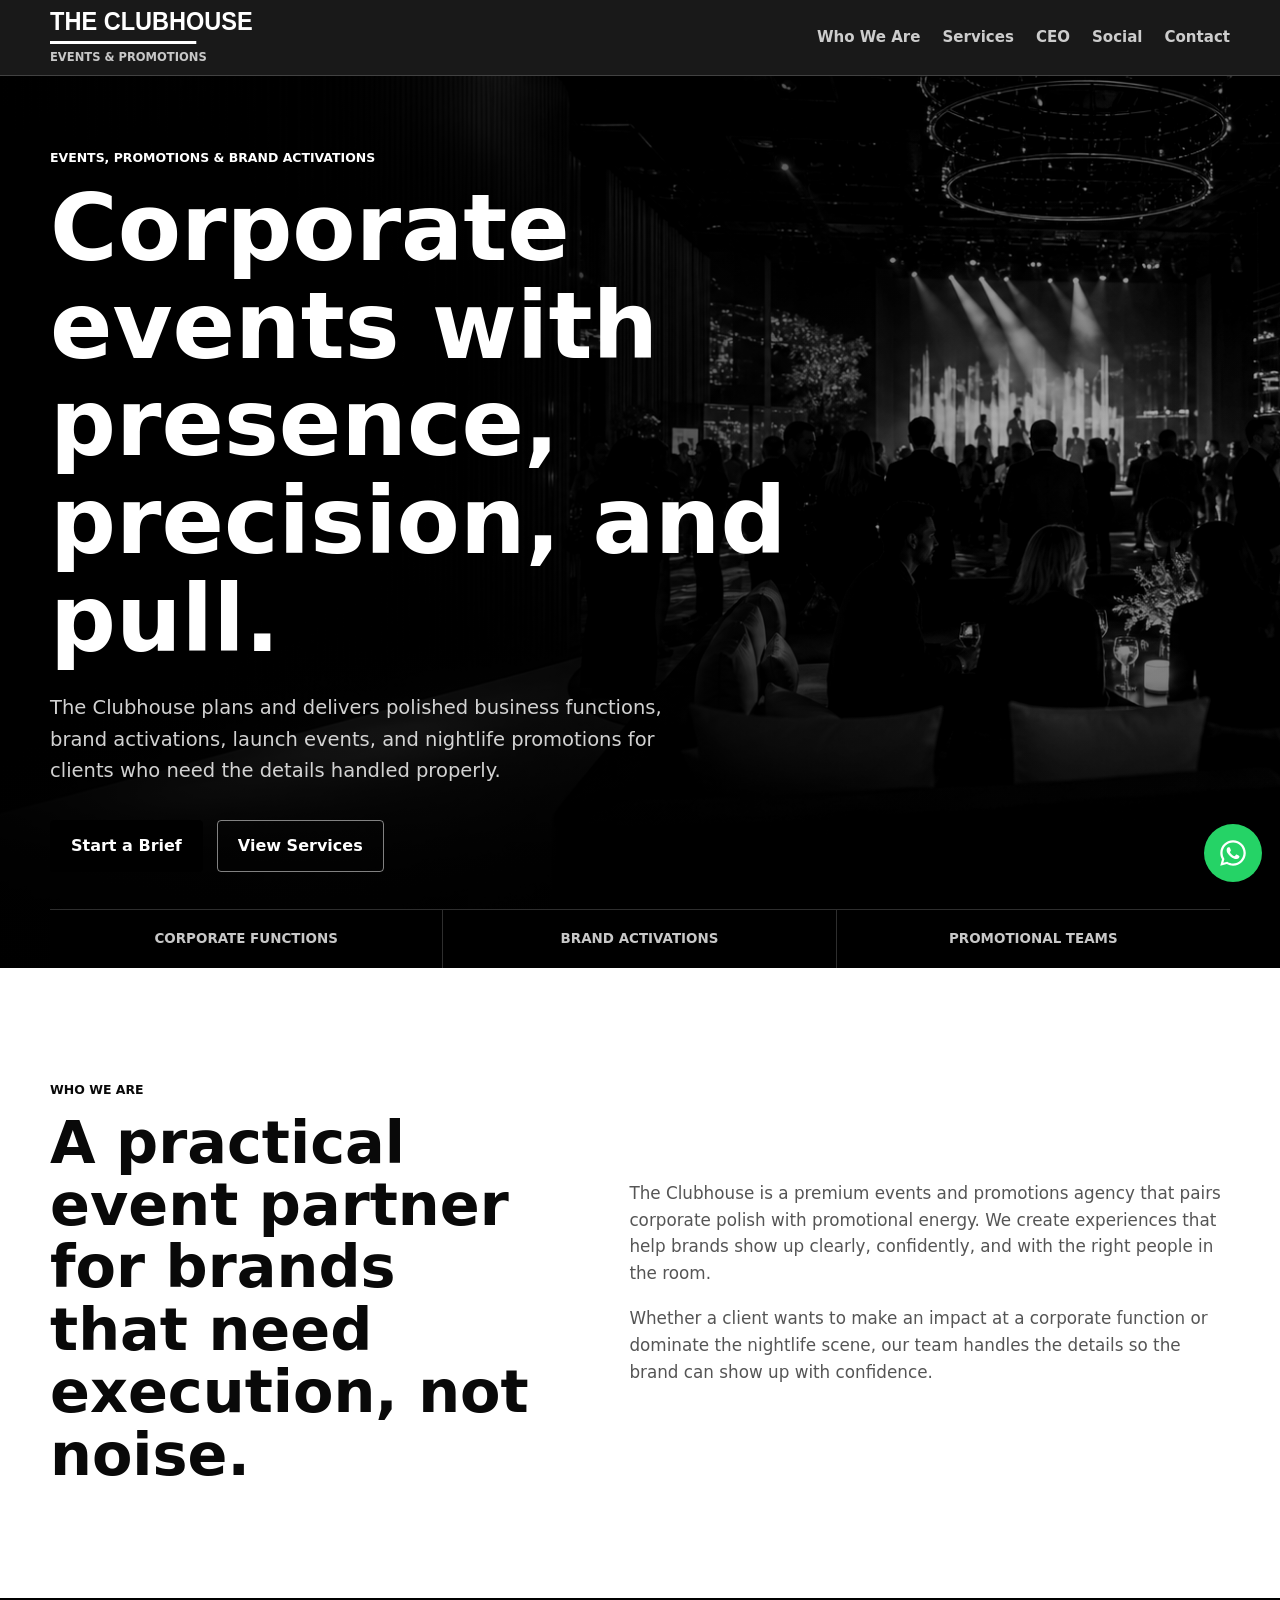
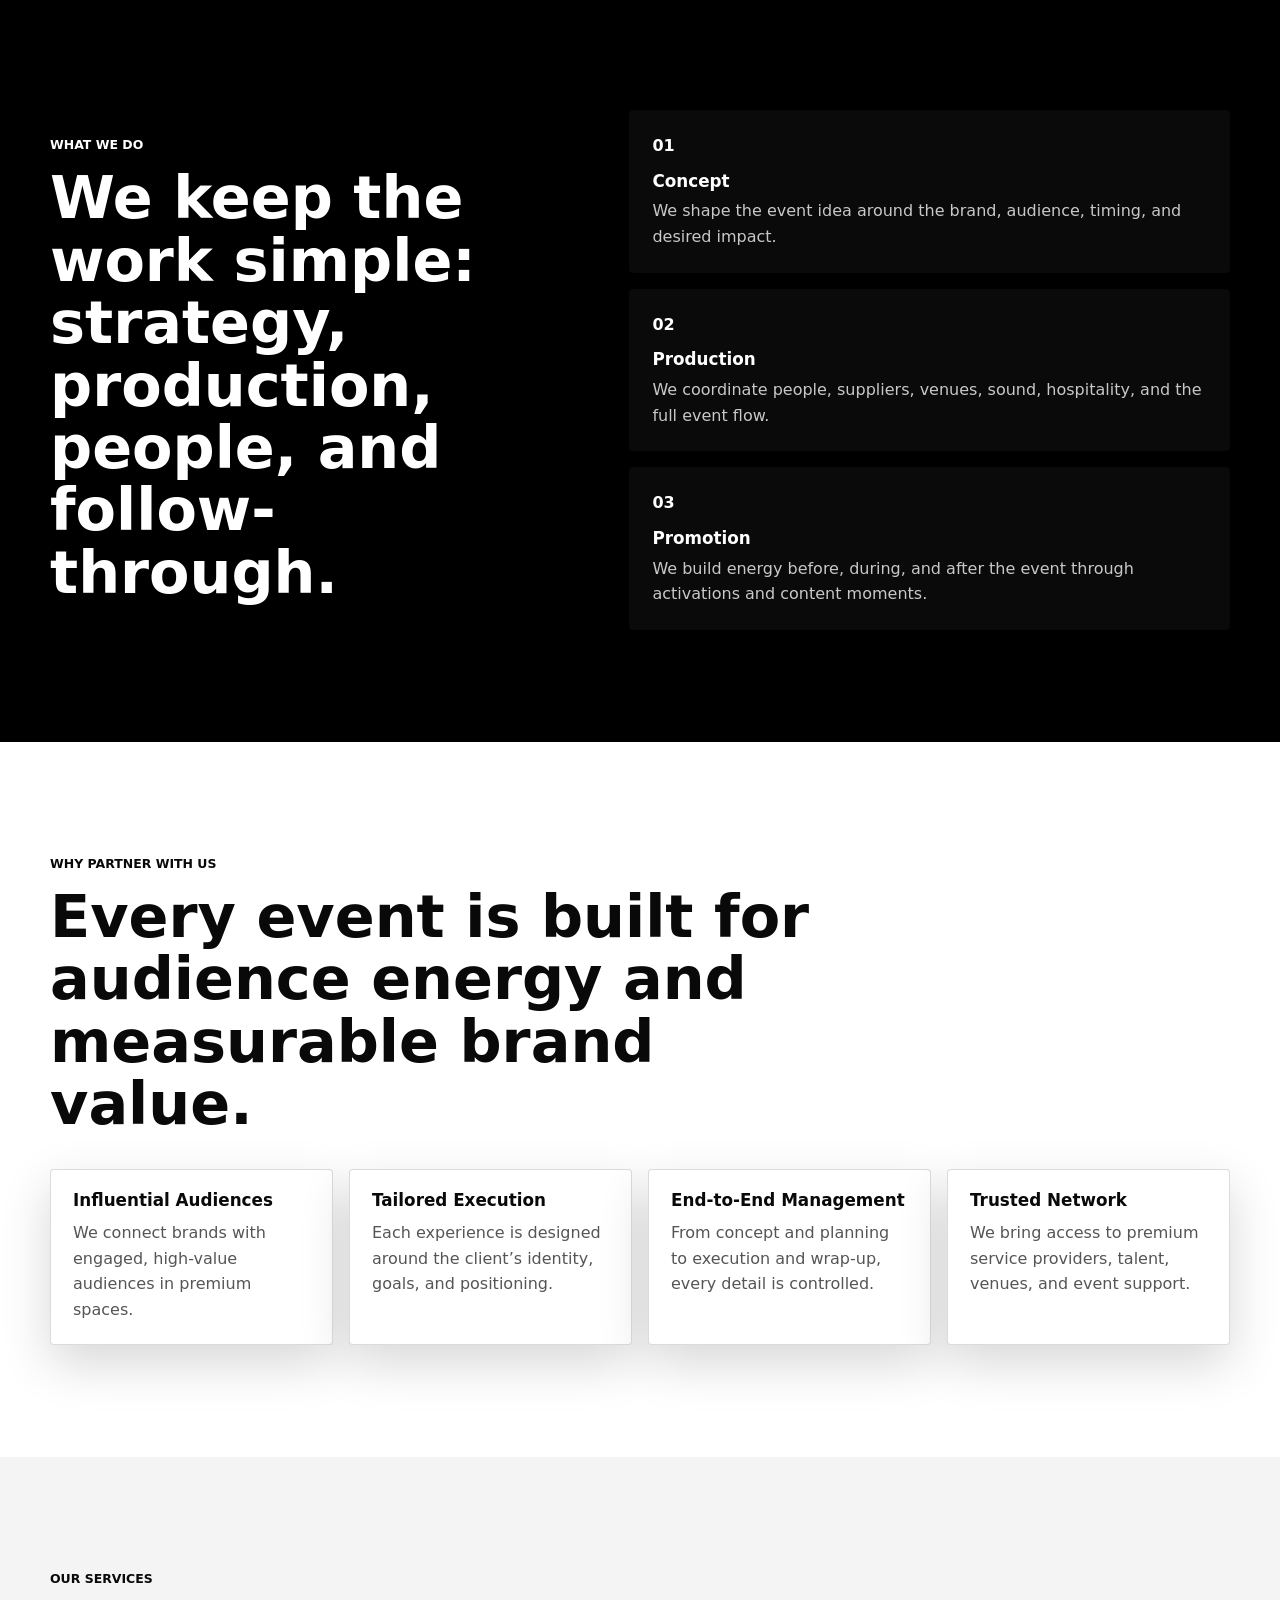
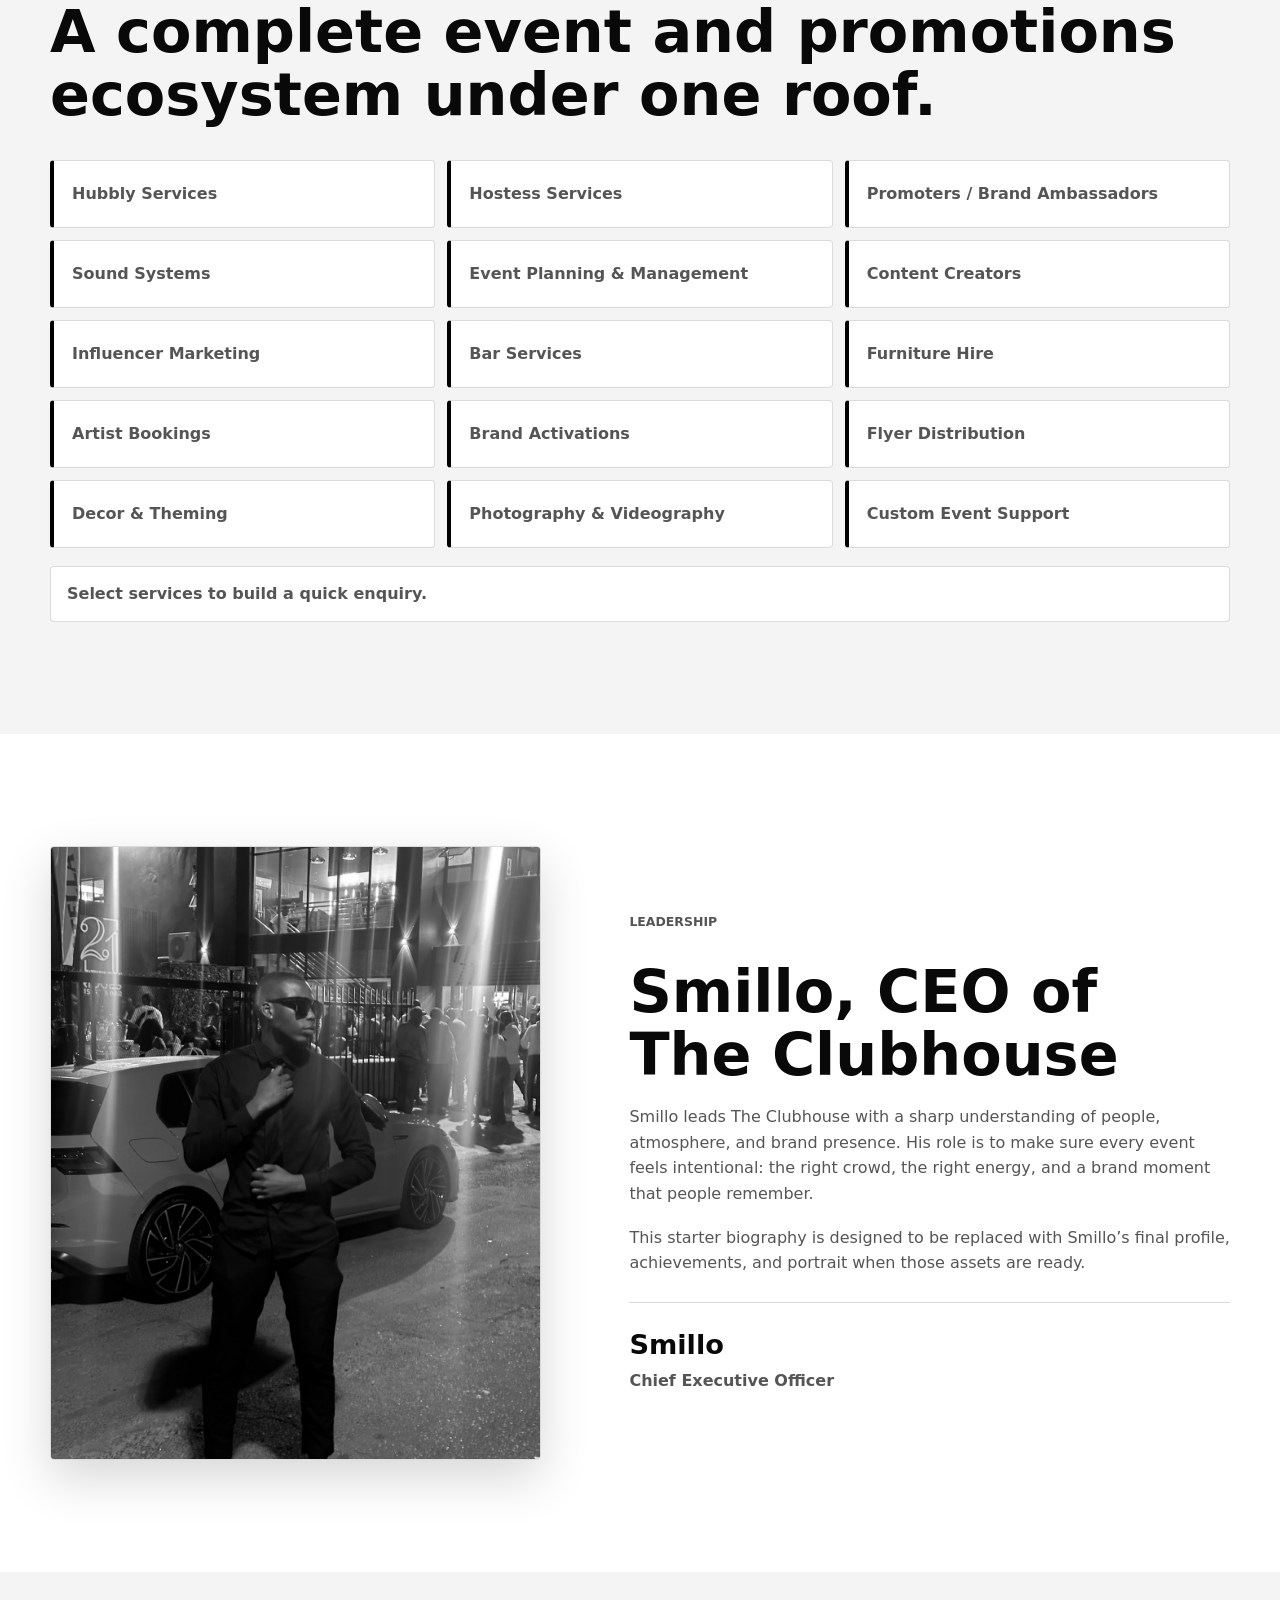
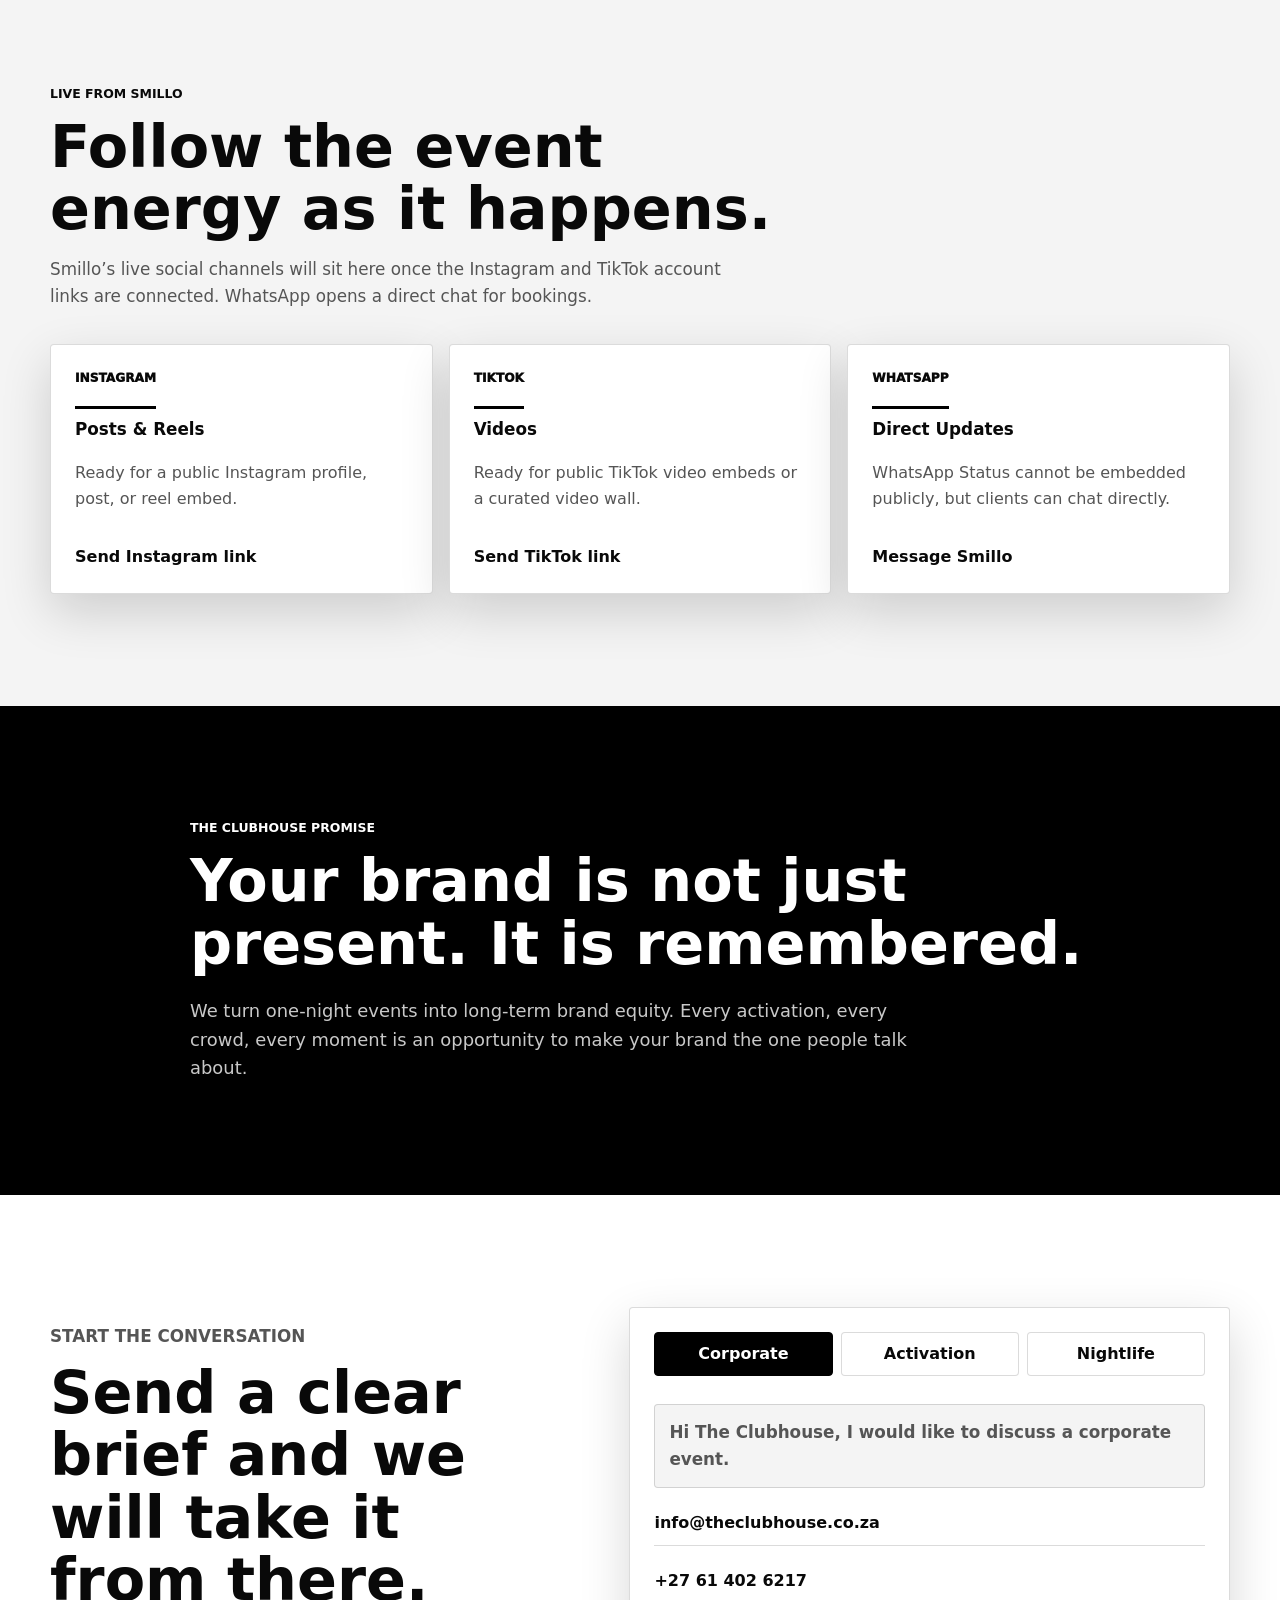
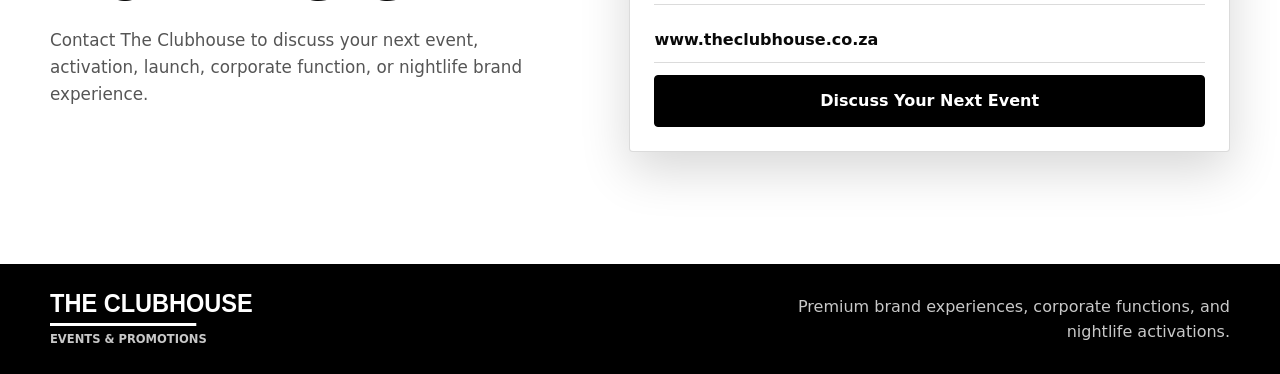
==== index.html @ cc48cd17 "Add Smillo social contact section" ====
<!DOCTYPE html>
<html lang="en">
<head>
  <meta charset="UTF-8" />
  <meta name="viewport" content="width=device-width, initial-scale=1.0" />
  <meta http-equiv="X-UA-Compatible" content="IE=edge" />

  <title>The Clubhouse | Events & Promotions Agency</title>
  <meta
    name="description"
    content="The Clubhouse is a premium events and promotions agency creating corporate functions, nightlife activations, brand experiences, and unforgettable audience moments in South Africa."
  />
  <meta
    name="keywords"
    content="The Clubhouse, events agency, promotions agency, brand activations, corporate events, nightlife events, South Africa"
  />
  <meta name="author" content="The Clubhouse" />
  <meta name="theme-color" content="#000000" />
  <meta name="robots" content="index, follow" />

  <meta property="og:title" content="The Clubhouse | Events, Promotions & Brand Activations" />
  <meta
    property="og:description"
    content="Corporate events, brand activations, launch events, and nightlife promotions planned with precision."
  />
  <meta property="og:type" content="website" />
  <meta property="og:url" content="https://www.theclubhouse.co.za/" />
  <meta property="og:image" content="https://www.theclubhouse.co.za/assets/images/hero-event.png" />

  <meta name="twitter:card" content="summary_large_image" />
  <meta name="twitter:title" content="The Clubhouse | Events & Promotions Agency" />
  <meta
    name="twitter:description"
    content="Corporate events, brand activations, launch events, and nightlife promotions planned with precision."
  />
  <meta name="twitter:image" content="https://www.theclubhouse.co.za/assets/images/hero-event.png" />

  <link rel="canonical" href="https://www.theclubhouse.co.za/" />
  <link rel="preload" as="image" href="assets/images/hero-event.png" fetchpriority="high" />
  <link rel="stylesheet" href="assets/css/styles.css" />

  <script type="application/ld+json">
  {
    "@context": "https://schema.org",
    "@type": "EventService",
    "name": "The Clubhouse",
    "url": "https://www.theclubhouse.co.za/",
    "image": "https://www.theclubhouse.co.za/assets/images/hero-event.png",
    "description": "The Clubhouse is a premium events and promotions agency for corporate functions, nightlife experiences, brand activations, and audience engagement.",
    "email": "info@theclubhouse.co.za",
    "telephone": "+27614026217",
    "address": {
      "@type": "PostalAddress",
      "addressCountry": "ZA"
    },
    "areaServed": {
      "@type": "Country",
      "name": "South Africa"
    },
    "founder": {
      "@type": "Person",
      "name": "Smillo",
      "jobTitle": "Chief Executive Officer"
    }
  }
  </script>
</head>
<body>
  <a class="skip-link" href="#main">Skip to content</a>

  <header class="site-header" data-header>
    <nav class="nav container" aria-label="Main navigation">
      <a class="brand" href="#top" aria-label="The Clubhouse home">
        <span>
          <strong>The Clubhouse</strong>
          <small>Events & Promotions</small>
        </span>
      </a>

      <button class="nav-toggle" type="button" aria-expanded="false" aria-controls="primary-navigation">
        <span class="sr-only">Toggle navigation</span>
        <span aria-hidden="true"></span>
        <span aria-hidden="true"></span>
      </button>

      <div class="nav-menu" id="primary-navigation" data-nav-menu>
        <a href="#about">Who We Are</a>
        <a href="#services">Services</a>
        <a href="#ceo">CEO</a>
        <a href="#social">Social</a>
        <a href="#contact">Contact</a>
      </div>
    </nav>
  </header>

  <main id="main">
    <section class="hero" id="top" aria-labelledby="hero-title">
      <img
        class="hero-image"
        src="assets/images/hero-event.png"
        alt="Premium evening event with guests, lounge seating, and stage lighting"
        width="1747"
        height="931"
        loading="eager"
        fetchpriority="high"
      />
      <div class="hero-overlay" aria-hidden="true"></div>
      <div class="container hero-content">
        <p class="eyebrow">Events, Promotions & Brand Activations</p>
        <h1 id="hero-title">Corporate events with presence, precision, and pull.</h1>
        <p class="hero-lead">
          The Clubhouse plans and delivers polished business functions, brand
          activations, launch events, and nightlife promotions for clients who need
          the details handled properly.
        </p>
        <div class="hero-actions" aria-label="Primary calls to action">
          <a class="btn btn-primary" href="#contact">Start a Brief</a>
          <a class="btn btn-secondary" href="#services">View Services</a>
        </div>
      </div>
      <div class="hero-proof container" aria-label="The Clubhouse strengths">
        <span>Corporate Functions</span>
        <span>Brand Activations</span>
        <span>Promotional Teams</span>
      </div>
    </section>

    <section class="section intro" id="about" aria-labelledby="about-title">
      <div class="container two-column">
        <div>
          <p class="section-label">Who We Are</p>
          <h2 id="about-title">A practical event partner for brands that need execution, not noise.</h2>
        </div>
        <div class="section-copy">
          <p>
            The Clubhouse is a premium events and promotions agency that pairs
            corporate polish with promotional energy. We create experiences that
            help brands show up clearly, confidently, and with the right people in
            the room.
          </p>
          <p>
            Whether a client wants to make an impact at a corporate function or
            dominate the nightlife scene, our team handles the details so the brand
            can show up with confidence.
          </p>
        </div>
      </div>
    </section>

    <section class="section dark-band" aria-labelledby="what-title">
      <div class="container split-feature">
        <div>
          <p class="section-label light">What We Do</p>
          <h2 id="what-title">We keep the work simple: strategy, production, people, and follow-through.</h2>
        </div>
        <div class="feature-list">
          <article>
            <span>01</span>
            <h3>Concept</h3>
            <p>We shape the event idea around the brand, audience, timing, and desired impact.</p>
          </article>
          <article>
            <span>02</span>
            <h3>Production</h3>
            <p>We coordinate people, suppliers, venues, sound, hospitality, and the full event flow.</p>
          </article>
          <article>
            <span>03</span>
            <h3>Promotion</h3>
            <p>We build energy before, during, and after the event through activations and content moments.</p>
          </article>
        </div>
      </div>
    </section>

    <section class="section partner" aria-labelledby="partner-title">
      <div class="container">
        <div class="section-heading narrow">
          <p class="section-label">Why Partner With Us</p>
          <h2 id="partner-title">Every event is built for audience energy and measurable brand value.</h2>
        </div>
        <div class="reason-grid">
          <article>
            <h3>Influential Audiences</h3>
            <p>We connect brands with engaged, high-value audiences in premium spaces.</p>
          </article>
          <article>
            <h3>Tailored Execution</h3>
            <p>Each experience is designed around the client’s identity, goals, and positioning.</p>
          </article>
          <article>
            <h3>End-to-End Management</h3>
            <p>From concept and planning to execution and wrap-up, every detail is controlled.</p>
          </article>
          <article>
            <h3>Trusted Network</h3>
            <p>We bring access to premium service providers, talent, venues, and event support.</p>
          </article>
        </div>
      </div>
    </section>

    <section class="section services" id="services" aria-labelledby="services-title">
      <div class="container">
        <div class="section-heading">
          <p class="section-label">Our Services</p>
          <h2 id="services-title">A complete event and promotions ecosystem under one roof.</h2>
        </div>
        <div class="service-grid" aria-label="The Clubhouse services">
          <button type="button" data-service="Hubbly Services">Hubbly Services</button>
          <button type="button" data-service="Hostess Services">Hostess Services</button>
          <button type="button" data-service="Promoters / Brand Ambassadors">Promoters / Brand Ambassadors</button>
          <button type="button" data-service="Sound Systems">Sound Systems</button>
          <button type="button" data-service="Event Planning & Management">Event Planning & Management</button>
          <button type="button" data-service="Content Creators">Content Creators</button>
          <button type="button" data-service="Influencer Marketing">Influencer Marketing</button>
          <button type="button" data-service="Bar Services">Bar Services</button>
          <button type="button" data-service="Furniture Hire">Furniture Hire</button>
          <button type="button" data-service="Artist Bookings">Artist Bookings</button>
          <button type="button" data-service="Brand Activations">Brand Activations</button>
          <button type="button" data-service="Flyer Distribution">Flyer Distribution</button>
          <button type="button" data-service="Decor & Theming">Decor & Theming</button>
          <button type="button" data-service="Photography & Videography">Photography & Videography</button>
          <button type="button" data-service="Custom Event Support">Custom Event Support</button>
        </div>
        <div class="service-selection" data-service-selection aria-live="polite">
          Select services to build a quick enquiry.
        </div>
      </div>
    </section>

    <section class="section ceo" id="ceo" aria-labelledby="ceo-title">
      <div class="container ceo-grid">
        <div class="ceo-media">
          <img
            src="assets/images/smillo-ceo.jpg"
            alt="Smillo, CEO of The Clubhouse, at a nightlife event venue"
            width="1200"
            height="1600"
            loading="lazy"
          />
        </div>
        <div class="ceo-copy">
          <p class="section-label">Leadership</p>
          <h2 id="ceo-title">Smillo, CEO of The Clubhouse</h2>
          <p>
            Smillo leads The Clubhouse with a sharp understanding of people,
            atmosphere, and brand presence. His role is to make sure every event
            feels intentional: the right crowd, the right energy, and a brand moment
            that people remember.
          </p>
          <p>
            This starter biography is designed to be replaced with Smillo’s final
            profile, achievements, and portrait when those assets are ready.
          </p>
          <div class="ceo-signature">
            <strong>Smillo</strong>
            <span>Chief Executive Officer</span>
          </div>
        </div>
      </div>
    </section>

    <section class="section social-feed" id="social" aria-labelledby="social-title">
      <div class="container">
        <div class="section-heading narrow">
          <p class="section-label">Live From Smillo</p>
          <h2 id="social-title">Follow the event energy as it happens.</h2>
          <p>
            Smillo’s live social channels will sit here once the Instagram and TikTok
            account links are connected. WhatsApp opens a direct chat for bookings.
          </p>
        </div>
        <div class="social-grid" aria-label="Smillo social channels">
          <article class="social-card">
            <span>Instagram</span>
            <h3>Posts & Reels</h3>
            <p>Ready for a public Instagram profile, post, or reel embed.</p>
            <a href="#contact">Send Instagram link</a>
          </article>
          <article class="social-card">
            <span>TikTok</span>
            <h3>Videos</h3>
            <p>Ready for public TikTok video embeds or a curated video wall.</p>
            <a href="#contact">Send TikTok link</a>
          </article>
          <article class="social-card">
            <span>WhatsApp</span>
            <h3>Direct Updates</h3>
            <p>WhatsApp Status cannot be embedded publicly, but clients can chat directly.</p>
            <a href="https://wa.me/27614026217?text=Hi%20Smillo%2C%20I%20would%20like%20to%20connect%20with%20The%20Clubhouse." target="_blank" rel="noopener noreferrer">Message Smillo</a>
          </article>
        </div>
      </div>
    </section>

    <section class="section promise" aria-labelledby="promise-title">
      <div class="container promise-inner">
        <p class="section-label light">The Clubhouse Promise</p>
        <h2 id="promise-title">Your brand is not just present. It is remembered.</h2>
        <p>
          We turn one-night events into long-term brand equity. Every activation,
          every crowd, every moment is an opportunity to make your brand the one
          people talk about.
        </p>
      </div>
    </section>

    <section class="section contact" id="contact" aria-labelledby="contact-title">
      <div class="container contact-grid">
        <div>
          <p class="section-label">Start the Conversation</p>
          <h2 id="contact-title">Send a clear brief and we will take it from there.</h2>
          <p>
            Contact The Clubhouse to discuss your next event, activation, launch,
            corporate function, or nightlife brand experience.
          </p>
        </div>
        <div class="contact-panel" aria-label="Contact details">
          <div class="brief-options" aria-label="Choose event type">
            <button class="is-active" type="button" data-brief="Corporate event">Corporate</button>
            <button type="button" data-brief="Brand activation">Activation</button>
            <button type="button" data-brief="Nightlife promotion">Nightlife</button>
          </div>
          <p class="brief-preview" data-brief-preview>
            I would like to discuss a corporate event with The Clubhouse.
          </p>
          <a href="mailto:info@theclubhouse.co.za" data-email-link>info@theclubhouse.co.za</a>
          <a href="tel:+27614026217">+27 61 402 6217</a>
          <a href="https://www.theclubhouse.co.za/" target="_blank" rel="noopener noreferrer">www.theclubhouse.co.za</a>
          <a class="btn btn-primary" href="mailto:info@theclubhouse.co.za?subject=The%20Clubhouse%20Event%20Enquiry" data-brief-email>Discuss Your Next Event</a>
        </div>
      </div>
    </section>
  </main>

  <a
    class="whatsapp-float"
    href="https://wa.me/27614026217?text=Hi%20The%20Clubhouse%2C%20I%20would%20like%20to%20discuss%20an%20event."
    target="_blank"
    rel="noopener noreferrer"
    aria-label="Chat to The Clubhouse on WhatsApp"
    data-whatsapp-link
  >
    <svg aria-hidden="true" viewBox="0 0 32 32" focusable="false">
      <path d="M16.04 4C9.42 4 4.04 9.38 4.04 16c0 2.11.55 4.17 1.6 5.98L4 28l6.17-1.62A11.95 11.95 0 0 0 16.04 28c6.62 0 12-5.38 12-12s-5.38-12-12-12Zm0 21.86c-1.8 0-3.56-.49-5.09-1.42l-.36-.22-3.66.96.98-3.57-.24-.37A9.82 9.82 0 0 1 6.18 16c0-5.43 4.42-9.85 9.86-9.85 5.43 0 9.85 4.42 9.85 9.85s-4.42 9.86-9.85 9.86Zm5.4-7.38c-.3-.15-1.75-.86-2.02-.96-.27-.1-.47-.15-.67.15-.2.29-.77.96-.94 1.16-.17.2-.35.22-.64.07-.3-.15-1.26-.46-2.39-1.47-.88-.79-1.48-1.76-1.65-2.06-.17-.29-.02-.45.13-.6.13-.13.3-.35.44-.52.15-.17.2-.3.3-.49.1-.2.05-.37-.02-.52-.08-.15-.67-1.61-.91-2.2-.24-.58-.49-.5-.67-.51h-.57c-.2 0-.52.07-.79.37-.27.29-1.04 1.01-1.04 2.47s1.06 2.88 1.21 3.07c.15.2 2.09 3.19 5.06 4.47.71.31 1.26.49 1.69.62.71.23 1.35.19 1.86.12.57-.08 1.75-.72 2-1.41.25-.69.25-1.29.17-1.41-.07-.13-.27-.2-.56-.35Z" />
    </svg>
  </a>

  <footer class="site-footer">
    <div class="container footer-inner">
      <a class="brand" href="#top" aria-label="The Clubhouse home">
        <span>
          <strong>The Clubhouse</strong>
          <small>Events & Promotions</small>
        </span>
      </a>
      <p>Premium brand experiences, corporate functions, and nightlife activations.</p>
    </div>
  </footer>

  <script src="assets/js/main.js" defer></script>
</body>
</html>
---- assets/css/styles.css ----
:root {
  --bg: #000;
  --bg-soft: #111;
  --ink: #fff;
  --muted: #c8c8c8;
  --paper: #fff;
  --paper-muted: #f4f4f4;
  --text: #090909;
  --text-muted: #555;
  --line: rgba(0, 0, 0, 0.14);
  --line-invert: rgba(255, 255, 255, 0.18);
  --shadow: 0 18px 50px rgba(0, 0, 0, 0.16);
  --container: 1180px;
  --header-height: 76px;
  --radius: 4px;
}

*,
*::before,
*::after {
  box-sizing: border-box;
}

html {
  scroll-behavior: smooth;
  text-size-adjust: 100%;
}

body {
  margin: 0;
  min-width: 320px;
  background: var(--paper);
  color: var(--text);
  font-family: Inter, ui-sans-serif, system-ui, -apple-system, BlinkMacSystemFont, "Segoe UI", sans-serif;
  line-height: 1.6;
  overflow-x: hidden;
}

body.nav-open {
  overflow: hidden;
}

img {
  display: block;
  max-width: 100%;
  height: auto;
}

a {
  color: inherit;
}

a:focus-visible,
button:focus-visible {
  outline: 3px solid rgba(0, 0, 0, 0.32);
  outline-offset: 4px;
}

.container {
  width: min(calc(100% - 32px), var(--container));
  margin-inline: auto;
}

.sr-only,
.skip-link {
  position: absolute;
  width: 1px;
  height: 1px;
  padding: 0;
  margin: -1px;
  overflow: hidden;
  clip: rect(0, 0, 0, 0);
  white-space: nowrap;
  border: 0;
}

.skip-link:focus {
  z-index: 99999;
  top: 16px;
  left: 16px;
  width: auto;
  height: auto;
  margin: 0;
  padding: 10px 14px;
  clip: auto;
  background: var(--ink);
  color: var(--bg);
  font-weight: 800;
}

.site-header {
  position: sticky;
  top: 0;
  z-index: 50;
  height: var(--header-height);
  border-bottom: 1px solid var(--line-invert);
  background: rgba(0, 0, 0, 0.9);
  color: var(--ink);
  backdrop-filter: blur(18px);
}

.nav {
  height: 100%;
  display: flex;
  align-items: center;
  justify-content: space-between;
  gap: 24px;
}

.brand {
  display: inline-flex;
  align-items: center;
  color: inherit;
  text-decoration: none;
}

.brand strong {
  display: block;
  font-family: "Arial Black", Impact, Haettenschweiler, "Franklin Gothic Heavy", sans-serif;
  font-size: clamp(1.25rem, 2vw, 1.72rem);
  line-height: 0.92;
  letter-spacing: 0;
  text-transform: uppercase;
  transform: scaleX(0.92);
  transform-origin: left center;
}

.brand strong::after {
  content: "";
  display: block;
  width: 72%;
  height: 3px;
  margin-top: 7px;
  background: currentColor;
}

.brand small {
  display: block;
  color: var(--muted);
  margin-top: 7px;
  font-size: 0.72rem;
  font-weight: 850;
  line-height: 1.2;
  text-transform: uppercase;
}

.nav-menu {
  display: flex;
  align-items: center;
  gap: 22px;
}

.nav-menu a {
  color: rgba(255, 255, 255, 0.78);
  font-size: 0.94rem;
  font-weight: 700;
  text-decoration: none;
}

.nav-menu a:hover {
  color: var(--ink);
  text-decoration: underline;
  text-underline-offset: 6px;
}

.nav-toggle {
  display: none;
  width: 44px;
  aspect-ratio: 1;
  border: 1px solid var(--line-invert);
  border-radius: var(--radius);
  background: transparent;
  color: var(--ink);
  cursor: pointer;
}

.nav-toggle span[aria-hidden="true"] {
  display: block;
  width: 18px;
  height: 2px;
  margin: 4px auto;
  background: currentColor;
}

.hero {
  position: relative;
  min-height: 690px;
  display: grid;
  align-items: center;
  padding: 72px 0 96px;
  color: var(--ink);
  background: var(--bg);
  overflow: hidden;
}

.hero-image,
.hero-overlay {
  position: absolute;
  inset: 0;
  width: 100%;
  height: 100%;
}

.hero-image {
  object-fit: cover;
  object-position: center;
  filter: grayscale(1) contrast(1.05);
}

.hero-overlay {
  background:
    linear-gradient(90deg, rgba(0, 0, 0, 0.94) 0%, rgba(0, 0, 0, 0.72) 42%, rgba(0, 0, 0, 0.22) 78%),
    linear-gradient(0deg, rgba(0, 0, 0, 0.84) 0%, rgba(0, 0, 0, 0.08) 52%, rgba(0, 0, 0, 0.4) 100%);
}

.hero-content {
  position: relative;
  z-index: 1;
  max-width: 760px;
  margin-inline: max(16px, calc((100vw - var(--container)) / 2));
}

.eyebrow,
.section-label {
  margin: 0 0 12px;
  color: var(--text);
  font-size: 0.78rem;
  font-weight: 900;
  letter-spacing: 0;
  text-transform: uppercase;
}

h1,
h2,
h3,
p {
  overflow-wrap: anywhere;
}

h1,
h2,
h3 {
  margin: 0;
  line-height: 1.06;
  letter-spacing: 0;
}

h1 {
  max-width: 760px;
  font-size: clamp(2.8rem, 7.2vw, 6.8rem);
  font-weight: 850;
}

h2 {
  font-size: clamp(2rem, 4.6vw, 4.2rem);
  font-weight: 850;
}

h3 {
  font-size: 1.05rem;
  font-weight: 900;
}

p {
  margin: 0;
}

.hero-lead {
  max-width: 640px;
  margin-top: 24px;
  color: rgba(255, 255, 255, 0.82);
  font-size: clamp(1rem, 2vw, 1.22rem);
}

.hero .eyebrow {
  color: var(--ink);
}

.hero-actions {
  display: flex;
  flex-wrap: wrap;
  gap: 14px;
  margin-top: 34px;
}

.btn {
  display: inline-flex;
  align-items: center;
  justify-content: center;
  min-height: 48px;
  padding: 12px 20px;
  border-radius: var(--radius);
  font-weight: 900;
  text-decoration: none;
  transition: transform 180ms ease, background 180ms ease, border-color 180ms ease, color 180ms ease, box-shadow 180ms ease;
}

.btn:hover {
  transform: translateY(-2px);
  box-shadow: 0 12px 26px rgba(0, 0, 0, 0.22);
}

.btn-primary {
  border: 1px solid var(--bg);
  background: var(--bg);
  color: var(--ink);
}

.btn-secondary {
  border: 1px solid rgba(255, 255, 255, 0.5);
  color: var(--ink);
}

.btn-secondary:hover {
  border-color: var(--ink);
  background: var(--ink);
  color: var(--bg);
}

.hero-proof {
  position: absolute;
  z-index: 2;
  inset: auto 0 0;
  display: grid;
  grid-template-columns: repeat(3, 1fr);
  border-top: 1px solid var(--line-invert);
  background: rgba(0, 0, 0, 0.76);
  color: var(--muted);
}

.hero-proof span {
  padding: 18px;
  border-right: 1px solid var(--line-invert);
  font-size: 0.84rem;
  font-weight: 900;
  text-align: center;
  text-transform: uppercase;
}

.hero-proof span:last-child {
  border-right: 0;
}

.section {
  padding: clamp(64px, 9vw, 112px) 0;
}

.two-column,
.split-feature,
.contact-grid,
.ceo-grid {
  display: grid;
  grid-template-columns: minmax(0, 0.9fr) minmax(0, 1.1fr);
  gap: clamp(32px, 7vw, 88px);
  align-items: center;
}

.section-copy {
  display: grid;
  gap: 18px;
  color: var(--text-muted);
  font-size: 1.05rem;
}

.dark-band {
  background: var(--bg);
  color: var(--ink);
}

.dark-band h2,
.promise h2 {
  color: var(--ink);
}

.section-label.light {
  color: var(--ink);
}

.feature-list {
  display: grid;
  gap: 16px;
}

.feature-list article,
.reason-grid article {
  border: 1px solid var(--line);
  border-radius: var(--radius);
  background: rgba(255, 255, 255, 0.04);
  padding: 22px;
}

.feature-list span {
  display: inline-block;
  margin-bottom: 14px;
  color: var(--ink);
  font-weight: 900;
}

.feature-list p {
  margin-top: 8px;
  color: var(--muted);
}

.section-heading {
  margin-bottom: 34px;
}

.section-heading.narrow {
  max-width: 780px;
}

.reason-grid {
  display: grid;
  grid-template-columns: repeat(4, minmax(0, 1fr));
  gap: 16px;
}

.reason-grid article {
  background: var(--paper);
  box-shadow: var(--shadow);
}

.reason-grid p,
.service-grid button,
.service-selection,
.social-card p,
.contact p,
.ceo-copy p {
  color: var(--text-muted);
}

.reason-grid p {
  margin-top: 10px;
}

.services {
  background: var(--paper-muted);
}

.service-grid {
  display: grid;
  grid-template-columns: repeat(3, minmax(0, 1fr));
  gap: 12px;
}

.service-grid button {
  display: flex;
  align-items: center;
  justify-content: flex-start;
  min-height: 68px;
  padding: 16px 18px;
  border: 1px solid var(--line);
  border-left: 4px solid var(--bg);
  border-radius: var(--radius);
  background: var(--paper);
  font: inherit;
  font-weight: 850;
  text-align: left;
  cursor: pointer;
  transition: background 160ms ease, color 160ms ease, transform 160ms ease, border-color 160ms ease;
}

.service-grid button:hover,
.service-grid button.is-selected {
  border-color: var(--bg);
  background: var(--bg);
  color: var(--ink);
  transform: translateY(-2px);
}

.service-selection {
  margin-top: 18px;
  padding: 14px 16px;
  border: 1px solid var(--line);
  border-radius: var(--radius);
  background: var(--paper);
  font-weight: 800;
}

.ceo {
  background: var(--paper);
}

.ceo-media {
  border: 1px solid var(--line);
  border-radius: var(--radius);
  overflow: hidden;
  box-shadow: var(--shadow);
}

.ceo-media img {
  width: 100%;
  aspect-ratio: 4 / 5;
  object-fit: cover;
  filter: grayscale(1);
}

.ceo-copy {
  display: grid;
  gap: 18px;
}

.ceo-signature {
  display: grid;
  gap: 2px;
  margin-top: 8px;
  padding-top: 20px;
  border-top: 1px solid var(--line);
}

.ceo-signature strong {
  font-size: 1.7rem;
}

.ceo-signature span {
  color: var(--text-muted);
  font-weight: 800;
}

.social-feed {
  background: var(--paper-muted);
}

.social-feed .section-heading p:last-child {
  max-width: 700px;
  margin-top: 16px;
  color: var(--text-muted);
  font-size: 1.05rem;
}

.social-grid {
  display: grid;
  grid-template-columns: repeat(3, minmax(0, 1fr));
  gap: 16px;
}

.social-card {
  display: grid;
  gap: 12px;
  min-height: 250px;
  padding: 24px;
  border: 1px solid var(--line);
  border-radius: var(--radius);
  background: var(--paper);
  box-shadow: var(--shadow);
}

.social-card span {
  width: max-content;
  padding-bottom: 7px;
  border-bottom: 3px solid var(--bg);
  font-size: 0.76rem;
  font-weight: 950;
  text-transform: uppercase;
}

.social-card p {
  align-self: start;
}

.social-card a {
  align-self: end;
  color: var(--text);
  font-weight: 900;
  text-decoration: none;
}

.social-card a:hover {
  text-decoration: underline;
  text-underline-offset: 5px;
}

.promise {
  background: var(--bg);
  color: var(--ink);
}

.promise-inner {
  max-width: 900px;
}

.promise p:last-child {
  max-width: 740px;
  margin-top: 22px;
  color: var(--muted);
  font-size: 1.12rem;
}

.contact {
  background: var(--paper);
}

.contact-grid {
  align-items: start;
}

.contact p {
  max-width: 680px;
  margin-top: 16px;
  font-size: 1.05rem;
}

.contact-panel {
  display: grid;
  gap: 12px;
  padding: 24px;
  border: 1px solid var(--line);
  border-radius: var(--radius);
  background: var(--paper);
  box-shadow: var(--shadow);
}

.brief-options {
  display: grid;
  grid-template-columns: repeat(3, 1fr);
  gap: 8px;
}

.brief-options button {
  min-height: 44px;
  border: 1px solid var(--line);
  border-radius: var(--radius);
  background: var(--paper);
  color: var(--text);
  font: inherit;
  font-weight: 900;
  cursor: pointer;
  transition: background 160ms ease, color 160ms ease, border-color 160ms ease;
}

.brief-options button:hover,
.brief-options button.is-active {
  border-color: var(--bg);
  background: var(--bg);
  color: var(--ink);
}

.brief-preview {
  padding: 14px;
  border: 1px solid var(--line);
  border-radius: var(--radius);
  background: var(--paper-muted);
  font-weight: 750;
}

.contact-panel a:not(.btn) {
  min-height: 44px;
  padding: 10px 0;
  border-bottom: 1px solid var(--line);
  color: var(--text);
  font-weight: 850;
  text-decoration: none;
}

.contact-panel a:not(.btn):hover {
  text-decoration: underline;
  text-underline-offset: 5px;
}

.site-footer {
  padding: 28px 0;
  background: var(--bg);
  color: var(--ink);
}

.whatsapp-float {
  position: fixed;
  z-index: 60;
  right: 18px;
  bottom: 18px;
  display: grid;
  place-items: center;
  width: 58px;
  aspect-ratio: 1;
  border: 0;
  border-radius: 999px;
  background: #25d366;
  color: var(--ink);
  box-shadow: 0 14px 32px rgba(0, 0, 0, 0.28);
  text-decoration: none;
  transition: transform 160ms ease, background 160ms ease, color 160ms ease;
}

.whatsapp-float svg {
  width: 34px;
  height: 34px;
  fill: currentColor;
}

.whatsapp-float:hover {
  transform: translateY(-3px);
  background: #1ebe5d;
  color: var(--ink);
}

.footer-inner {
  display: flex;
  align-items: center;
  justify-content: space-between;
  gap: 24px;
}

.footer-inner p {
  max-width: 480px;
  color: var(--muted);
  text-align: right;
}

@media (max-width: 920px) {
  .nav-toggle {
    display: inline-grid;
    place-items: center;
  }

  .nav-menu {
    position: absolute;
    top: var(--header-height);
    left: 0;
    right: 0;
    display: none;
    padding: 18px 16px 24px;
    border-bottom: 1px solid var(--line-invert);
    background: rgba(0, 0, 0, 0.98);
  }

  .nav-menu.is-open {
    display: grid;
    gap: 12px;
  }

  .nav-menu a {
    padding: 12px;
    border: 1px solid var(--line-invert);
    border-radius: var(--radius);
  }

  .two-column,
  .split-feature,
  .contact-grid,
  .ceo-grid {
    grid-template-columns: 1fr;
  }

  .reason-grid,
  .social-grid,
  .service-grid {
    grid-template-columns: repeat(2, minmax(0, 1fr));
  }
}

@media (max-width: 640px) {
  :root {
    --header-height: 70px;
  }

  .container {
    width: min(calc(100% - 24px), var(--container));
  }

  .brand strong {
    font-size: 0.9rem;
  }

  .hero {
    min-height: 700px;
    padding-bottom: 140px;
  }

  .hero-overlay {
    background:
      linear-gradient(90deg, rgba(0, 0, 0, 0.95), rgba(0, 0, 0, 0.66)),
      linear-gradient(0deg, rgba(0, 0, 0, 0.86), rgba(0, 0, 0, 0.18));
  }

  .hero-proof,
  .reason-grid,
  .social-grid,
  .service-grid {
    grid-template-columns: 1fr;
  }

  .hero-proof span {
    padding: 11px;
    border-right: 0;
    border-bottom: 1px solid var(--line-invert);
  }

  .brief-options {
    grid-template-columns: 1fr;
  }

  .whatsapp-float {
    right: 12px;
    bottom: 12px;
  }

  .hero-actions .btn,
  .contact-panel .btn {
    width: 100%;
  }

  .footer-inner {
    align-items: flex-start;
    flex-direction: column;
  }

  .footer-inner p {
    text-align: left;
  }
}

@media (prefers-reduced-motion: reduce) {
  *,
  *::before,
  *::after {
    scroll-behavior: auto !important;
    transition-duration: 0.01ms !important;
    animation-duration: 0.01ms !important;
    animation-iteration-count: 1 !important;
  }
}
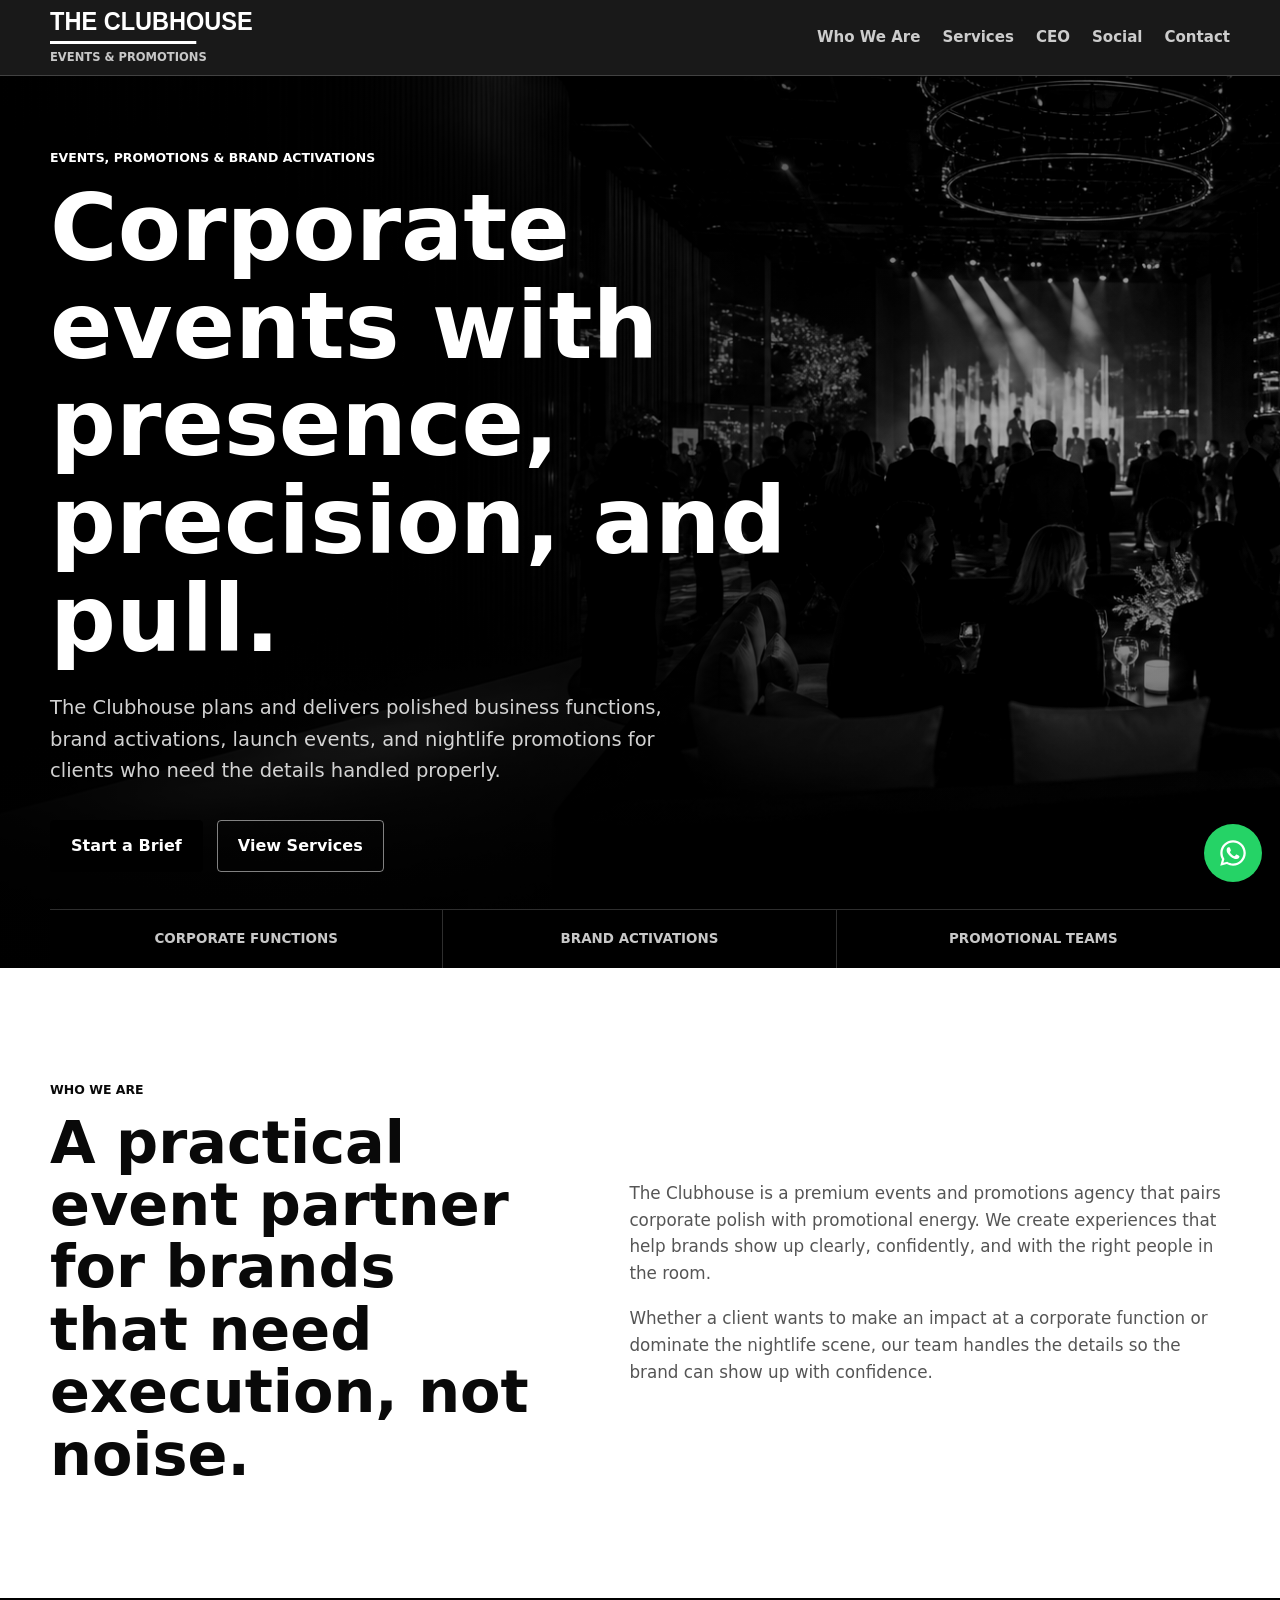
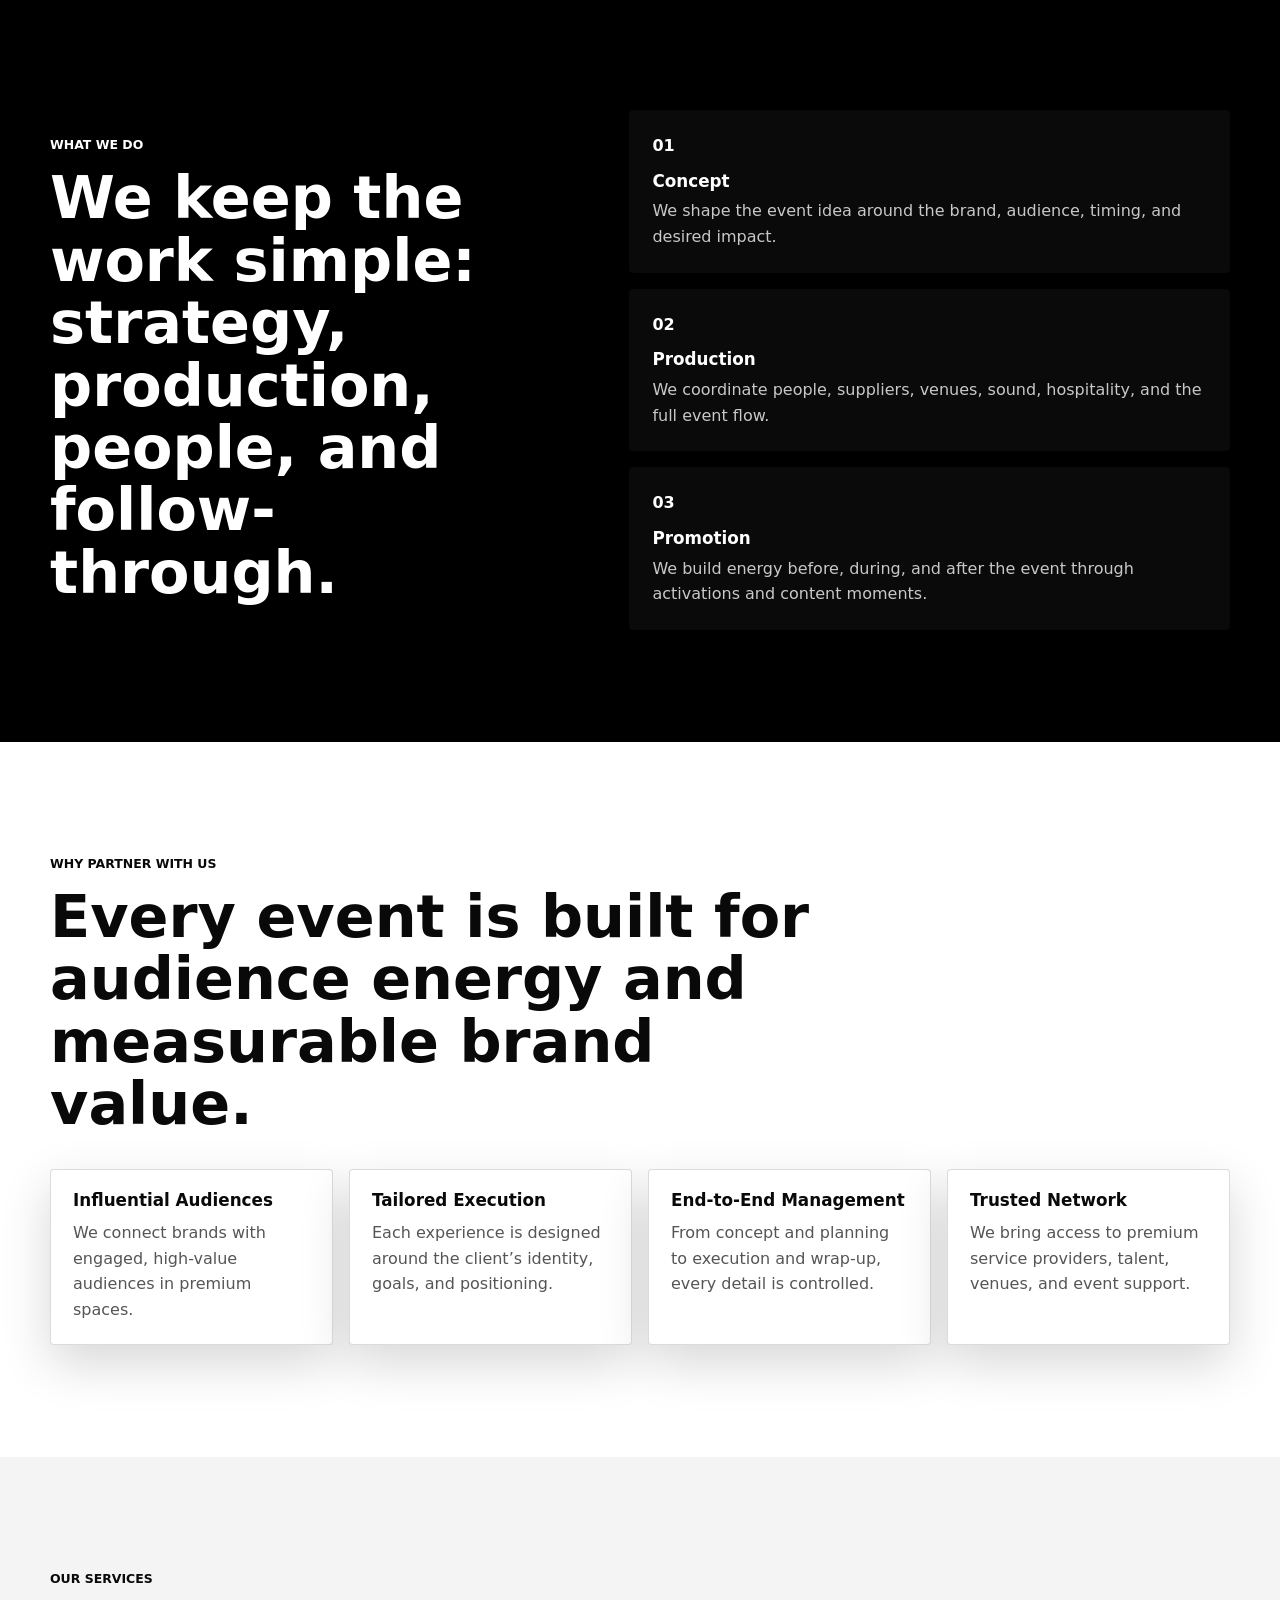
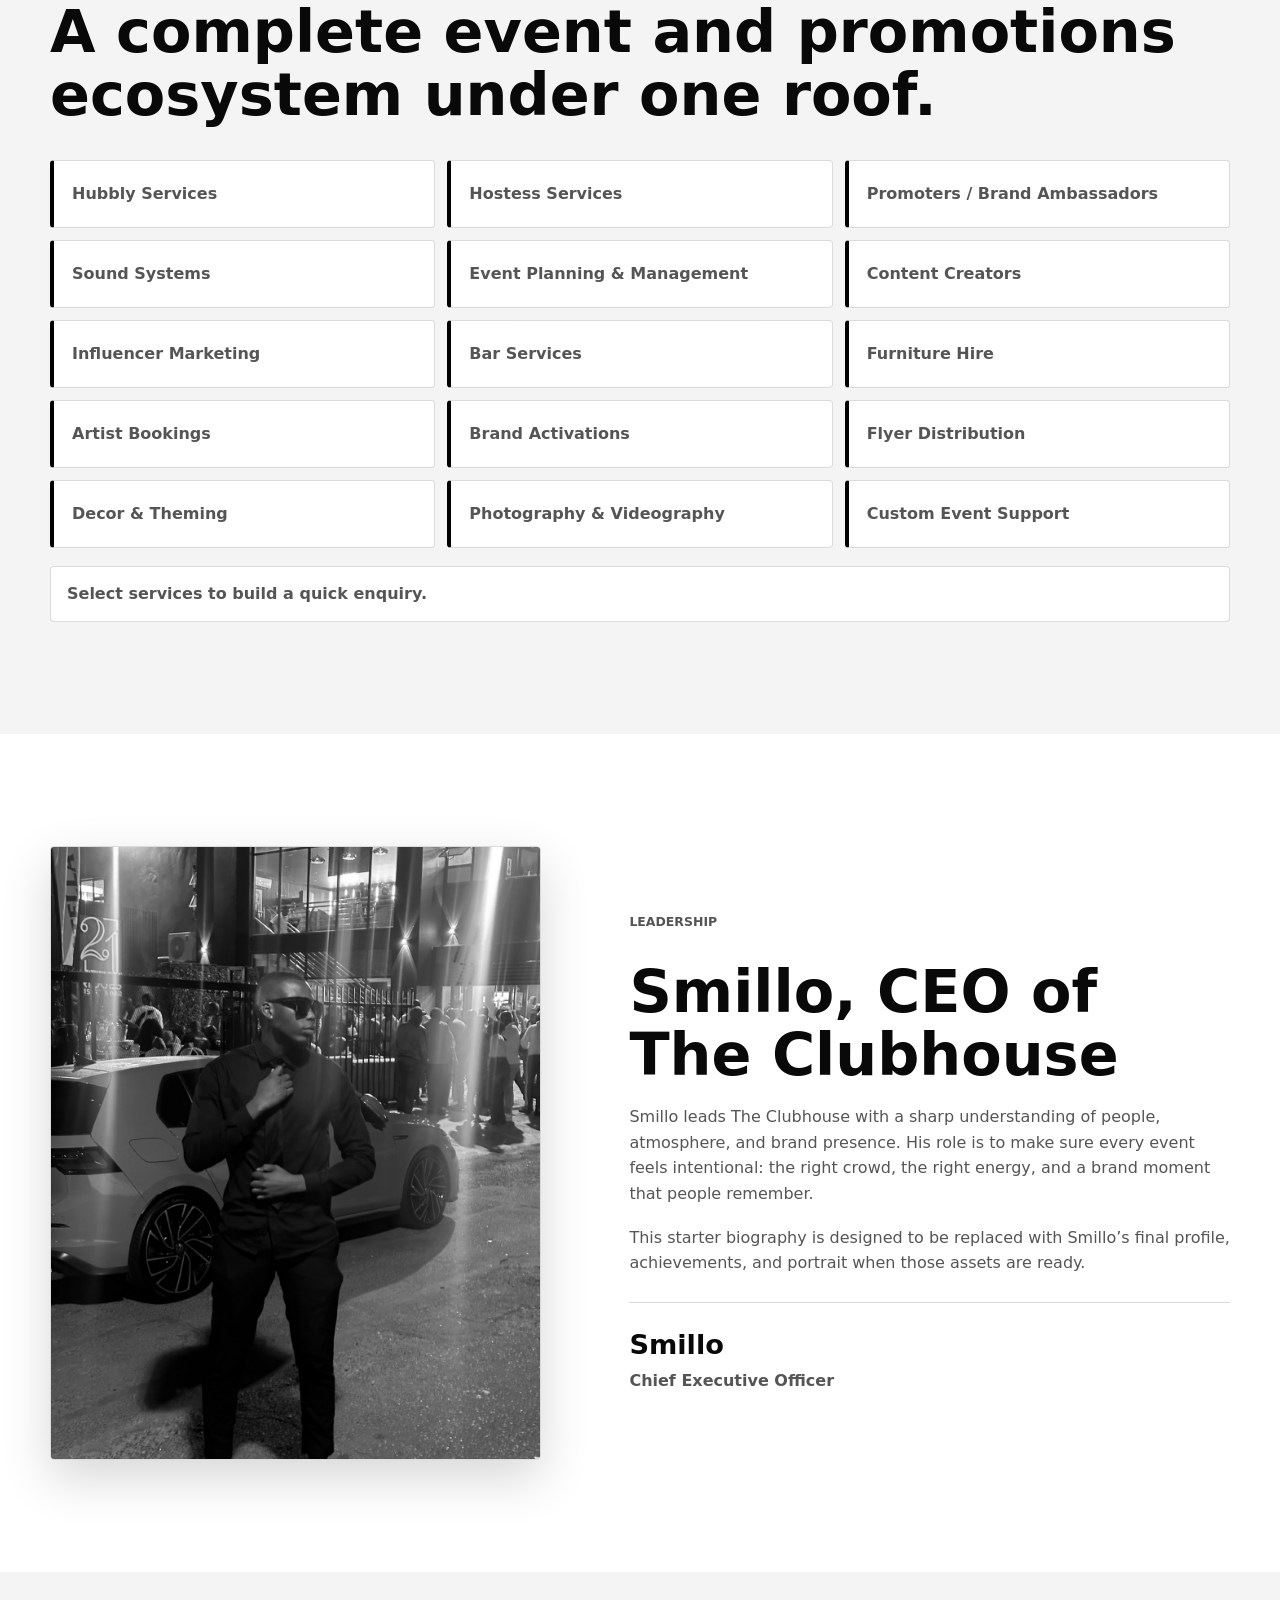
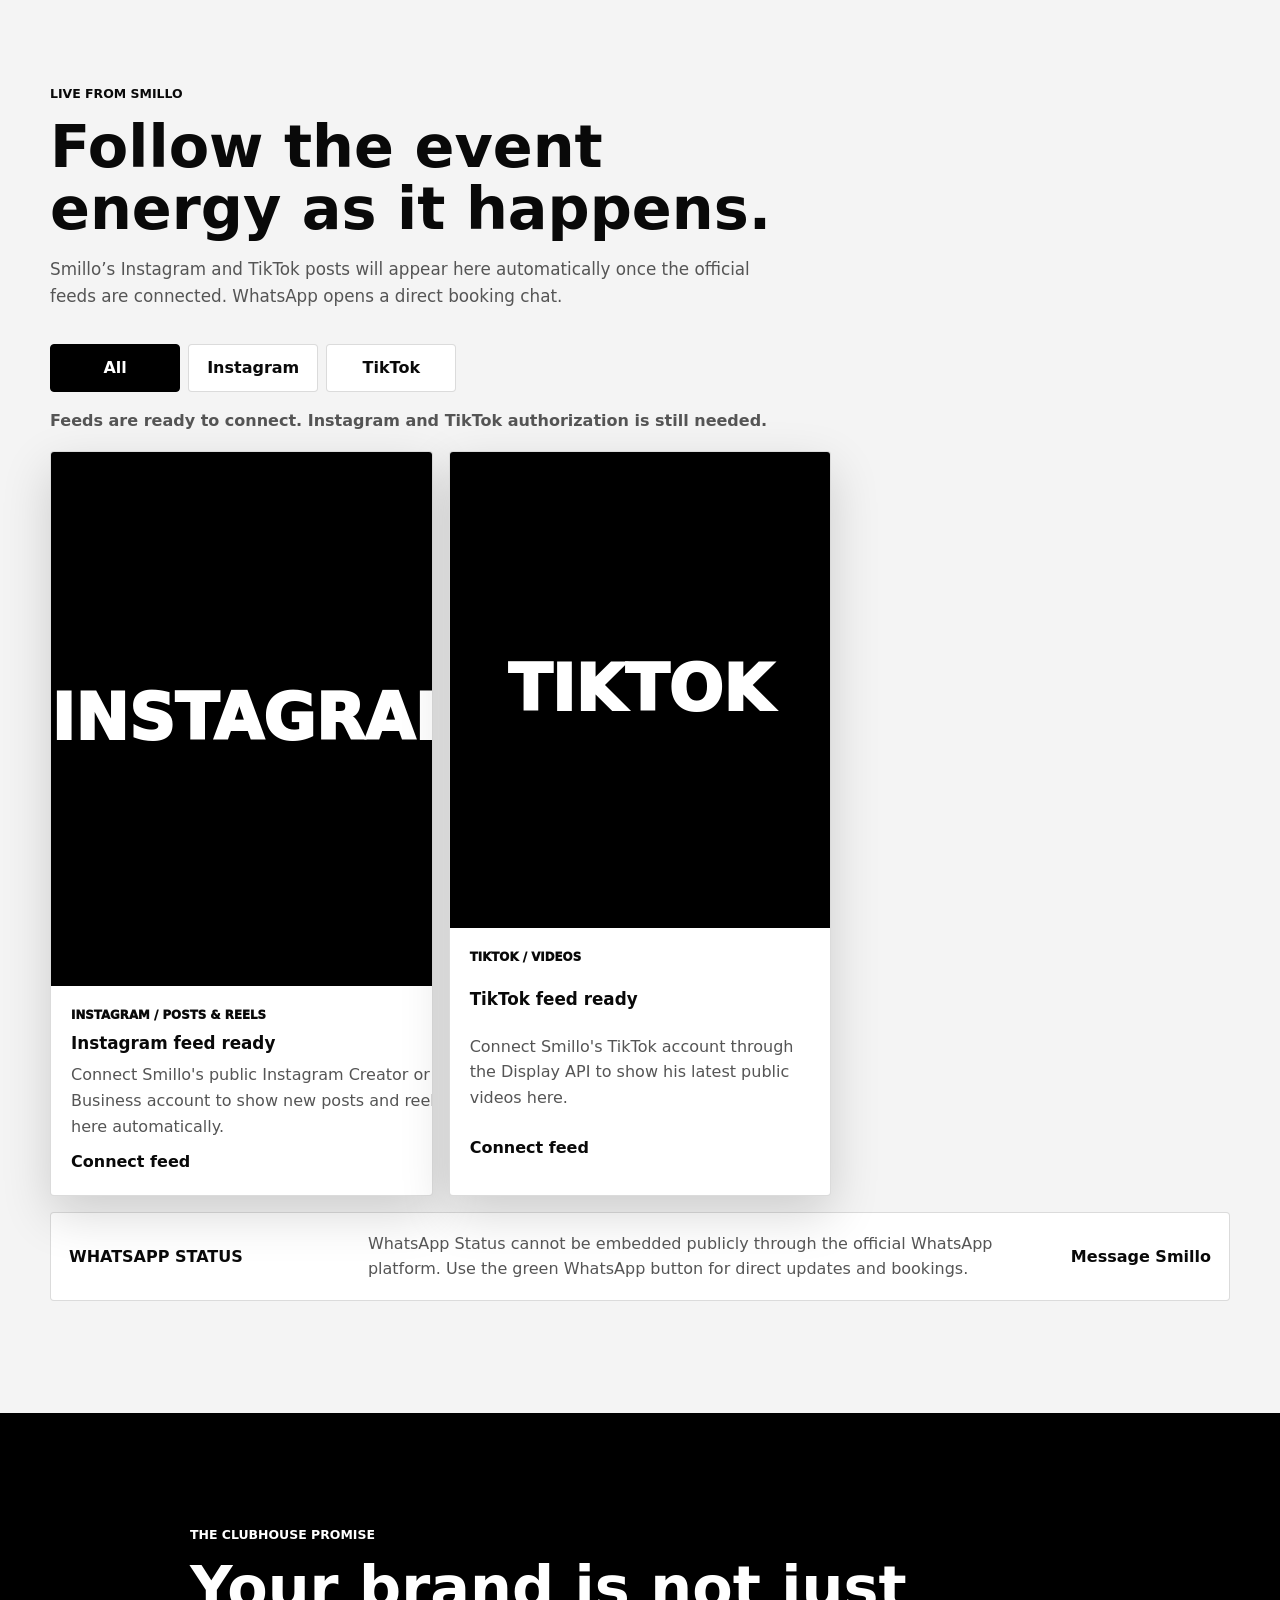
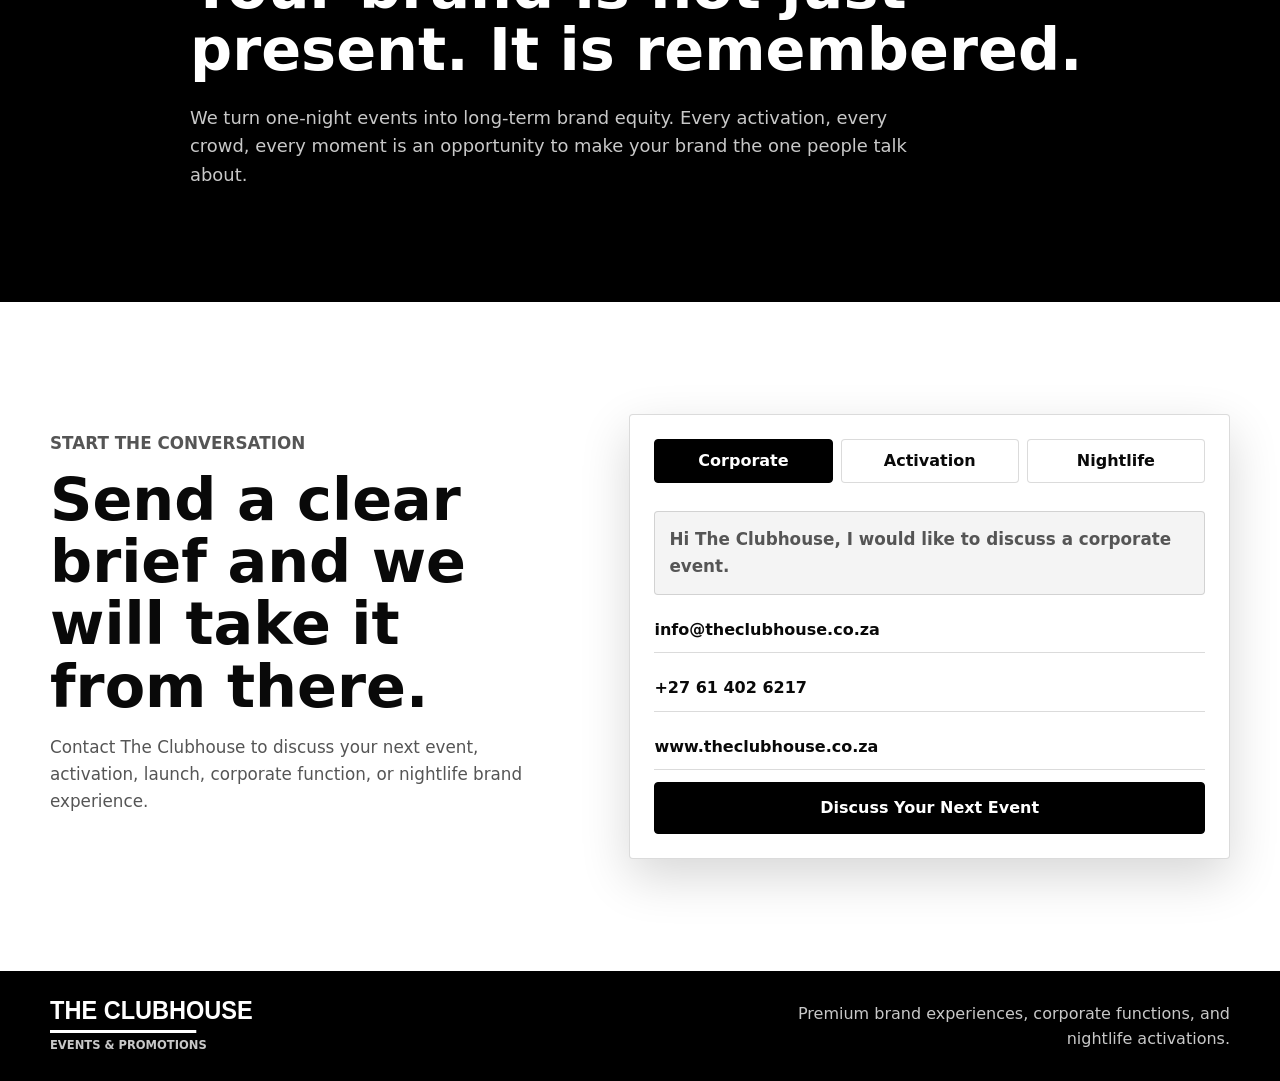
==== commit bc8bb1cb: "Add API-ready social feed view" ====
--- a/index.html
+++ b/index.html
@@ -267,29 +267,23 @@
           <p class="section-label">Live From Smillo</p>
           <h2 id="social-title">Follow the event energy as it happens.</h2>
           <p>
-            Smillo’s live social channels will sit here once the Instagram and TikTok
-            account links are connected. WhatsApp opens a direct chat for bookings.
-          </p>
-        </div>
-        <div class="social-grid" aria-label="Smillo social channels">
-          <article class="social-card">
-            <span>Instagram</span>
-            <h3>Posts & Reels</h3>
-            <p>Ready for a public Instagram profile, post, or reel embed.</p>
-            <a href="#contact">Send Instagram link</a>
-          </article>
-          <article class="social-card">
-            <span>TikTok</span>
-            <h3>Videos</h3>
-            <p>Ready for public TikTok video embeds or a curated video wall.</p>
-            <a href="#contact">Send TikTok link</a>
-          </article>
-          <article class="social-card">
-            <span>WhatsApp</span>
-            <h3>Direct Updates</h3>
-            <p>WhatsApp Status cannot be embedded publicly, but clients can chat directly.</p>
-            <a href="https://wa.me/27614026217?text=Hi%20Smillo%2C%20I%20would%20like%20to%20connect%20with%20The%20Clubhouse." target="_blank" rel="noopener noreferrer">Message Smillo</a>
-          </article>
+            Smillo’s Instagram and TikTok posts will appear here automatically once
+            the official feeds are connected. WhatsApp opens a direct booking chat.
+          </p>
+        </div>
+        <div class="feed-toolbar" aria-label="Social feed filters">
+          <button class="is-active" type="button" data-feed-filter="all">All</button>
+          <button type="button" data-feed-filter="instagram">Instagram</button>
+          <button type="button" data-feed-filter="tiktok">TikTok</button>
+        </div>
+        <div class="feed-status" data-feed-status aria-live="polite">
+          Preparing Smillo’s feed view.
+        </div>
+        <div class="feed-grid" data-social-feed aria-label="Smillo social feed"></div>
+        <div class="social-note">
+          <strong>WhatsApp Status</strong>
+          <span>WhatsApp Status cannot be embedded publicly through the official WhatsApp platform. Use the green WhatsApp button for direct updates and bookings.</span>
+          <a href="https://wa.me/27614026217?text=Hi%20Smillo%2C%20I%20would%20like%20to%20connect%20with%20The%20Clubhouse." target="_blank" rel="noopener noreferrer">Message Smillo</a>
         </div>
       </div>
     </section>
--- a/assets/css/styles.css
+++ b/assets/css/styles.css
@@ -423,7 +423,8 @@
 .reason-grid p,
 .service-grid button,
 .service-selection,
-.social-card p,
+.feed-card p,
+.social-note span,
 .contact p,
 .ceo-copy p {
   color: var(--text-muted);
@@ -528,46 +529,118 @@
   font-size: 1.05rem;
 }
 
-.social-grid {
+.feed-toolbar {
+  display: inline-grid;
+  grid-template-columns: repeat(3, minmax(0, 1fr));
+  gap: 8px;
+  margin-bottom: 16px;
+}
+
+.feed-toolbar button {
+  min-height: 42px;
+  padding: 10px 18px;
+  border: 1px solid var(--line);
+  border-radius: var(--radius);
+  background: var(--paper);
+  color: var(--text);
+  font: inherit;
+  font-weight: 900;
+  cursor: pointer;
+}
+
+.feed-toolbar button:hover,
+.feed-toolbar button.is-active {
+  border-color: var(--bg);
+  background: var(--bg);
+  color: var(--ink);
+}
+
+.feed-status {
+  margin-bottom: 18px;
+  color: var(--text-muted);
+  font-weight: 800;
+}
+
+.feed-grid {
   display: grid;
   grid-template-columns: repeat(3, minmax(0, 1fr));
   gap: 16px;
 }
 
-.social-card {
-  display: grid;
-  gap: 12px;
-  min-height: 250px;
-  padding: 24px;
+.feed-card {
+  display: grid;
+  grid-template-rows: auto 1fr;
   border: 1px solid var(--line);
   border-radius: var(--radius);
   background: var(--paper);
+  overflow: hidden;
   box-shadow: var(--shadow);
 }
 
-.social-card span {
-  width: max-content;
-  padding-bottom: 7px;
-  border-bottom: 3px solid var(--bg);
-  font-size: 0.76rem;
+.feed-media {
+  display: grid;
+  place-items: center;
+  min-height: 260px;
+  aspect-ratio: 4 / 5;
+  background: var(--bg);
+  color: var(--ink);
+  text-decoration: none;
+}
+
+.feed-media img {
+  width: 100%;
+  height: 100%;
+  object-fit: cover;
+}
+
+.feed-media span {
+  width: min-content;
+  font-size: clamp(2rem, 5vw, 4rem);
+  font-weight: 950;
+  line-height: 0.9;
+  text-align: center;
+  text-transform: uppercase;
+}
+
+.feed-card-body {
+  display: grid;
+  gap: 10px;
+  padding: 20px;
+}
+
+.feed-meta {
+  font-size: 0.74rem;
   font-weight: 950;
   text-transform: uppercase;
 }
 
-.social-card p {
-  align-self: start;
-}
-
-.social-card a {
-  align-self: end;
+.feed-card a:not(.feed-media),
+.social-note a {
   color: var(--text);
   font-weight: 900;
   text-decoration: none;
 }
 
-.social-card a:hover {
+.feed-card a:not(.feed-media):hover,
+.social-note a:hover {
   text-decoration: underline;
   text-underline-offset: 5px;
+}
+
+.social-note {
+  display: grid;
+  grid-template-columns: 0.7fr 1.7fr auto;
+  gap: 16px;
+  align-items: center;
+  margin-top: 16px;
+  padding: 18px;
+  border: 1px solid var(--line);
+  border-radius: var(--radius);
+  background: var(--paper);
+}
+
+.social-note strong {
+  text-transform: uppercase;
 }
 
 .promise {
@@ -742,9 +815,13 @@
   }
 
   .reason-grid,
-  .social-grid,
+  .feed-grid,
   .service-grid {
     grid-template-columns: repeat(2, minmax(0, 1fr));
+  }
+
+  .social-note {
+    grid-template-columns: 1fr;
   }
 }
 
@@ -774,9 +851,13 @@
 
   .hero-proof,
   .reason-grid,
-  .social-grid,
+  .feed-grid,
   .service-grid {
     grid-template-columns: 1fr;
+  }
+
+  .feed-toolbar {
+    display: grid;
   }
 
   .hero-proof span {
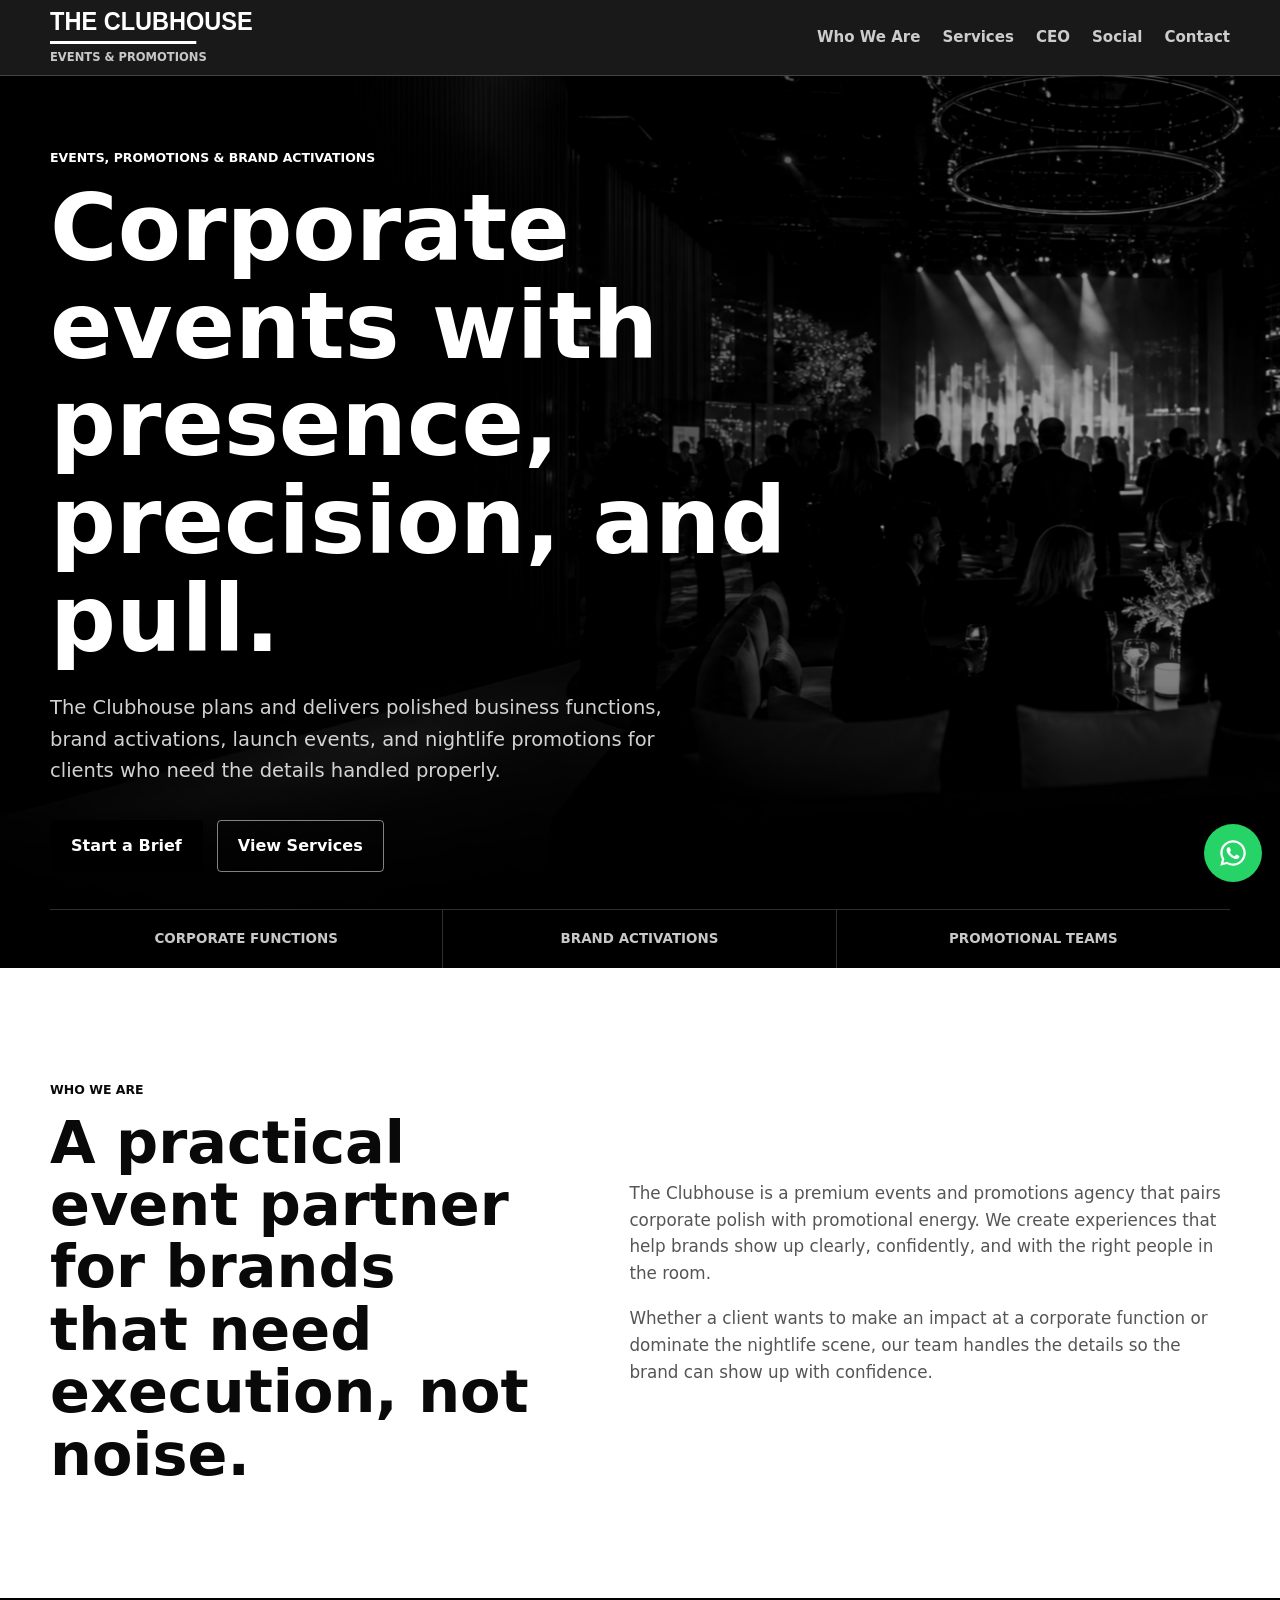
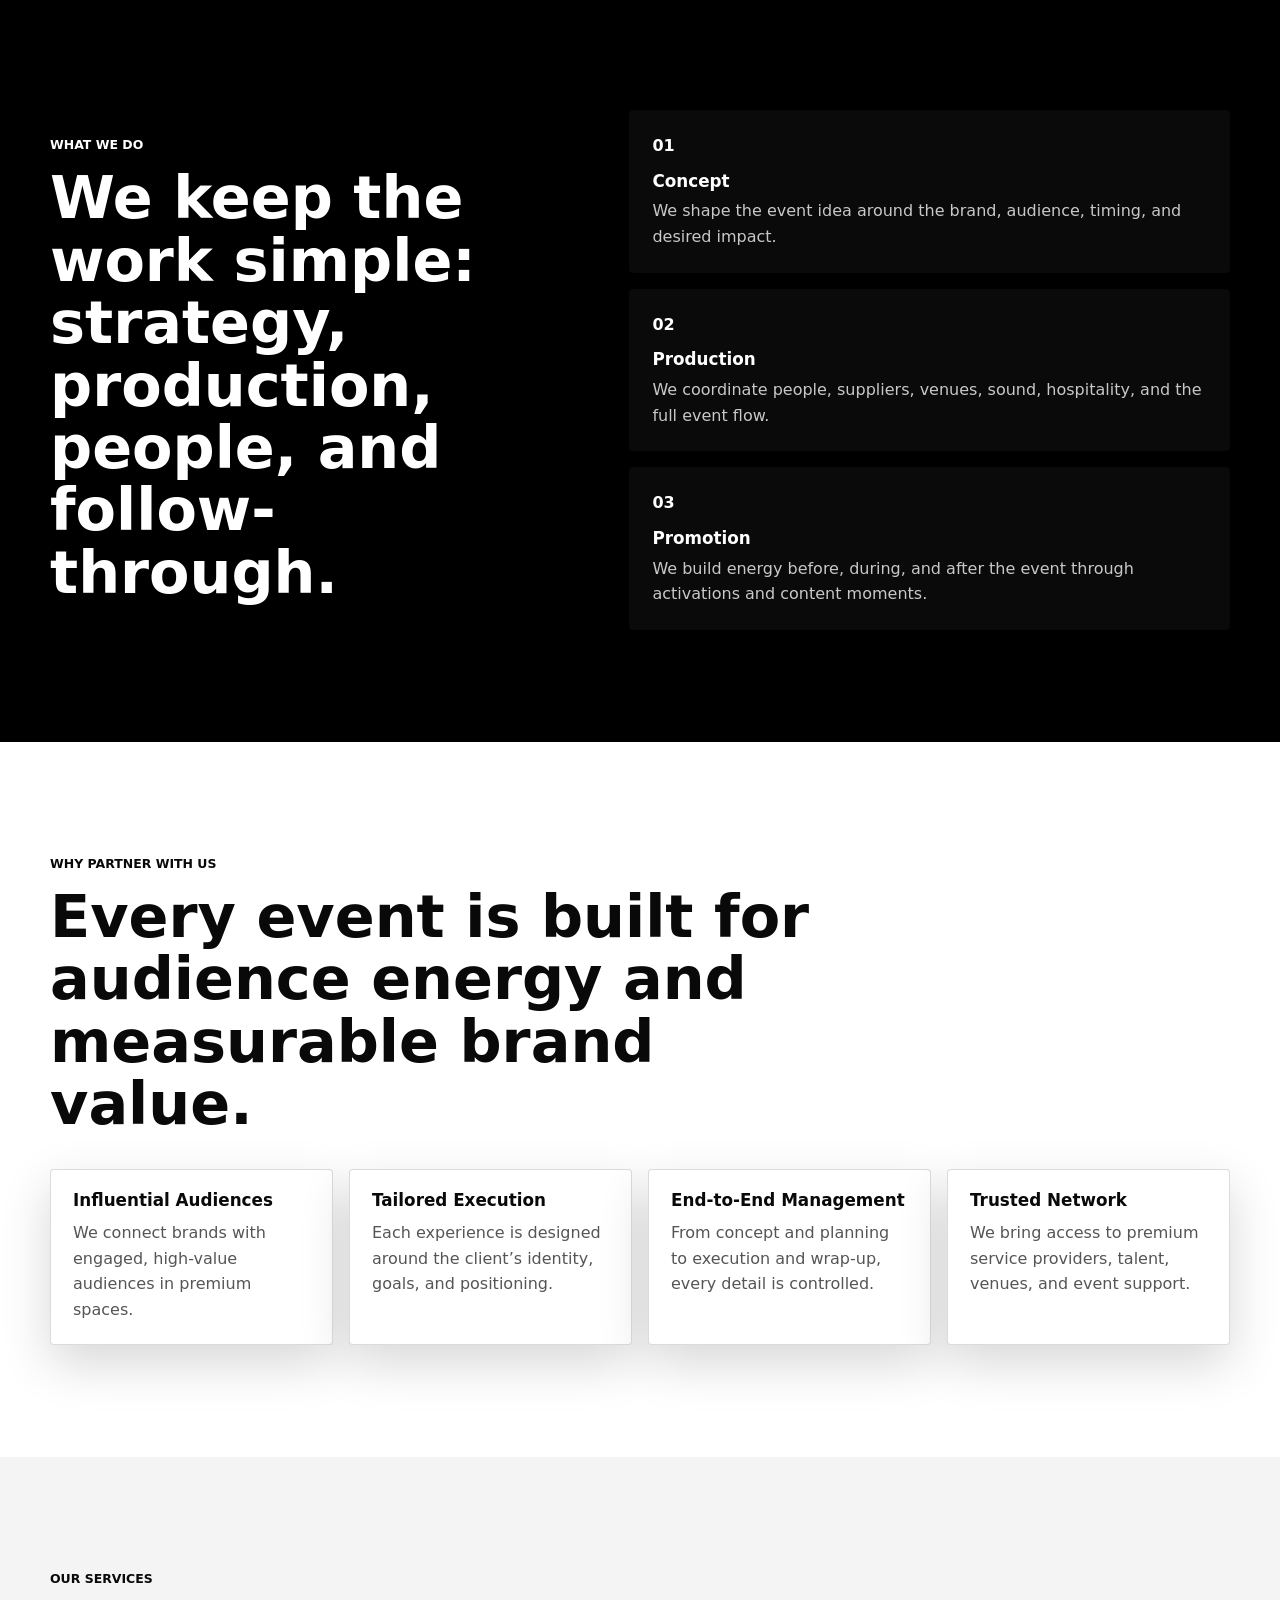
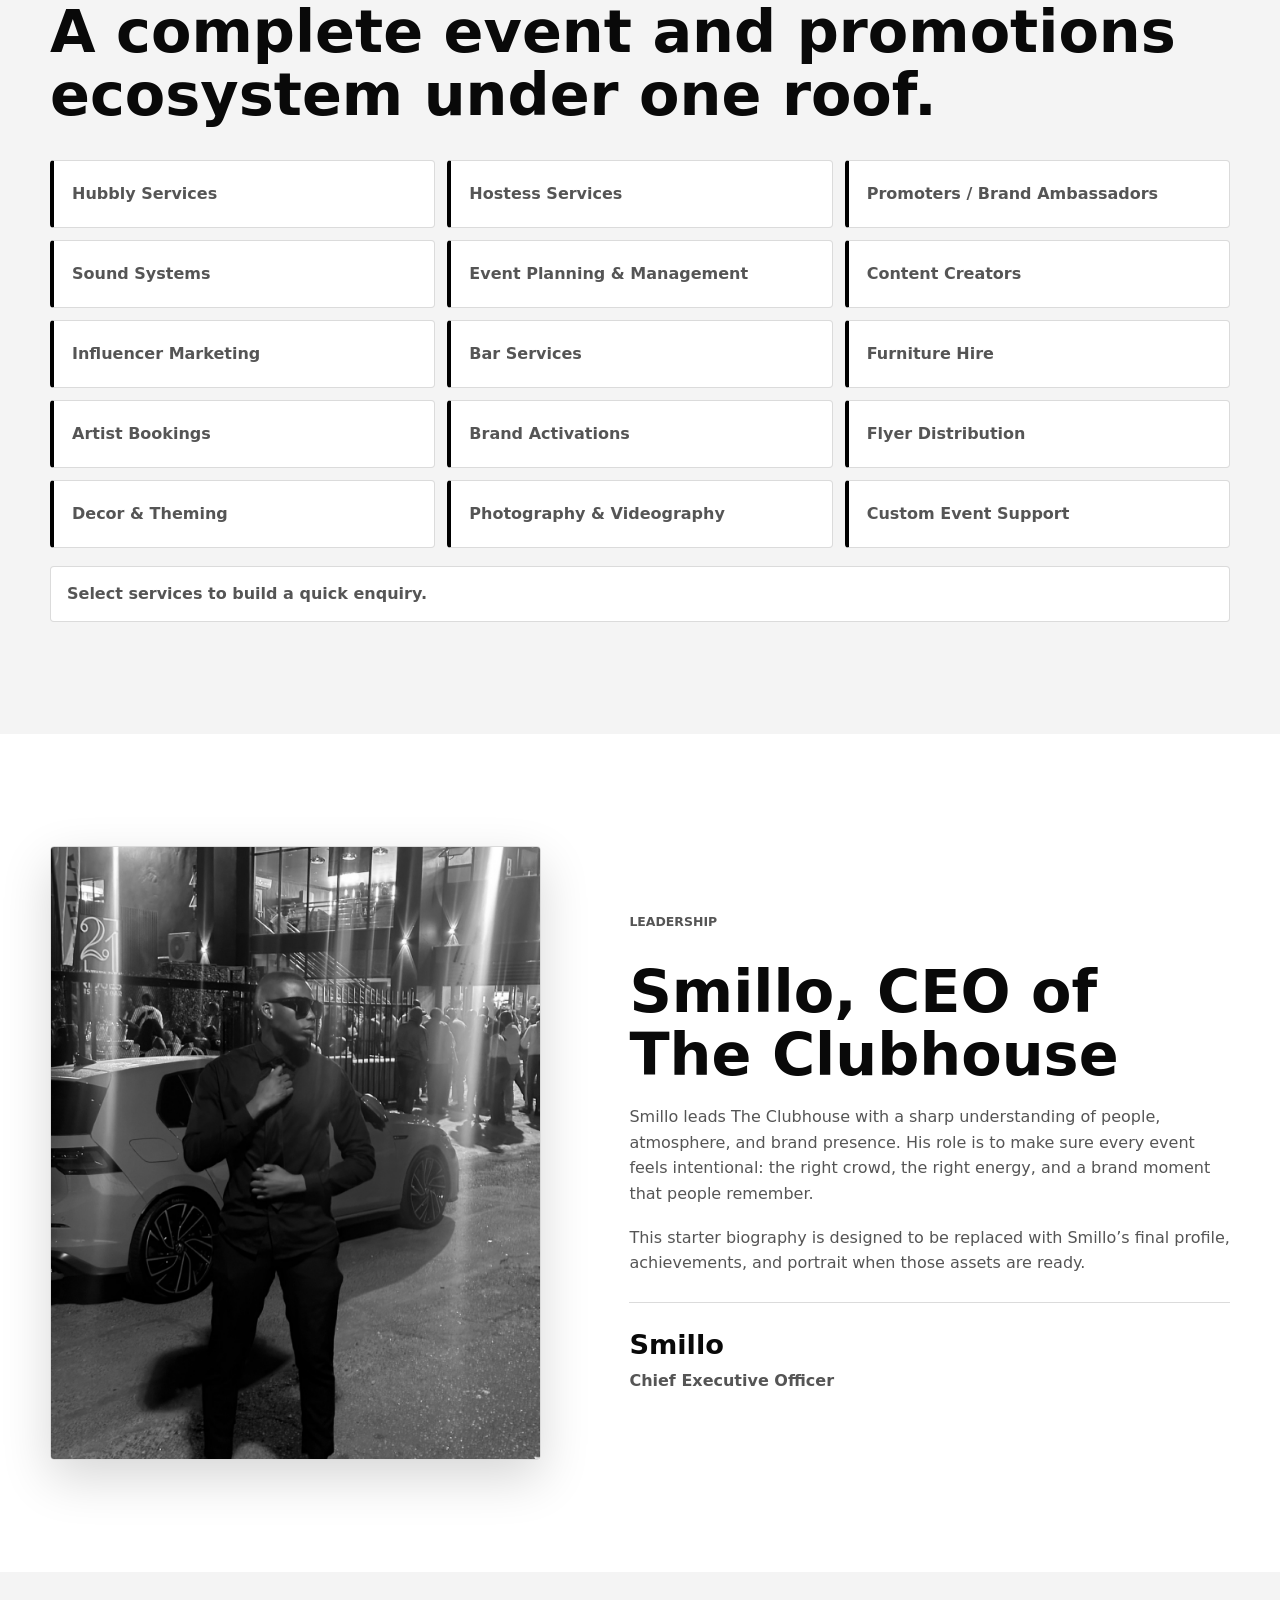
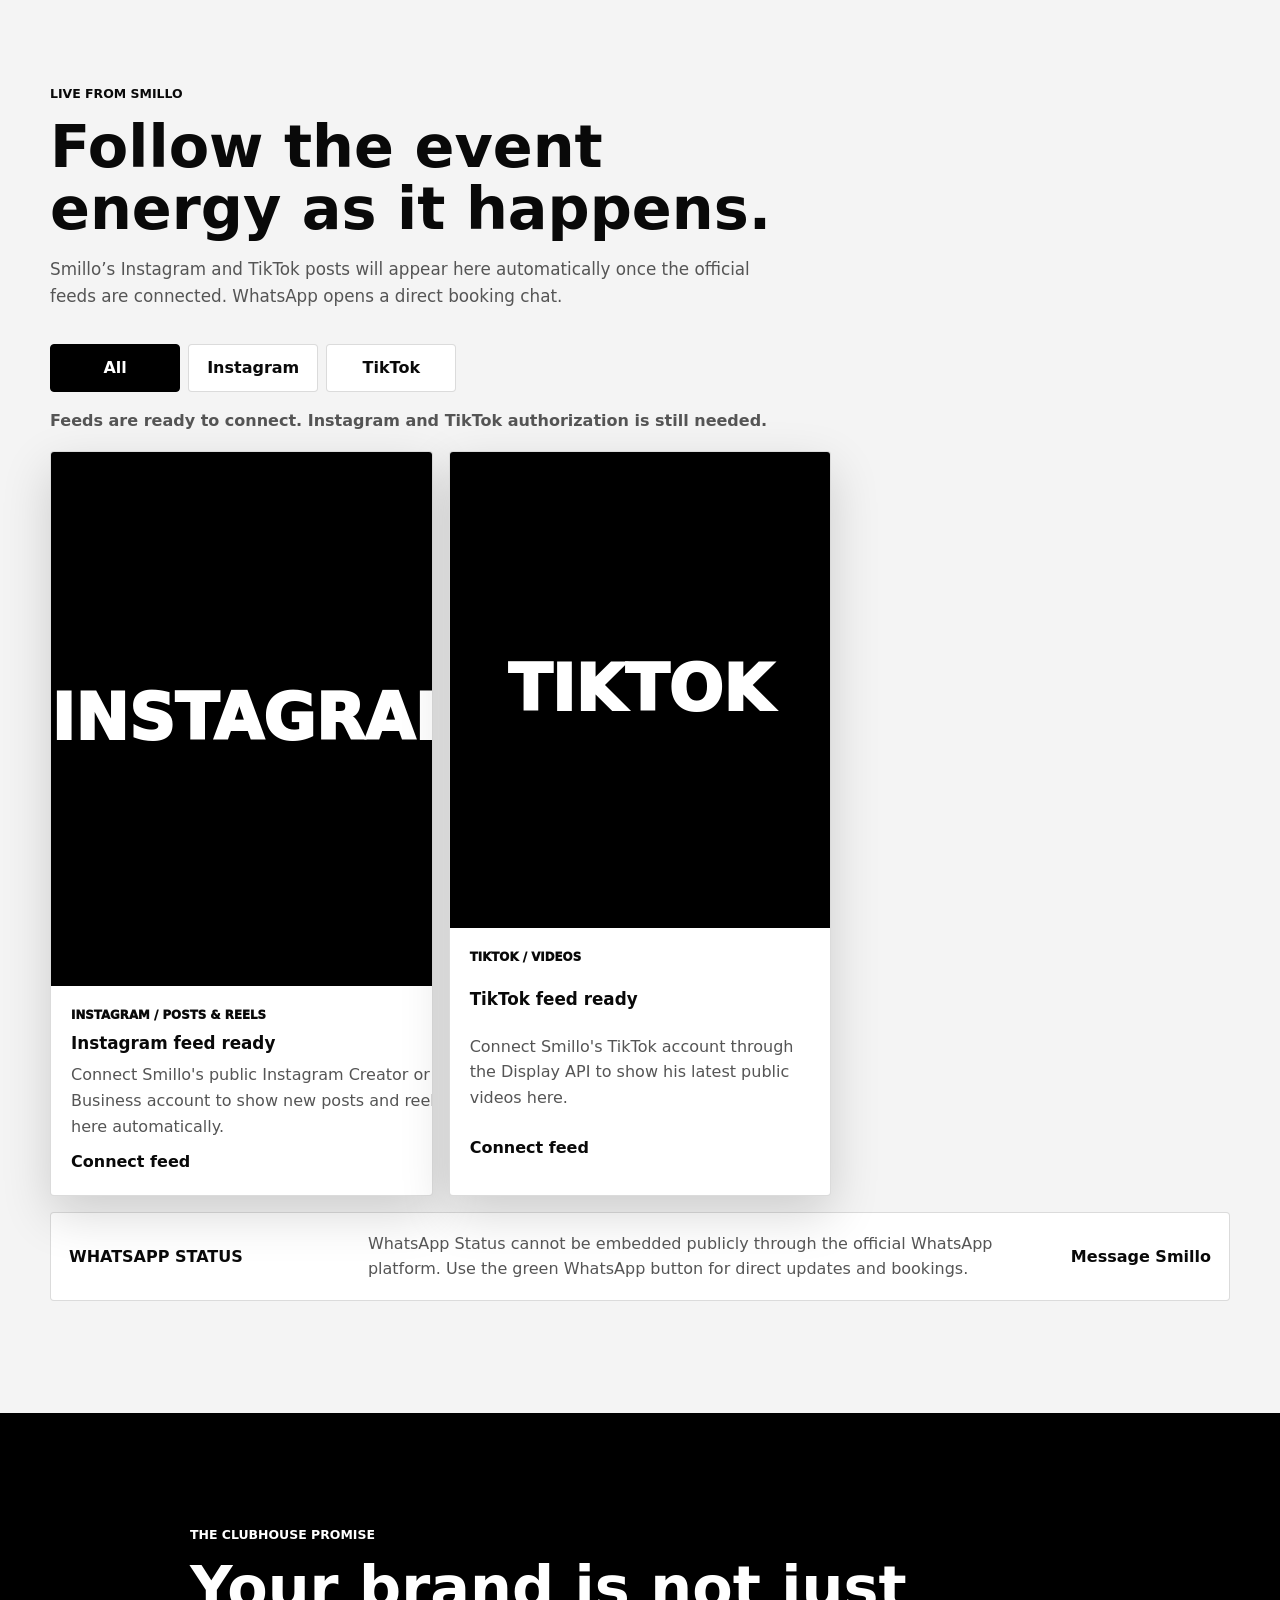
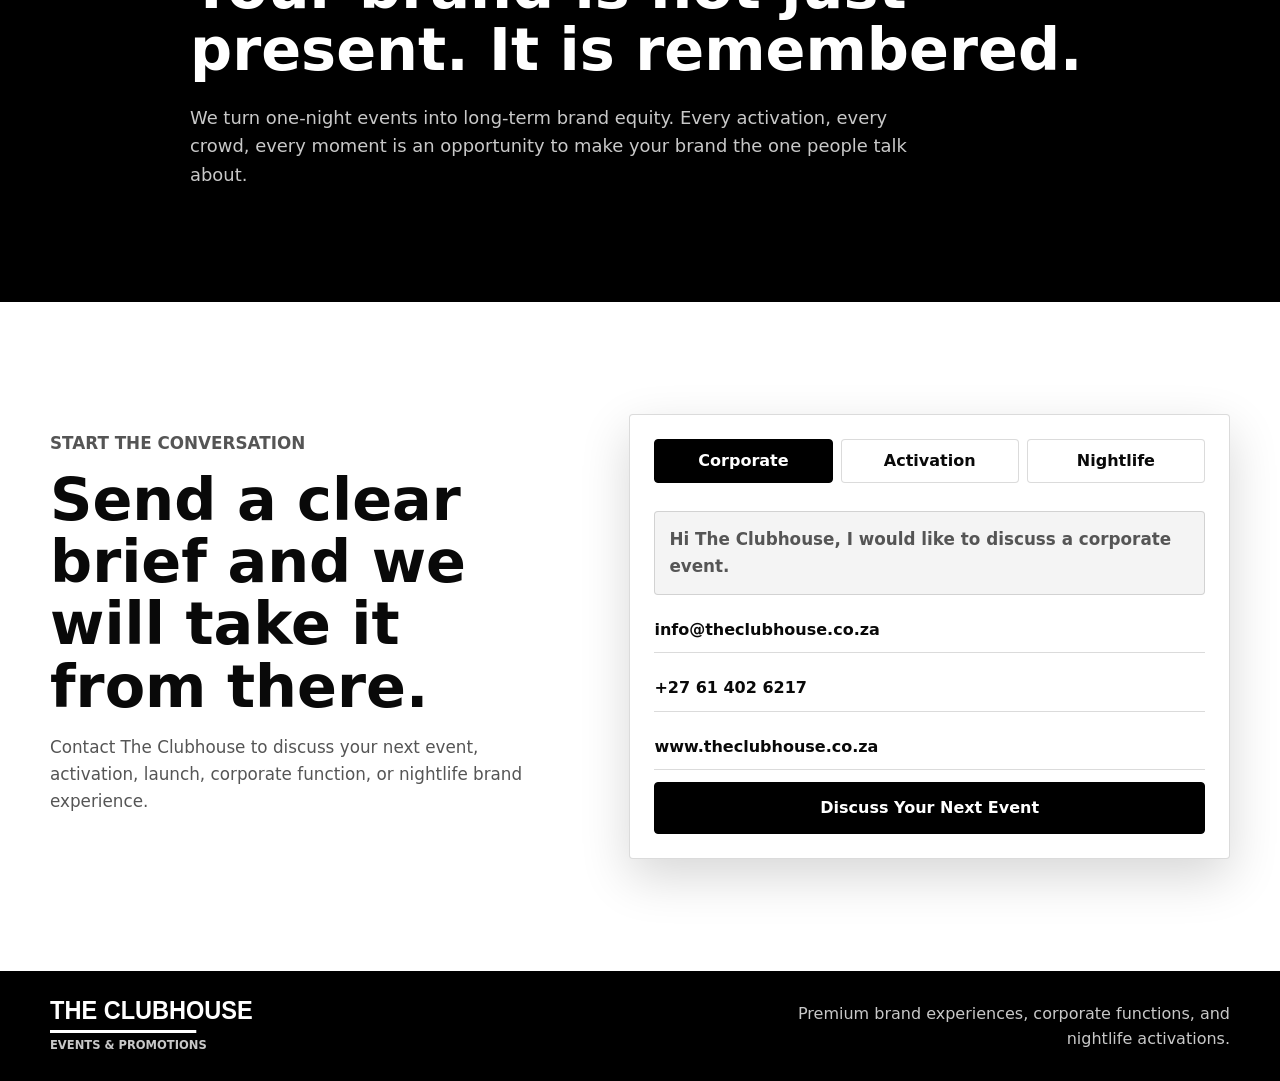
==== commit eeeaec8d: "Add interactive motion and WhatsApp widget" ====
--- a/index.html
+++ b/index.html
@@ -328,18 +328,27 @@
     </section>
   </main>
 
-  <a
-    class="whatsapp-float"
-    href="https://wa.me/27614026217?text=Hi%20The%20Clubhouse%2C%20I%20would%20like%20to%20discuss%20an%20event."
-    target="_blank"
-    rel="noopener noreferrer"
-    aria-label="Chat to The Clubhouse on WhatsApp"
-    data-whatsapp-link
-  >
-    <svg aria-hidden="true" viewBox="0 0 32 32" focusable="false">
-      <path d="M16.04 4C9.42 4 4.04 9.38 4.04 16c0 2.11.55 4.17 1.6 5.98L4 28l6.17-1.62A11.95 11.95 0 0 0 16.04 28c6.62 0 12-5.38 12-12s-5.38-12-12-12Zm0 21.86c-1.8 0-3.56-.49-5.09-1.42l-.36-.22-3.66.96.98-3.57-.24-.37A9.82 9.82 0 0 1 6.18 16c0-5.43 4.42-9.85 9.86-9.85 5.43 0 9.85 4.42 9.85 9.85s-4.42 9.86-9.85 9.86Zm5.4-7.38c-.3-.15-1.75-.86-2.02-.96-.27-.1-.47-.15-.67.15-.2.29-.77.96-.94 1.16-.17.2-.35.22-.64.07-.3-.15-1.26-.46-2.39-1.47-.88-.79-1.48-1.76-1.65-2.06-.17-.29-.02-.45.13-.6.13-.13.3-.35.44-.52.15-.17.2-.3.3-.49.1-.2.05-.37-.02-.52-.08-.15-.67-1.61-.91-2.2-.24-.58-.49-.5-.67-.51h-.57c-.2 0-.52.07-.79.37-.27.29-1.04 1.01-1.04 2.47s1.06 2.88 1.21 3.07c.15.2 2.09 3.19 5.06 4.47.71.31 1.26.49 1.69.62.71.23 1.35.19 1.86.12.57-.08 1.75-.72 2-1.41.25-.69.25-1.29.17-1.41-.07-.13-.27-.2-.56-.35Z" />
-    </svg>
-  </a>
+  <div class="whatsapp-widget" data-whatsapp-widget>
+    <div class="whatsapp-panel" id="whatsapp-panel" data-whatsapp-panel aria-hidden="true">
+      <strong>Chat with Smillo</strong>
+      <span data-copy-status>Ready for bookings and event briefs.</span>
+      <a href="https://wa.me/27614026217?text=Hi%20The%20Clubhouse%2C%20I%20would%20like%20to%20discuss%20an%20event." target="_blank" rel="noopener noreferrer" data-whatsapp-link>Open WhatsApp</a>
+      <a href="tel:+27614026217">Call +27 61 402 6217</a>
+      <button type="button" data-copy-whatsapp>Copy Number</button>
+    </div>
+    <button
+      class="whatsapp-float"
+      type="button"
+      aria-label="Open WhatsApp contact options"
+      aria-expanded="false"
+      aria-controls="whatsapp-panel"
+      data-whatsapp-toggle
+    >
+      <svg aria-hidden="true" viewBox="0 0 32 32" focusable="false">
+        <path d="M16.04 4C9.42 4 4.04 9.38 4.04 16c0 2.11.55 4.17 1.6 5.98L4 28l6.17-1.62A11.95 11.95 0 0 0 16.04 28c6.62 0 12-5.38 12-12s-5.38-12-12-12Zm0 21.86c-1.8 0-3.56-.49-5.09-1.42l-.36-.22-3.66.96.98-3.57-.24-.37A9.82 9.82 0 0 1 6.18 16c0-5.43 4.42-9.85 9.86-9.85 5.43 0 9.85 4.42 9.85 9.85s-4.42 9.86-9.85 9.86Zm5.4-7.38c-.3-.15-1.75-.86-2.02-.96-.27-.1-.47-.15-.67.15-.2.29-.77.96-.94 1.16-.17.2-.35.22-.64.07-.3-.15-1.26-.46-2.39-1.47-.88-.79-1.48-1.76-1.65-2.06-.17-.29-.02-.45.13-.6.13-.13.3-.35.44-.52.15-.17.2-.3.3-.49.1-.2.05-.37-.02-.52-.08-.15-.67-1.61-.91-2.2-.24-.58-.49-.5-.67-.51h-.57c-.2 0-.52.07-.79.37-.27.29-1.04 1.01-1.04 2.47s1.06 2.88 1.21 3.07c.15.2 2.09 3.19 5.06 4.47.71.31 1.26.49 1.69.62.71.23 1.35.19 1.86.12.57-.08 1.75-.72 2-1.41.25-.69.25-1.29.17-1.41-.07-.13-.27-.2-.56-.35Z" />
+      </svg>
+    </button>
+  </div>
 
   <footer class="site-footer">
     <div class="container footer-inner">
--- a/assets/css/styles.css
+++ b/assets/css/styles.css
@@ -40,6 +40,21 @@
   overflow: hidden;
 }
 
+body.effects-ready .section,
+body.effects-ready .hero-content,
+body.effects-ready .hero-proof {
+  opacity: 0;
+  transform: translateY(26px);
+  transition: opacity 650ms ease, transform 650ms ease;
+}
+
+body.effects-ready .section.is-visible,
+body.effects-ready .hero-content.is-visible,
+body.effects-ready .hero-proof.is-visible {
+  opacity: 1;
+  transform: translateY(0);
+}
+
 img {
   display: block;
   max-width: 100%;
@@ -97,6 +112,13 @@
   background: rgba(0, 0, 0, 0.9);
   color: var(--ink);
   backdrop-filter: blur(18px);
+  transition: background 180ms ease, border-color 180ms ease, box-shadow 180ms ease;
+}
+
+.site-header.is-scrolled {
+  border-bottom-color: rgba(255, 255, 255, 0.28);
+  background: rgba(0, 0, 0, 0.96);
+  box-shadow: 0 14px 34px rgba(0, 0, 0, 0.22);
 }
 
 .nav {
@@ -155,9 +177,11 @@
   font-size: 0.94rem;
   font-weight: 700;
   text-decoration: none;
-}
-
-.nav-menu a:hover {
+  transition: color 160ms ease, text-decoration-color 160ms ease;
+}
+
+.nav-menu a:hover,
+.nav-menu a.is-active {
   color: var(--ink);
   text-decoration: underline;
   text-underline-offset: 6px;
@@ -205,6 +229,8 @@
   object-fit: cover;
   object-position: center;
   filter: grayscale(1) contrast(1.05);
+  transform: scale(1.02) translate3d(var(--hero-shift-x, 0), var(--hero-shift-y, 0), 0);
+  transition: transform 800ms ease;
 }
 
 .hero-overlay {
@@ -335,6 +361,12 @@
   font-weight: 900;
   text-align: center;
   text-transform: uppercase;
+  transition: background 160ms ease, color 160ms ease;
+}
+
+.hero-proof span:hover {
+  background: var(--ink);
+  color: var(--bg);
 }
 
 .hero-proof span:last-child {
@@ -387,6 +419,16 @@
   border-radius: var(--radius);
   background: rgba(255, 255, 255, 0.04);
   padding: 22px;
+  transition: transform 180ms ease, border-color 180ms ease, box-shadow 180ms ease;
+}
+
+.feature-list article:hover,
+.reason-grid article:hover,
+.feed-card:hover,
+.contact-panel:hover {
+  transform: translateY(-4px);
+  border-color: rgba(0, 0, 0, 0.34);
+  box-shadow: 0 20px 52px rgba(0, 0, 0, 0.18);
 }
 
 .feature-list span {
@@ -575,6 +617,7 @@
   background: var(--paper);
   overflow: hidden;
   box-shadow: var(--shadow);
+  transition: transform 180ms ease, border-color 180ms ease, box-shadow 180ms ease;
 }
 
 .feed-media {
@@ -591,6 +634,12 @@
   width: 100%;
   height: 100%;
   object-fit: cover;
+  transition: transform 320ms ease, filter 320ms ease;
+}
+
+.feed-card:hover .feed-media img {
+  filter: grayscale(0);
+  transform: scale(1.04);
 }
 
 .feed-media span {
@@ -681,6 +730,7 @@
   border-radius: var(--radius);
   background: var(--paper);
   box-shadow: var(--shadow);
+  transition: transform 180ms ease, border-color 180ms ease, box-shadow 180ms ease;
 }
 
 .brief-options {
@@ -736,11 +786,14 @@
   color: var(--ink);
 }
 
-.whatsapp-float {
+.whatsapp-widget {
   position: fixed;
   z-index: 60;
   right: 18px;
   bottom: 18px;
+}
+
+.whatsapp-float {
   display: grid;
   place-items: center;
   width: 58px;
@@ -750,8 +803,9 @@
   background: #25d366;
   color: var(--ink);
   box-shadow: 0 14px 32px rgba(0, 0, 0, 0.28);
-  text-decoration: none;
+  cursor: pointer;
   transition: transform 160ms ease, background 160ms ease, color 160ms ease;
+  animation: whatsapp-pulse 1.9s ease-out infinite;
 }
 
 .whatsapp-float svg {
@@ -764,6 +818,86 @@
   transform: translateY(-3px);
   background: #1ebe5d;
   color: var(--ink);
+  animation-play-state: paused;
+}
+
+.whatsapp-widget.is-open .whatsapp-float {
+  animation-play-state: paused;
+  transform: rotate(8deg);
+}
+
+.whatsapp-panel {
+  position: absolute;
+  right: 0;
+  bottom: 74px;
+  display: grid;
+  gap: 10px;
+  width: min(280px, calc(100vw - 32px));
+  padding: 16px;
+  border: 1px solid var(--line);
+  border-radius: var(--radius);
+  background: var(--paper);
+  color: var(--text);
+  box-shadow: 0 24px 70px rgba(0, 0, 0, 0.24);
+  opacity: 0;
+  pointer-events: none;
+  transform: translateY(12px) scale(0.96);
+  transform-origin: bottom right;
+  transition: opacity 180ms ease, transform 180ms ease;
+}
+
+.whatsapp-widget.is-open .whatsapp-panel {
+  opacity: 1;
+  pointer-events: auto;
+  transform: translateY(0) scale(1);
+}
+
+.whatsapp-panel strong {
+  font-size: 1.05rem;
+  line-height: 1.2;
+}
+
+.whatsapp-panel span {
+  color: var(--text-muted);
+  font-size: 0.9rem;
+  font-weight: 750;
+}
+
+.whatsapp-panel a,
+.whatsapp-panel button {
+  min-height: 42px;
+  padding: 10px 12px;
+  border: 1px solid var(--line);
+  border-radius: var(--radius);
+  background: var(--paper);
+  color: var(--text);
+  font: inherit;
+  font-weight: 900;
+  text-align: left;
+  text-decoration: none;
+  cursor: pointer;
+  transition: background 160ms ease, color 160ms ease, border-color 160ms ease;
+}
+
+.whatsapp-panel a:hover,
+.whatsapp-panel button:hover {
+  border-color: var(--bg);
+  background: var(--bg);
+  color: var(--ink);
+}
+
+@keyframes whatsapp-pulse {
+  0% {
+    box-shadow: 0 0 0 0 rgba(37, 211, 102, 0.54), 0 14px 32px rgba(0, 0, 0, 0.28);
+  }
+
+  72% {
+    box-shadow: 0 0 0 16px rgba(37, 211, 102, 0), 0 14px 32px rgba(0, 0, 0, 0.28);
+  }
+
+  100% {
+    box-shadow: 0 0 0 0 rgba(37, 211, 102, 0), 0 14px 32px rgba(0, 0, 0, 0.28);
+  }
 }
 
 .footer-inner {
@@ -870,7 +1004,7 @@
     grid-template-columns: 1fr;
   }
 
-  .whatsapp-float {
+  .whatsapp-widget {
     right: 12px;
     bottom: 12px;
   }
@@ -899,4 +1033,11 @@
     animation-duration: 0.01ms !important;
     animation-iteration-count: 1 !important;
   }
-}
+
+  body.effects-ready .section,
+  body.effects-ready .hero-content,
+  body.effects-ready .hero-proof {
+    opacity: 1;
+    transform: none;
+  }
+}
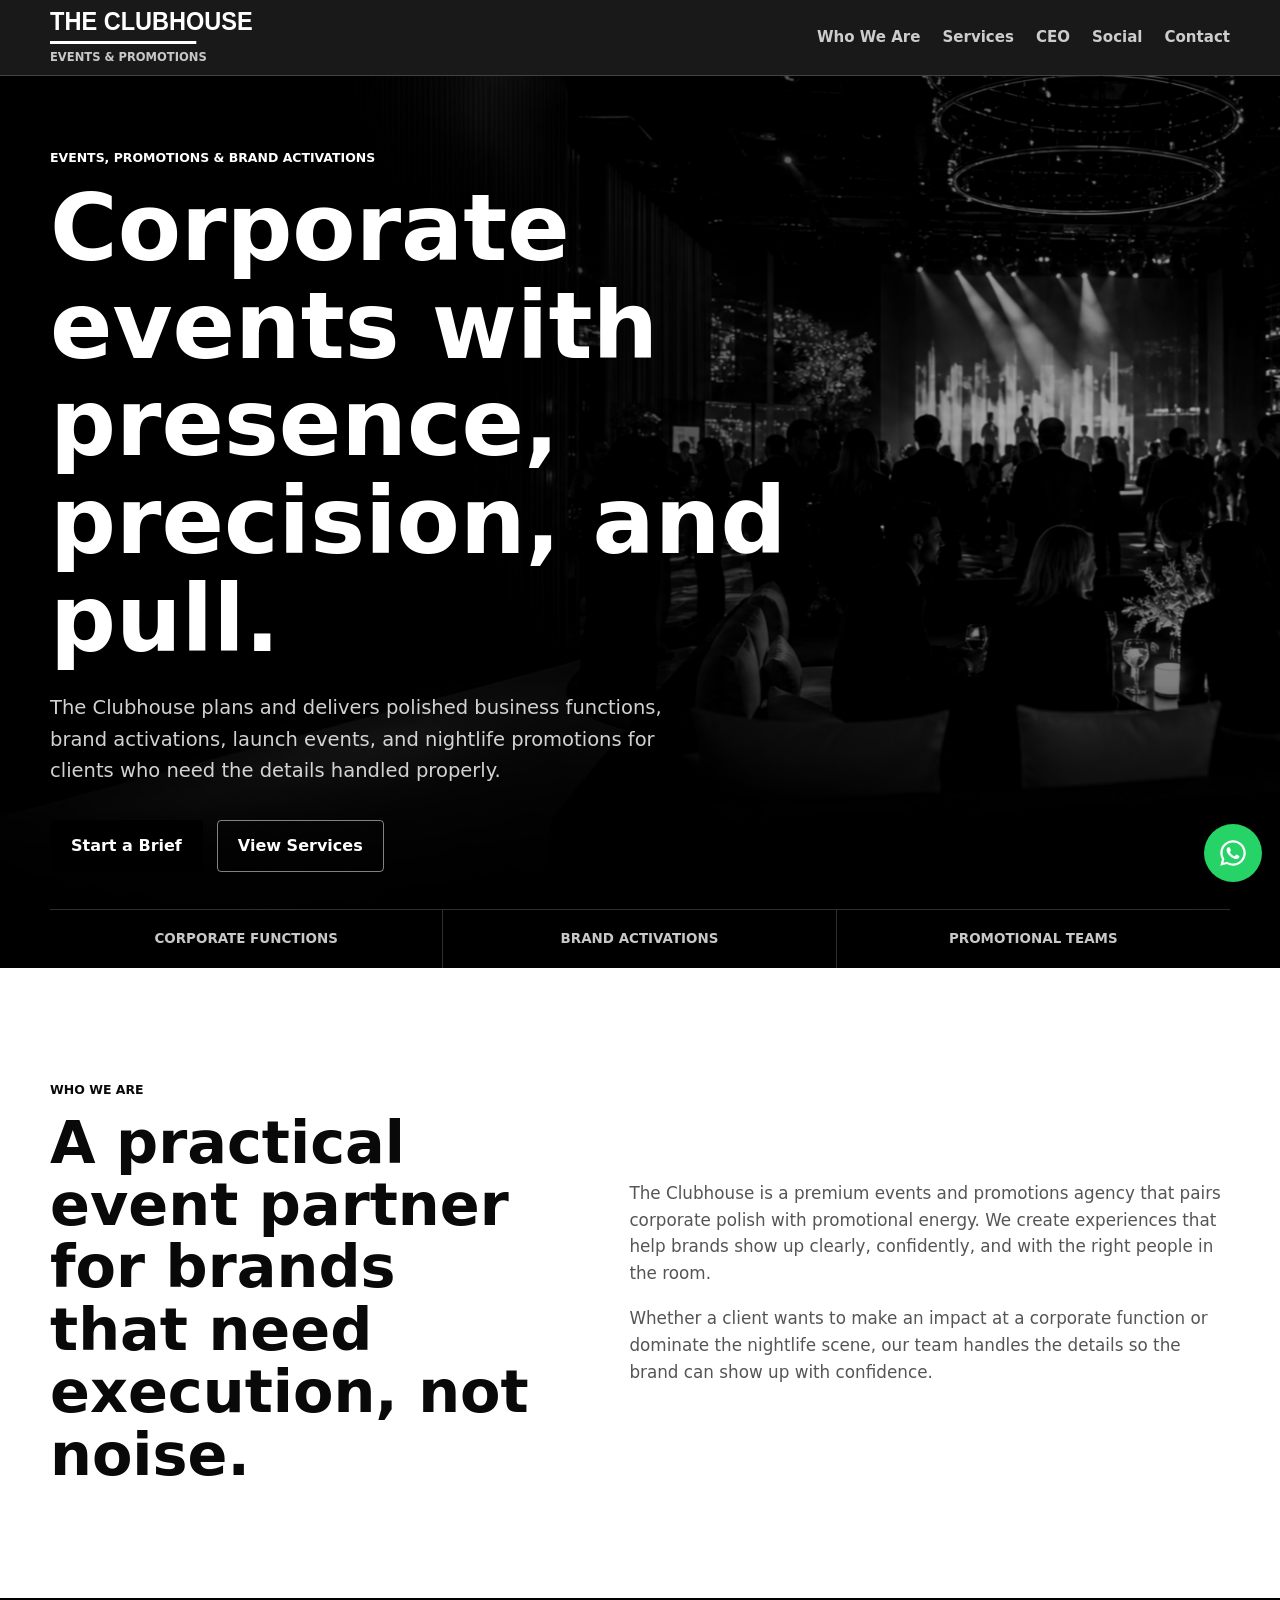
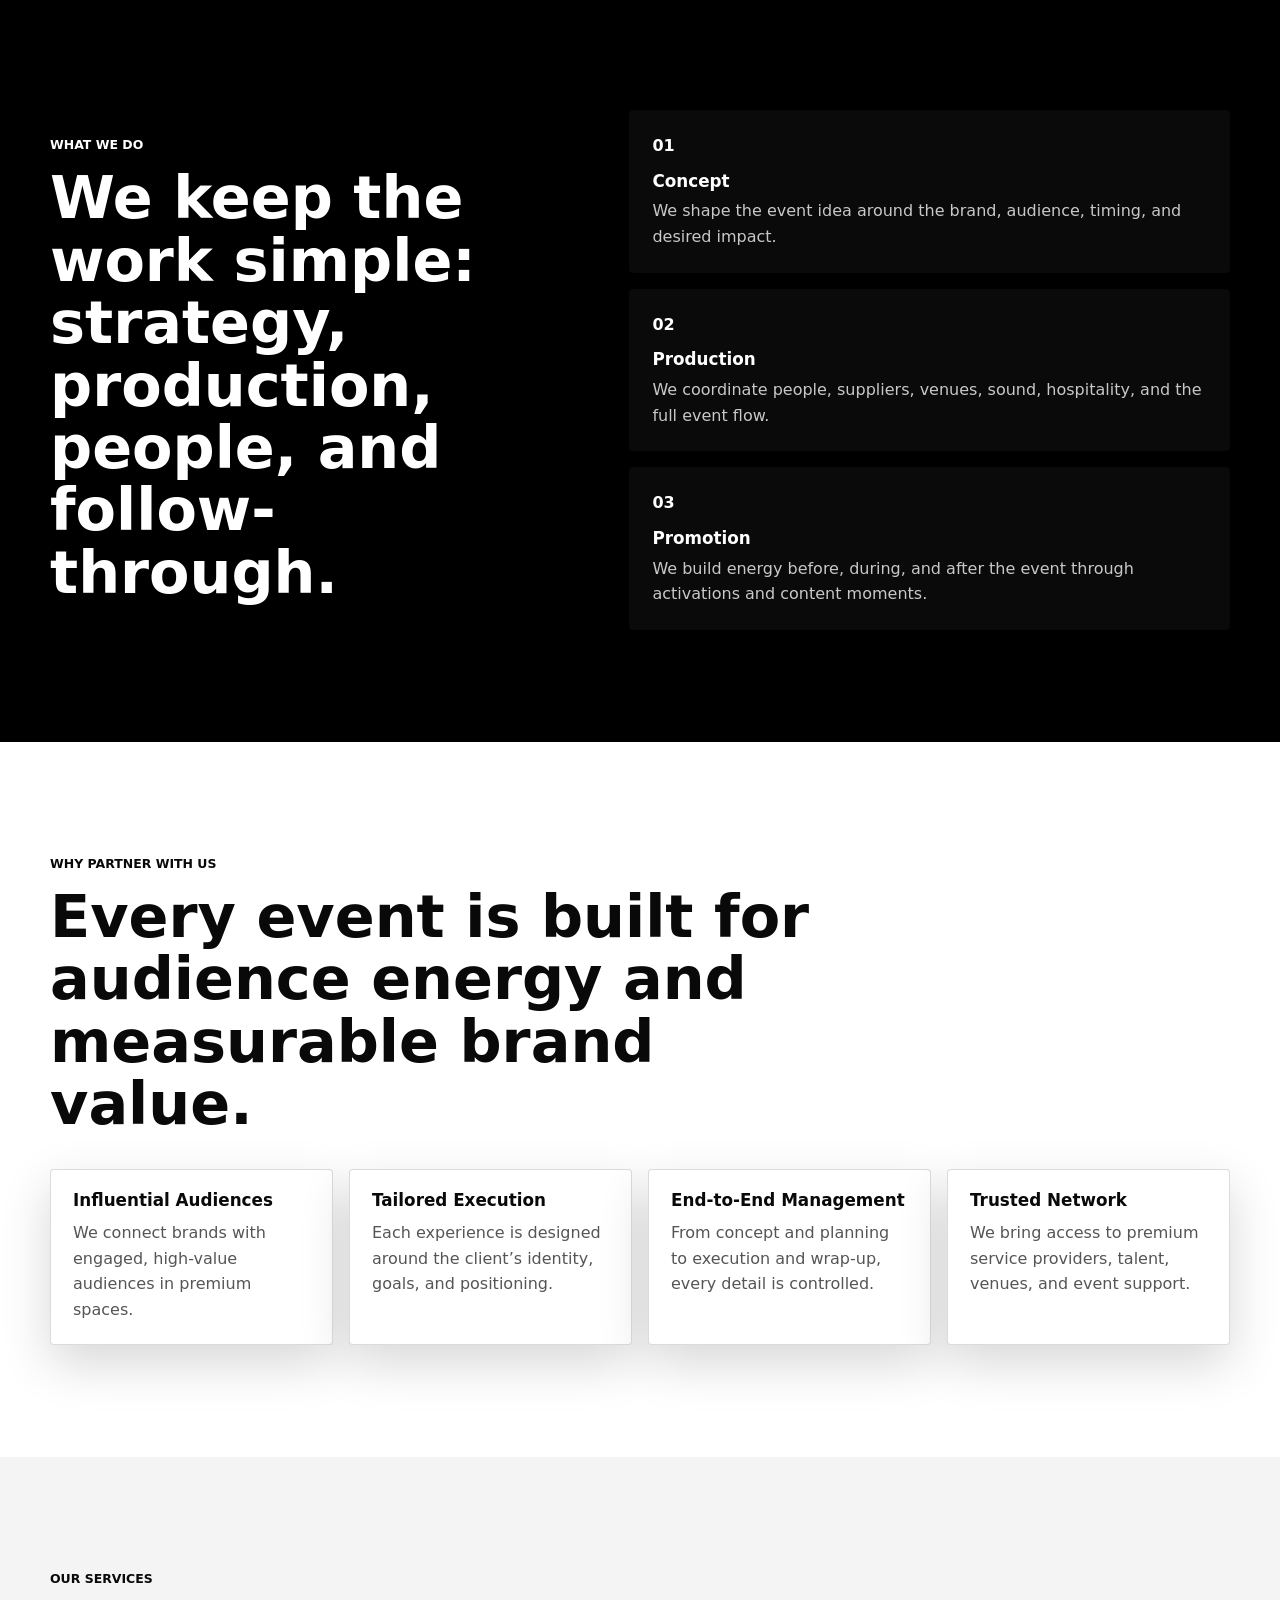
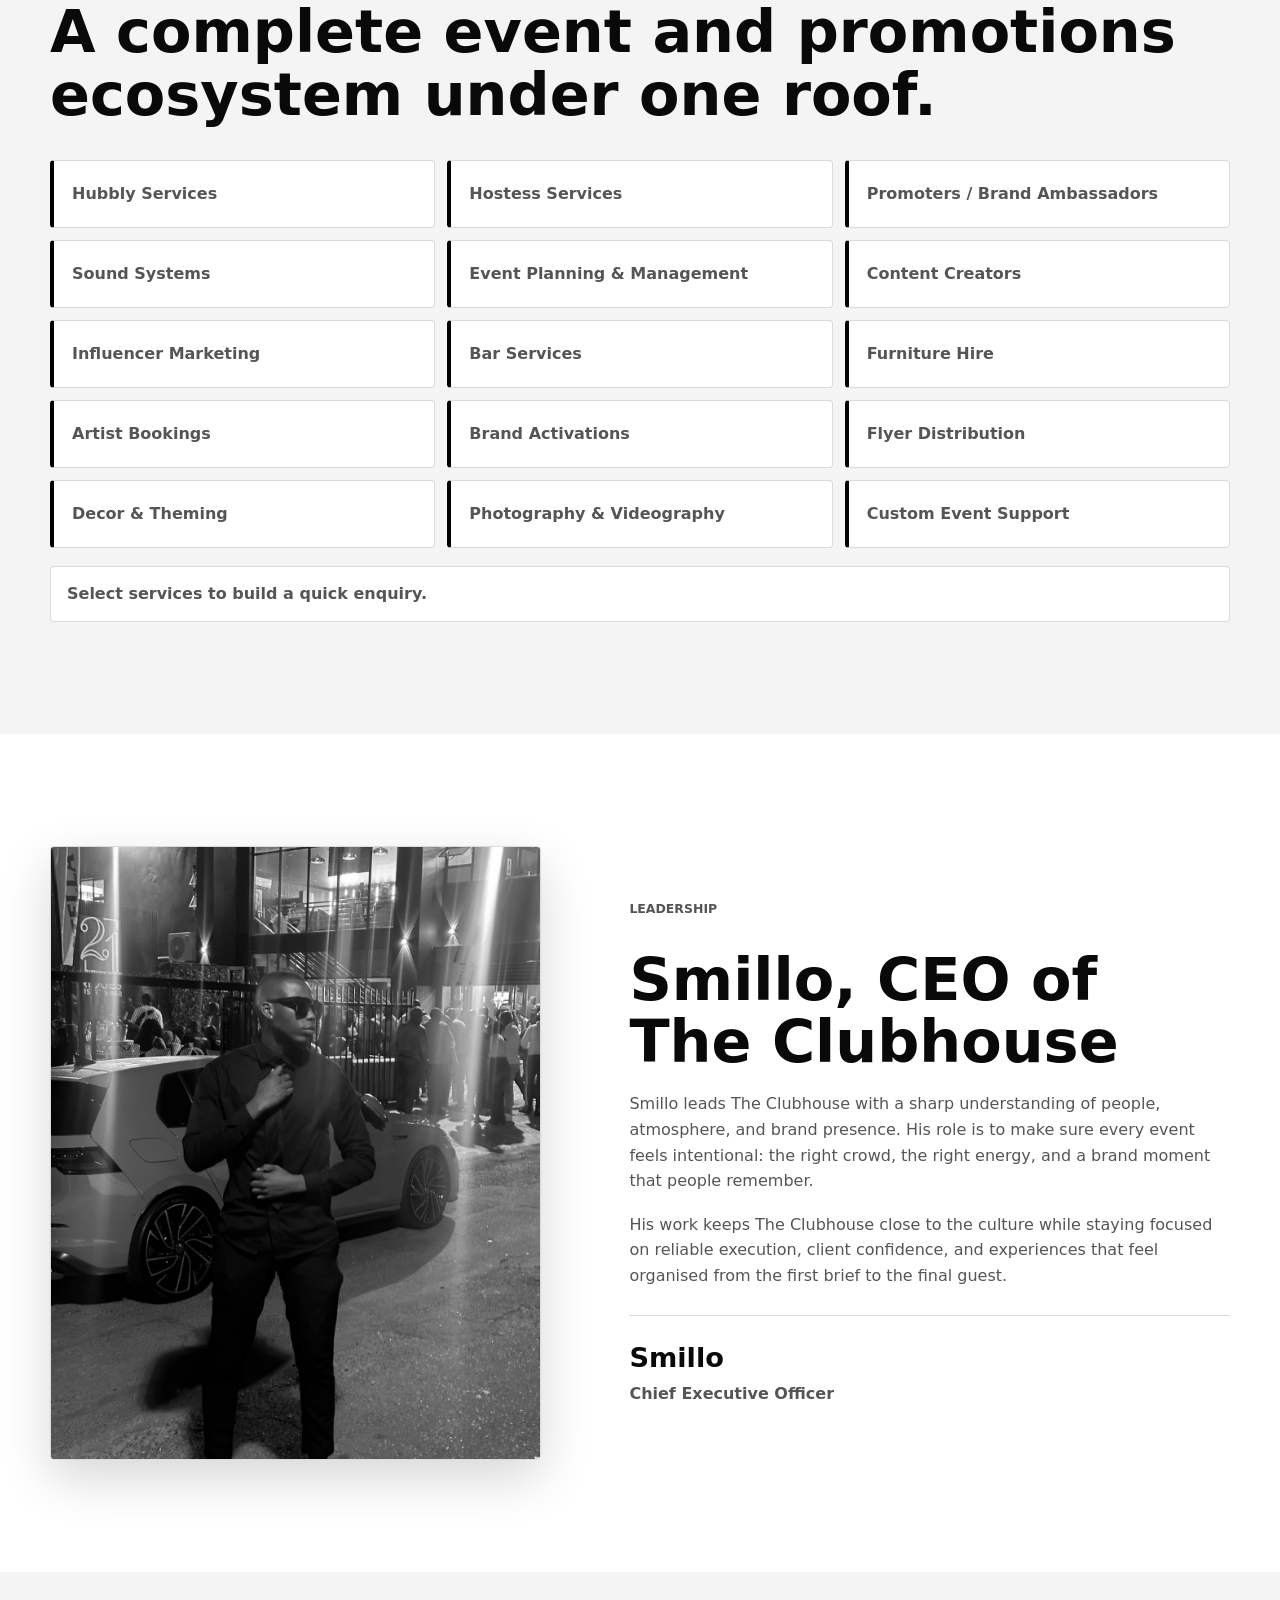
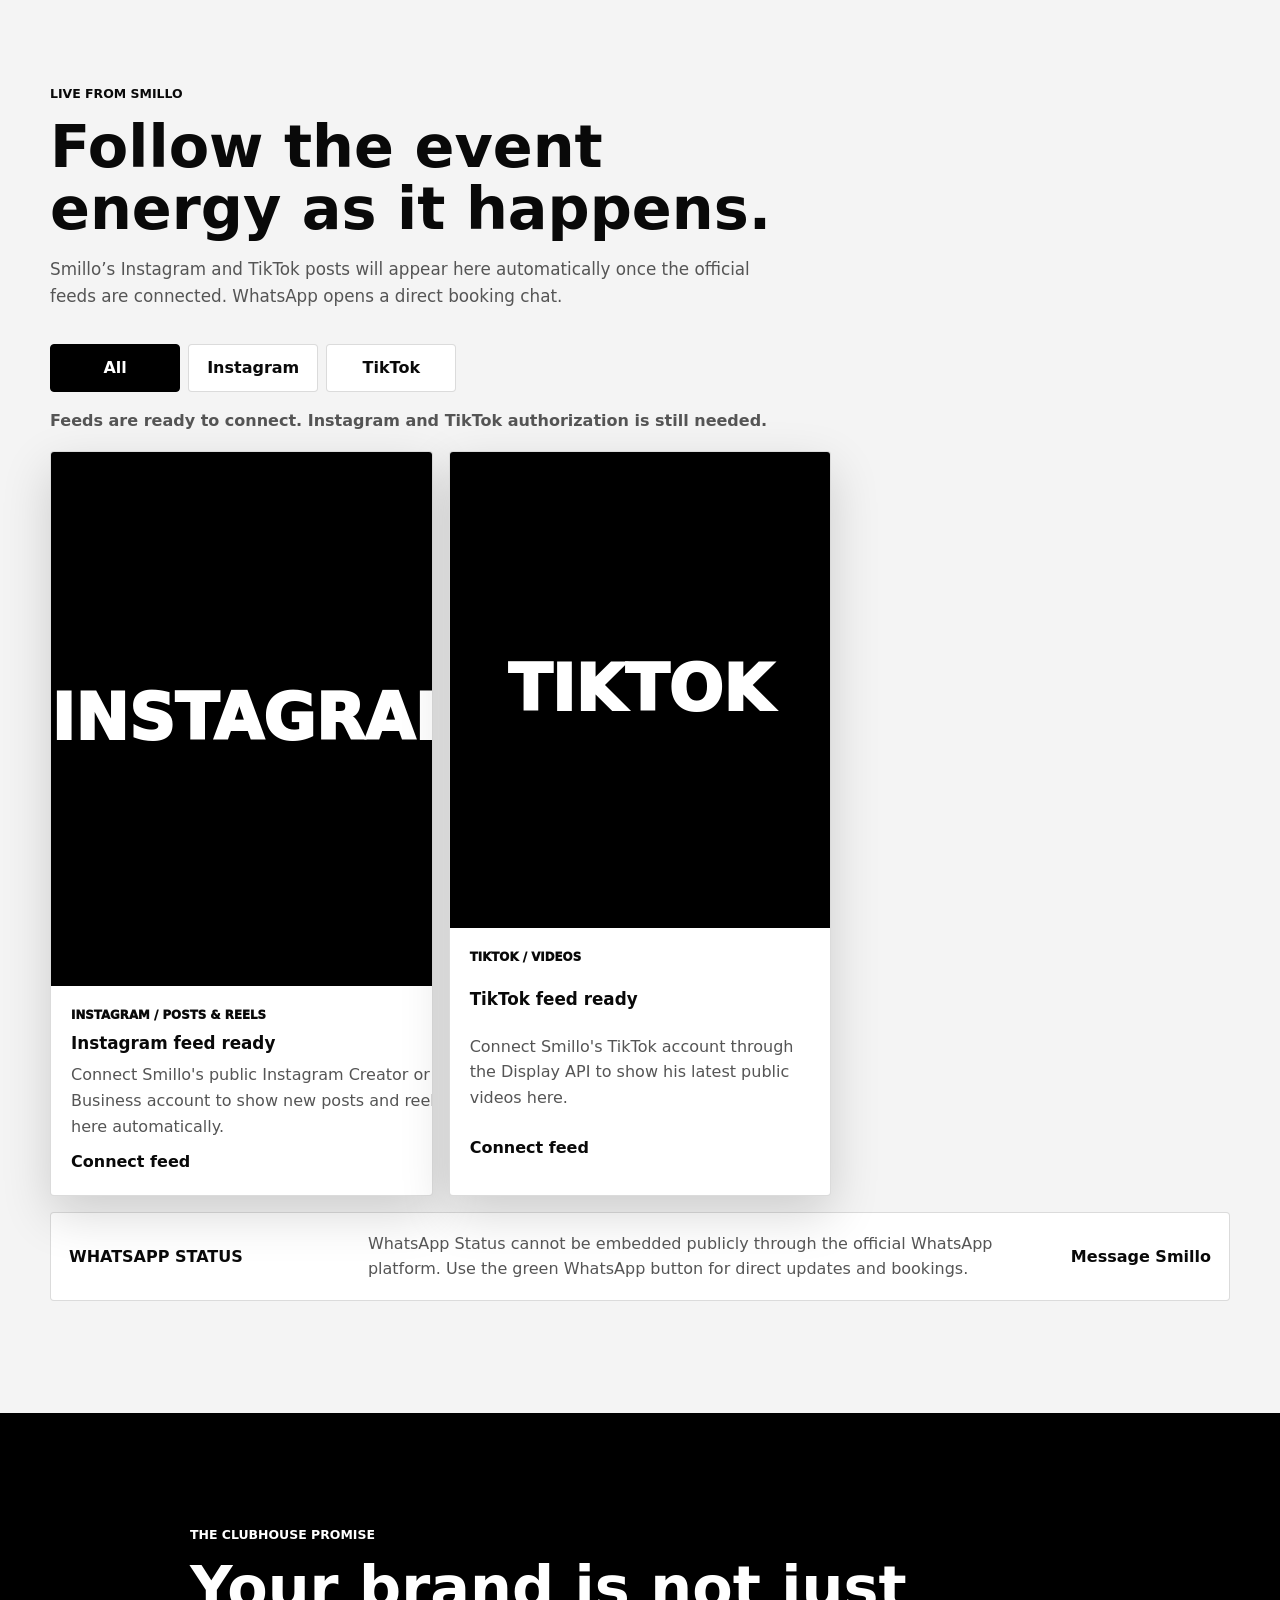
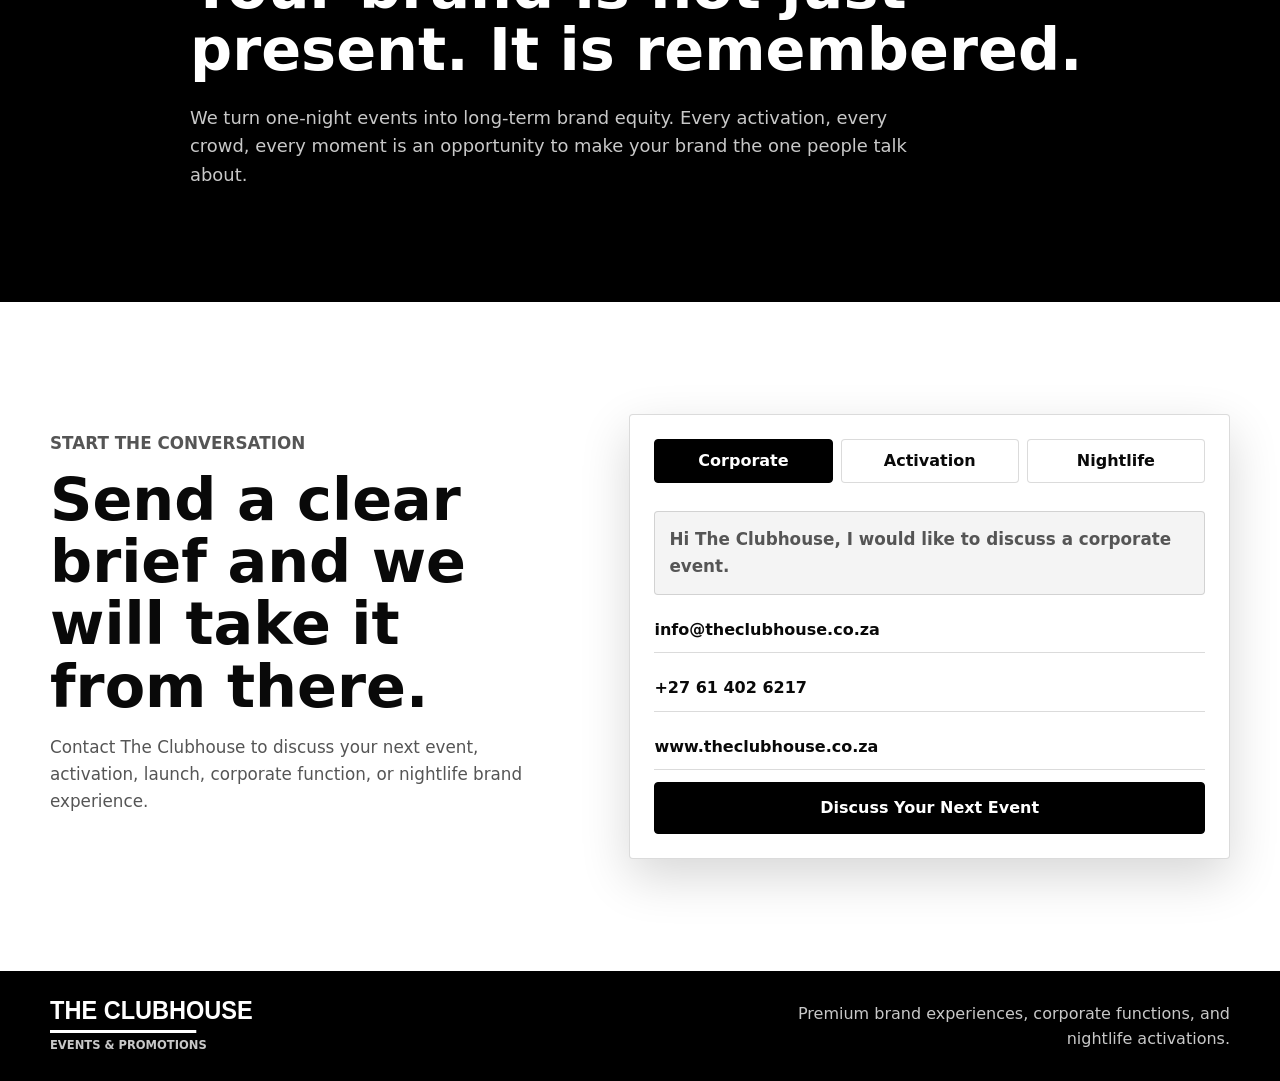
==== commit 9ac5822a: "Clean up site polish and accessibility" ====
--- a/index.html
+++ b/index.html
@@ -79,8 +79,7 @@
 
       <button class="nav-toggle" type="button" aria-expanded="false" aria-controls="primary-navigation">
         <span class="sr-only">Toggle navigation</span>
-        <span aria-hidden="true"></span>
-        <span aria-hidden="true"></span>
+        <span class="nav-toggle-icon" aria-hidden="true">Menu</span>
       </button>
 
       <div class="nav-menu" id="primary-navigation" data-nav-menu>
@@ -207,21 +206,21 @@
           <h2 id="services-title">A complete event and promotions ecosystem under one roof.</h2>
         </div>
         <div class="service-grid" aria-label="The Clubhouse services">
-          <button type="button" data-service="Hubbly Services">Hubbly Services</button>
-          <button type="button" data-service="Hostess Services">Hostess Services</button>
-          <button type="button" data-service="Promoters / Brand Ambassadors">Promoters / Brand Ambassadors</button>
-          <button type="button" data-service="Sound Systems">Sound Systems</button>
-          <button type="button" data-service="Event Planning & Management">Event Planning & Management</button>
-          <button type="button" data-service="Content Creators">Content Creators</button>
-          <button type="button" data-service="Influencer Marketing">Influencer Marketing</button>
-          <button type="button" data-service="Bar Services">Bar Services</button>
-          <button type="button" data-service="Furniture Hire">Furniture Hire</button>
-          <button type="button" data-service="Artist Bookings">Artist Bookings</button>
-          <button type="button" data-service="Brand Activations">Brand Activations</button>
-          <button type="button" data-service="Flyer Distribution">Flyer Distribution</button>
-          <button type="button" data-service="Decor & Theming">Decor & Theming</button>
-          <button type="button" data-service="Photography & Videography">Photography & Videography</button>
-          <button type="button" data-service="Custom Event Support">Custom Event Support</button>
+          <button type="button" aria-pressed="false" data-service="Hubbly Services">Hubbly Services</button>
+          <button type="button" aria-pressed="false" data-service="Hostess Services">Hostess Services</button>
+          <button type="button" aria-pressed="false" data-service="Promoters / Brand Ambassadors">Promoters / Brand Ambassadors</button>
+          <button type="button" aria-pressed="false" data-service="Sound Systems">Sound Systems</button>
+          <button type="button" aria-pressed="false" data-service="Event Planning & Management">Event Planning & Management</button>
+          <button type="button" aria-pressed="false" data-service="Content Creators">Content Creators</button>
+          <button type="button" aria-pressed="false" data-service="Influencer Marketing">Influencer Marketing</button>
+          <button type="button" aria-pressed="false" data-service="Bar Services">Bar Services</button>
+          <button type="button" aria-pressed="false" data-service="Furniture Hire">Furniture Hire</button>
+          <button type="button" aria-pressed="false" data-service="Artist Bookings">Artist Bookings</button>
+          <button type="button" aria-pressed="false" data-service="Brand Activations">Brand Activations</button>
+          <button type="button" aria-pressed="false" data-service="Flyer Distribution">Flyer Distribution</button>
+          <button type="button" aria-pressed="false" data-service="Decor & Theming">Decor & Theming</button>
+          <button type="button" aria-pressed="false" data-service="Photography & Videography">Photography & Videography</button>
+          <button type="button" aria-pressed="false" data-service="Custom Event Support">Custom Event Support</button>
         </div>
         <div class="service-selection" data-service-selection aria-live="polite">
           Select services to build a quick enquiry.
@@ -250,8 +249,9 @@
             that people remember.
           </p>
           <p>
-            This starter biography is designed to be replaced with Smillo’s final
-            profile, achievements, and portrait when those assets are ready.
+            His work keeps The Clubhouse close to the culture while staying focused
+            on reliable execution, client confidence, and experiences that feel
+            organised from the first brief to the final guest.
           </p>
           <div class="ceo-signature">
             <strong>Smillo</strong>
@@ -272,9 +272,9 @@
           </p>
         </div>
         <div class="feed-toolbar" aria-label="Social feed filters">
-          <button class="is-active" type="button" data-feed-filter="all">All</button>
-          <button type="button" data-feed-filter="instagram">Instagram</button>
-          <button type="button" data-feed-filter="tiktok">TikTok</button>
+          <button class="is-active" type="button" aria-pressed="true" data-feed-filter="all">All</button>
+          <button type="button" aria-pressed="false" data-feed-filter="instagram">Instagram</button>
+          <button type="button" aria-pressed="false" data-feed-filter="tiktok">TikTok</button>
         </div>
         <div class="feed-status" data-feed-status aria-live="polite">
           Preparing Smillo’s feed view.
@@ -312,9 +312,9 @@
         </div>
         <div class="contact-panel" aria-label="Contact details">
           <div class="brief-options" aria-label="Choose event type">
-            <button class="is-active" type="button" data-brief="Corporate event">Corporate</button>
-            <button type="button" data-brief="Brand activation">Activation</button>
-            <button type="button" data-brief="Nightlife promotion">Nightlife</button>
+            <button class="is-active" type="button" aria-pressed="true" data-brief="Corporate event">Corporate</button>
+            <button type="button" aria-pressed="false" data-brief="Brand activation">Activation</button>
+            <button type="button" aria-pressed="false" data-brief="Nightlife promotion">Nightlife</button>
           </div>
           <p class="brief-preview" data-brief-preview>
             I would like to discuss a corporate event with The Clubhouse.
@@ -344,7 +344,7 @@
       aria-controls="whatsapp-panel"
       data-whatsapp-toggle
     >
-      <svg aria-hidden="true" viewBox="0 0 32 32" focusable="false">
+      <svg aria-hidden="true" viewBox="0 0 32 32">
         <path d="M16.04 4C9.42 4 4.04 9.38 4.04 16c0 2.11.55 4.17 1.6 5.98L4 28l6.17-1.62A11.95 11.95 0 0 0 16.04 28c6.62 0 12-5.38 12-12s-5.38-12-12-12Zm0 21.86c-1.8 0-3.56-.49-5.09-1.42l-.36-.22-3.66.96.98-3.57-.24-.37A9.82 9.82 0 0 1 6.18 16c0-5.43 4.42-9.85 9.86-9.85 5.43 0 9.85 4.42 9.85 9.85s-4.42 9.86-9.85 9.86Zm5.4-7.38c-.3-.15-1.75-.86-2.02-.96-.27-.1-.47-.15-.67.15-.2.29-.77.96-.94 1.16-.17.2-.35.22-.64.07-.3-.15-1.26-.46-2.39-1.47-.88-.79-1.48-1.76-1.65-2.06-.17-.29-.02-.45.13-.6.13-.13.3-.35.44-.52.15-.17.2-.3.3-.49.1-.2.05-.37-.02-.52-.08-.15-.67-1.61-.91-2.2-.24-.58-.49-.5-.67-.51h-.57c-.2 0-.52.07-.79.37-.27.29-1.04 1.01-1.04 2.47s1.06 2.88 1.21 3.07c.15.2 2.09 3.19 5.06 4.47.71.31 1.26.49 1.69.62.71.23 1.35.19 1.86.12.57-.08 1.75-.72 2-1.41.25-.69.25-1.29.17-1.41-.07-.13-.27-.2-.56-.35Z" />
       </svg>
     </button>
--- a/assets/css/styles.css
+++ b/assets/css/styles.css
@@ -67,7 +67,7 @@
 
 a:focus-visible,
 button:focus-visible {
-  outline: 3px solid rgba(0, 0, 0, 0.32);
+  outline: 3px solid rgba(37, 211, 102, 0.75);
   outline-offset: 4px;
 }
 
@@ -189,21 +189,94 @@
 
 .nav-toggle {
   display: none;
-  width: 44px;
+  position: relative;
+  width: 48px;
   aspect-ratio: 1;
   border: 1px solid var(--line-invert);
-  border-radius: var(--radius);
+  border-radius: 50%;
+  background: rgba(255, 255, 255, 0.04);
+  color: var(--ink);
+  cursor: pointer;
+  overflow: hidden;
+  transition: background 180ms ease, border-color 180ms ease, transform 180ms ease;
+}
+
+.nav-toggle::before {
+  content: "";
+  position: absolute;
+  inset: 7px;
+  border-radius: inherit;
+  background: rgba(255, 255, 255, 0.1);
+  opacity: 0;
+  transform: scale(0.72);
+  transition: opacity 180ms ease, transform 180ms ease;
+}
+
+.nav-toggle:hover {
+  border-color: rgba(255, 255, 255, 0.55);
+  background: rgba(255, 255, 255, 0.1);
+  transform: translateY(-1px);
+}
+
+.nav-toggle:hover::before,
+.nav-toggle[aria-expanded="true"]::before {
+  opacity: 1;
+  transform: scale(1);
+}
+
+.nav-toggle-icon,
+.nav-toggle-icon::before,
+.nav-toggle-icon::after {
+  display: block;
+  height: 2px;
+  border-radius: 999px;
+  background: currentColor;
+  transform-origin: center;
+  transition: transform 220ms ease, opacity 160ms ease, width 180ms ease, background 160ms ease;
+}
+
+.nav-toggle-icon {
+  position: relative;
+  width: 20px;
+  margin: 4px auto;
+  background: var(--ink);
+  color: transparent;
+  font-size: 0;
+}
+
+.nav-toggle-icon::before,
+.nav-toggle-icon::after {
+  content: "";
+  position: absolute;
+  left: 0;
+  color: var(--ink);
+}
+
+.nav-toggle-icon::before {
+  top: -6px;
+  width: 20px;
+}
+
+.nav-toggle-icon::after {
+  top: 6px;
+  width: 14px;
+}
+
+.nav-toggle:hover .nav-toggle-icon::after,
+.nav-toggle[aria-expanded="true"] .nav-toggle-icon::after {
+  width: 20px;
+}
+
+.nav-toggle[aria-expanded="true"] .nav-toggle-icon {
   background: transparent;
-  color: var(--ink);
-  cursor: pointer;
-}
-
-.nav-toggle span[aria-hidden="true"] {
-  display: block;
-  width: 18px;
-  height: 2px;
-  margin: 4px auto;
-  background: currentColor;
+}
+
+.nav-toggle[aria-expanded="true"] .nav-toggle-icon::before {
+  transform: translateY(6px) rotate(45deg);
+}
+
+.nav-toggle[aria-expanded="true"] .nav-toggle-icon::after {
+  transform: translateY(-6px) rotate(-45deg);
 }
 
 .hero {
@@ -620,6 +693,16 @@
   transition: transform 180ms ease, border-color 180ms ease, box-shadow 180ms ease;
 }
 
+.feed-empty {
+  grid-column: 1 / -1;
+  padding: 24px;
+  border: 1px solid var(--line);
+  border-radius: var(--radius);
+  background: var(--paper);
+  color: var(--text-muted);
+  font-weight: 850;
+}
+
 .feed-media {
   display: grid;
   place-items: center;
@@ -926,8 +1009,10 @@
     right: 0;
     display: none;
     padding: 18px 16px 24px;
-    border-bottom: 1px solid var(--line-invert);
-    background: rgba(0, 0, 0, 0.98);
+    border-top: 1px solid rgba(255, 255, 255, 0.14);
+    border-bottom: 1px solid rgba(255, 255, 255, 0.24);
+    background: #000;
+    box-shadow: 0 22px 48px rgba(0, 0, 0, 0.55);
   }
 
   .nav-menu.is-open {
@@ -937,8 +1022,17 @@
 
   .nav-menu a {
     padding: 12px;
-    border: 1px solid var(--line-invert);
+    border: 1px solid rgba(255, 255, 255, 0.18);
     border-radius: var(--radius);
+    background: rgba(255, 255, 255, 0.08);
+    color: var(--ink);
+  }
+
+  .nav-menu a:hover,
+  .nav-menu a.is-active {
+    border-color: var(--ink);
+    background: var(--ink);
+    color: var(--bg);
   }
 
   .two-column,
@@ -1041,3 +1135,20 @@
     transform: none;
   }
 }
+
+@media print {
+  .site-header,
+  .whatsapp-widget,
+  .nav-toggle,
+  .hero-proof {
+    display: none;
+  }
+
+  .hero,
+  .dark-band,
+  .promise,
+  .site-footer {
+    background: #fff;
+    color: #000;
+  }
+}
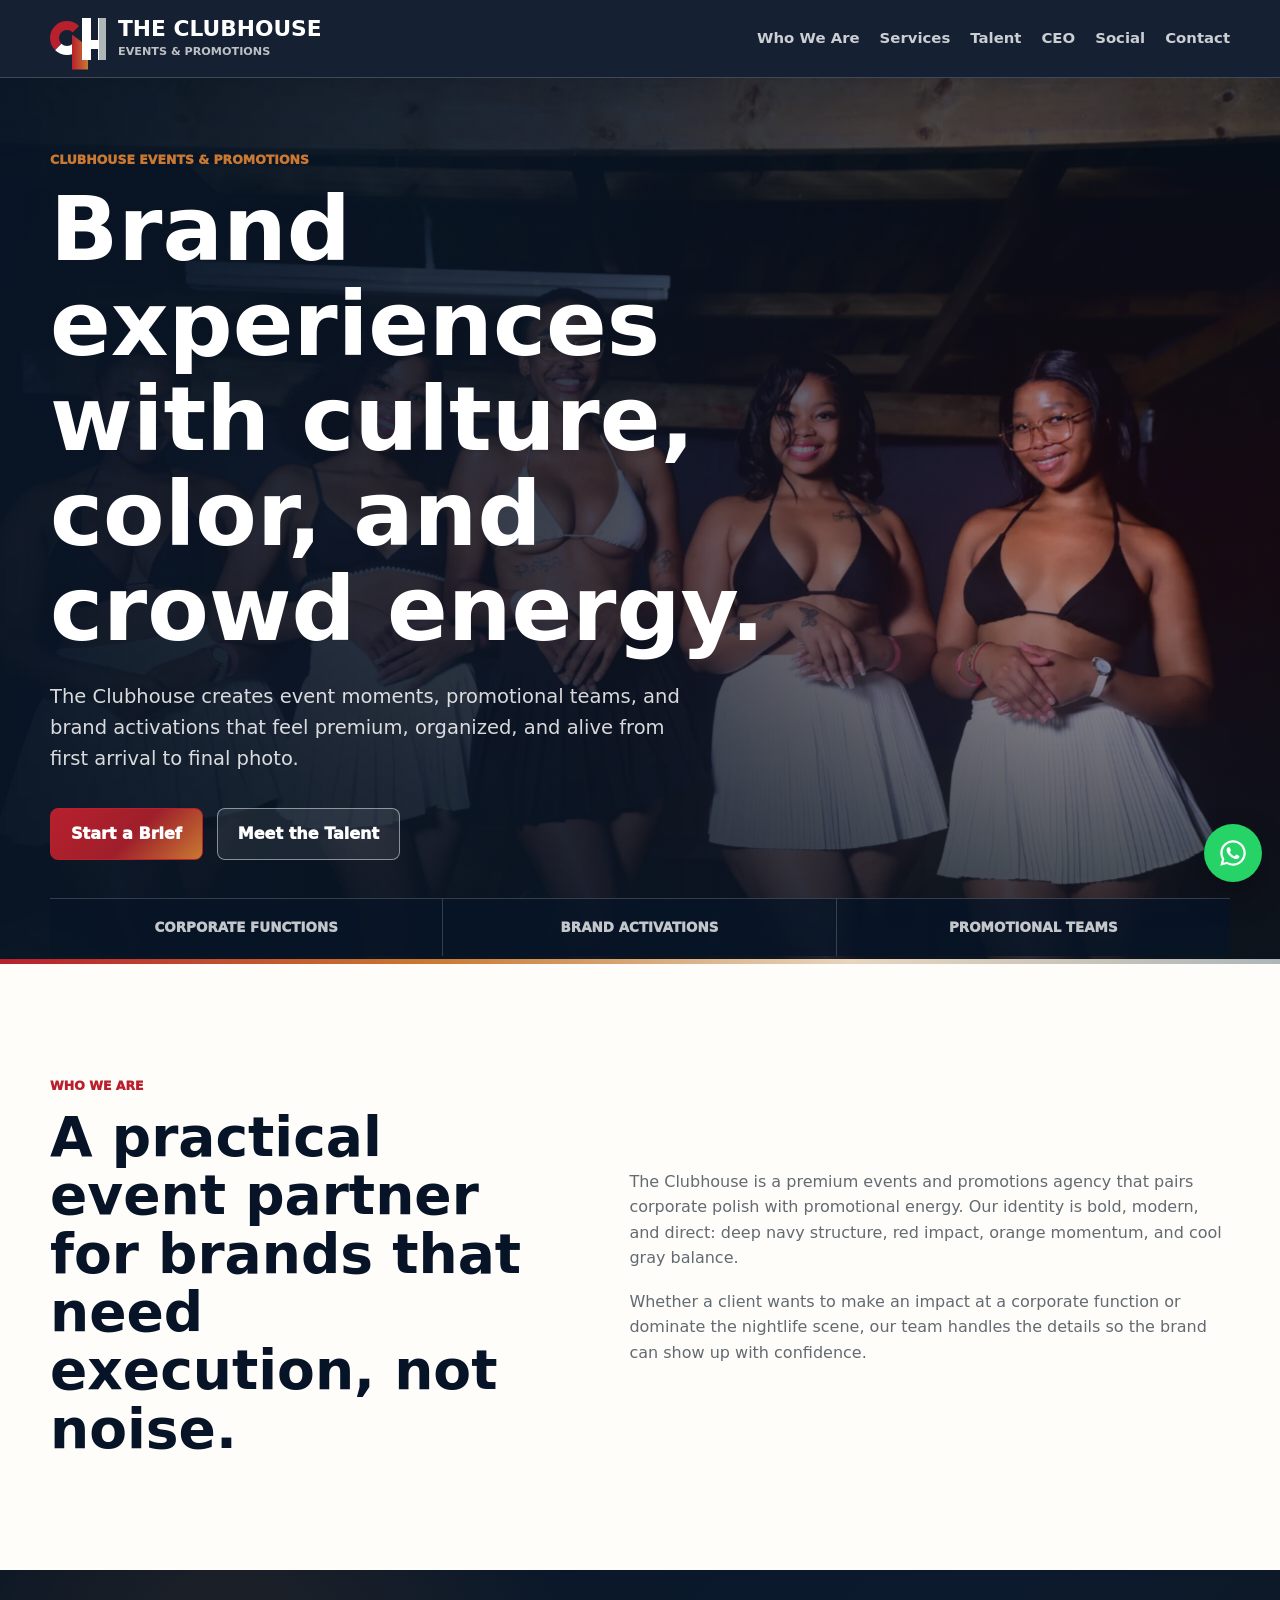
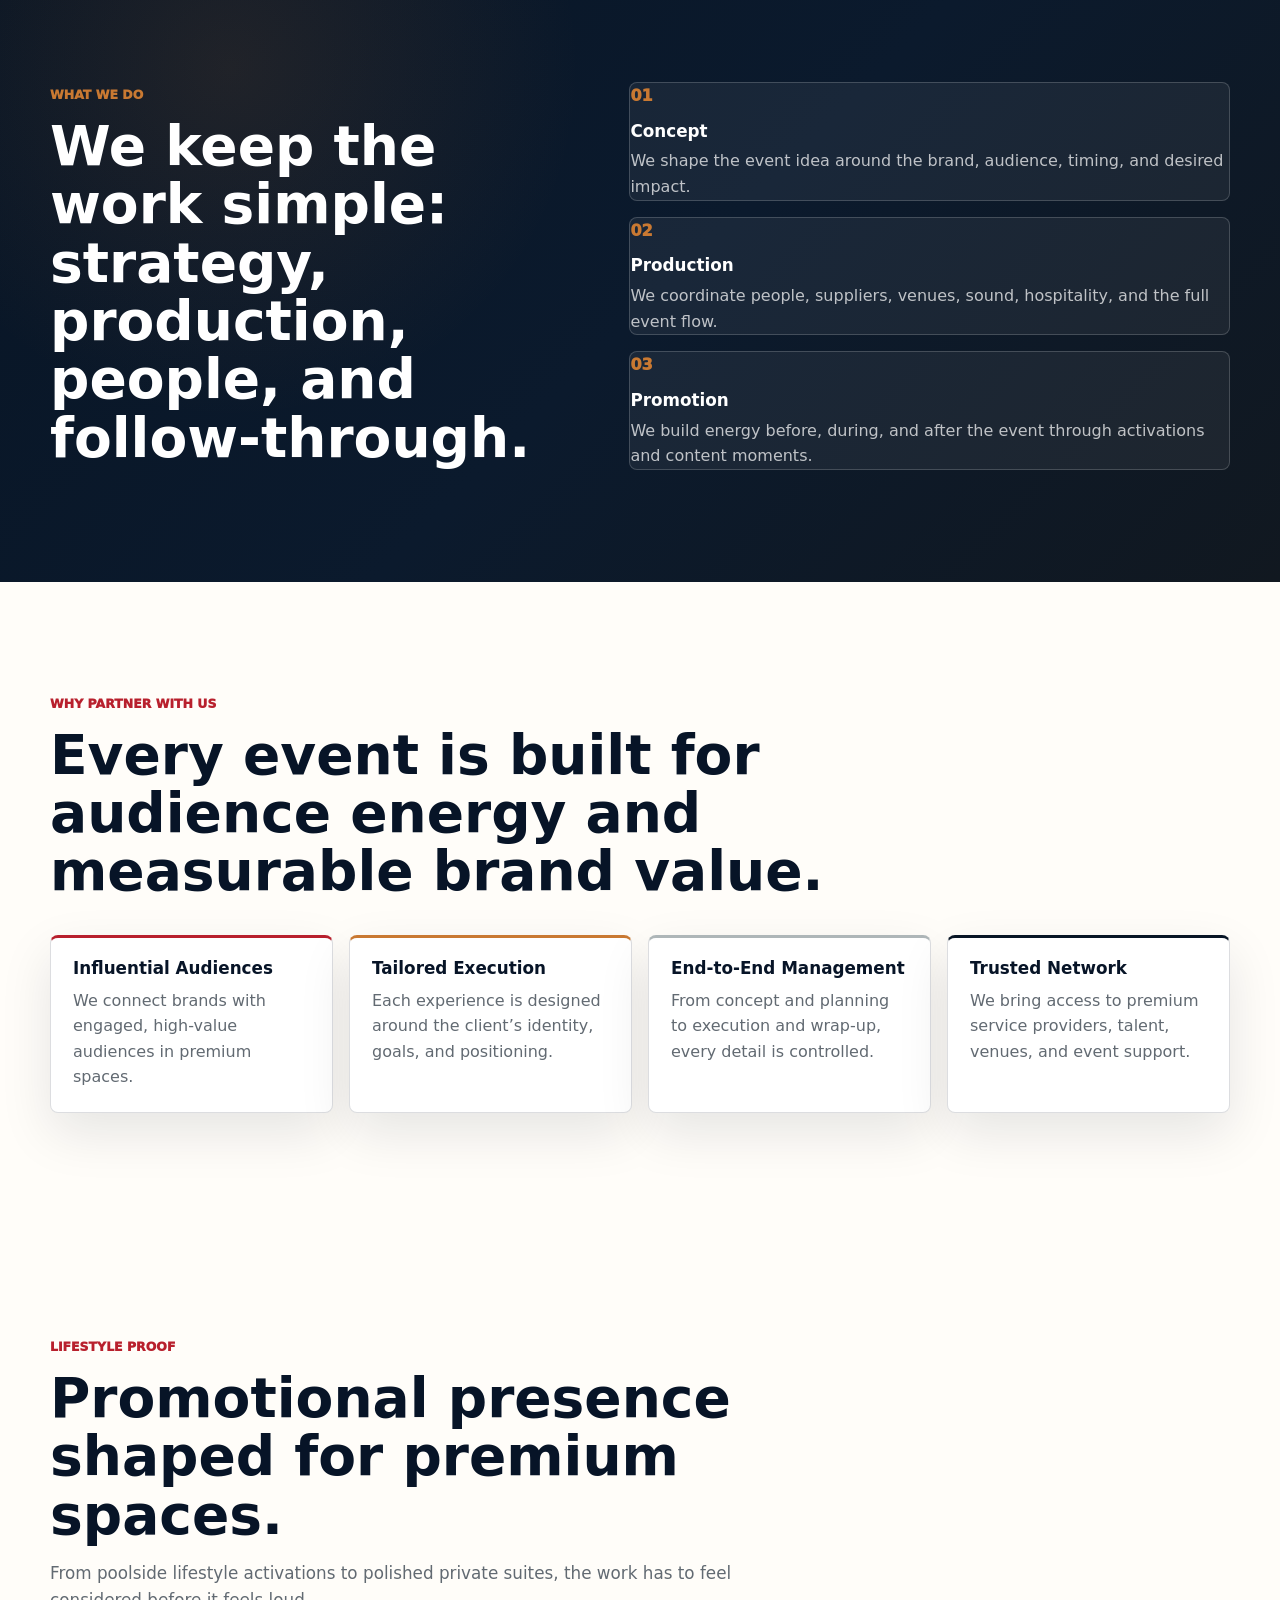
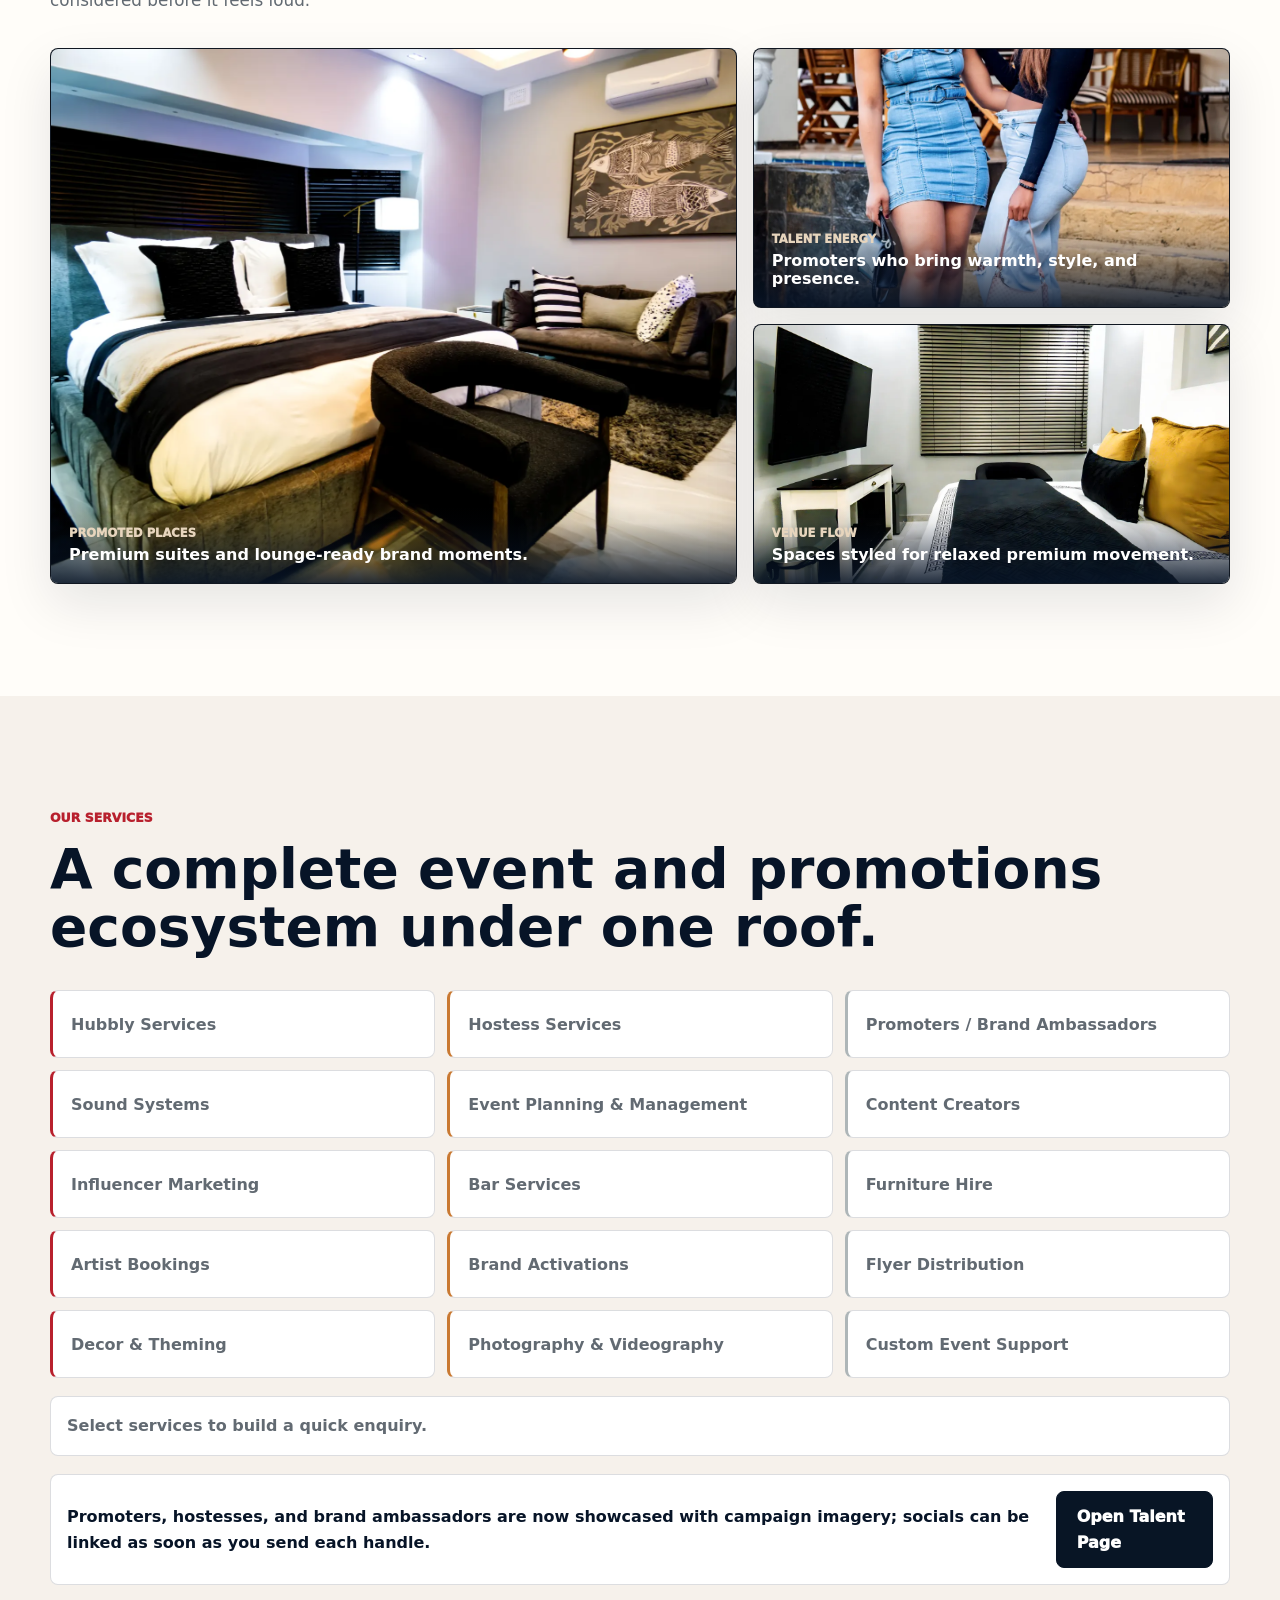
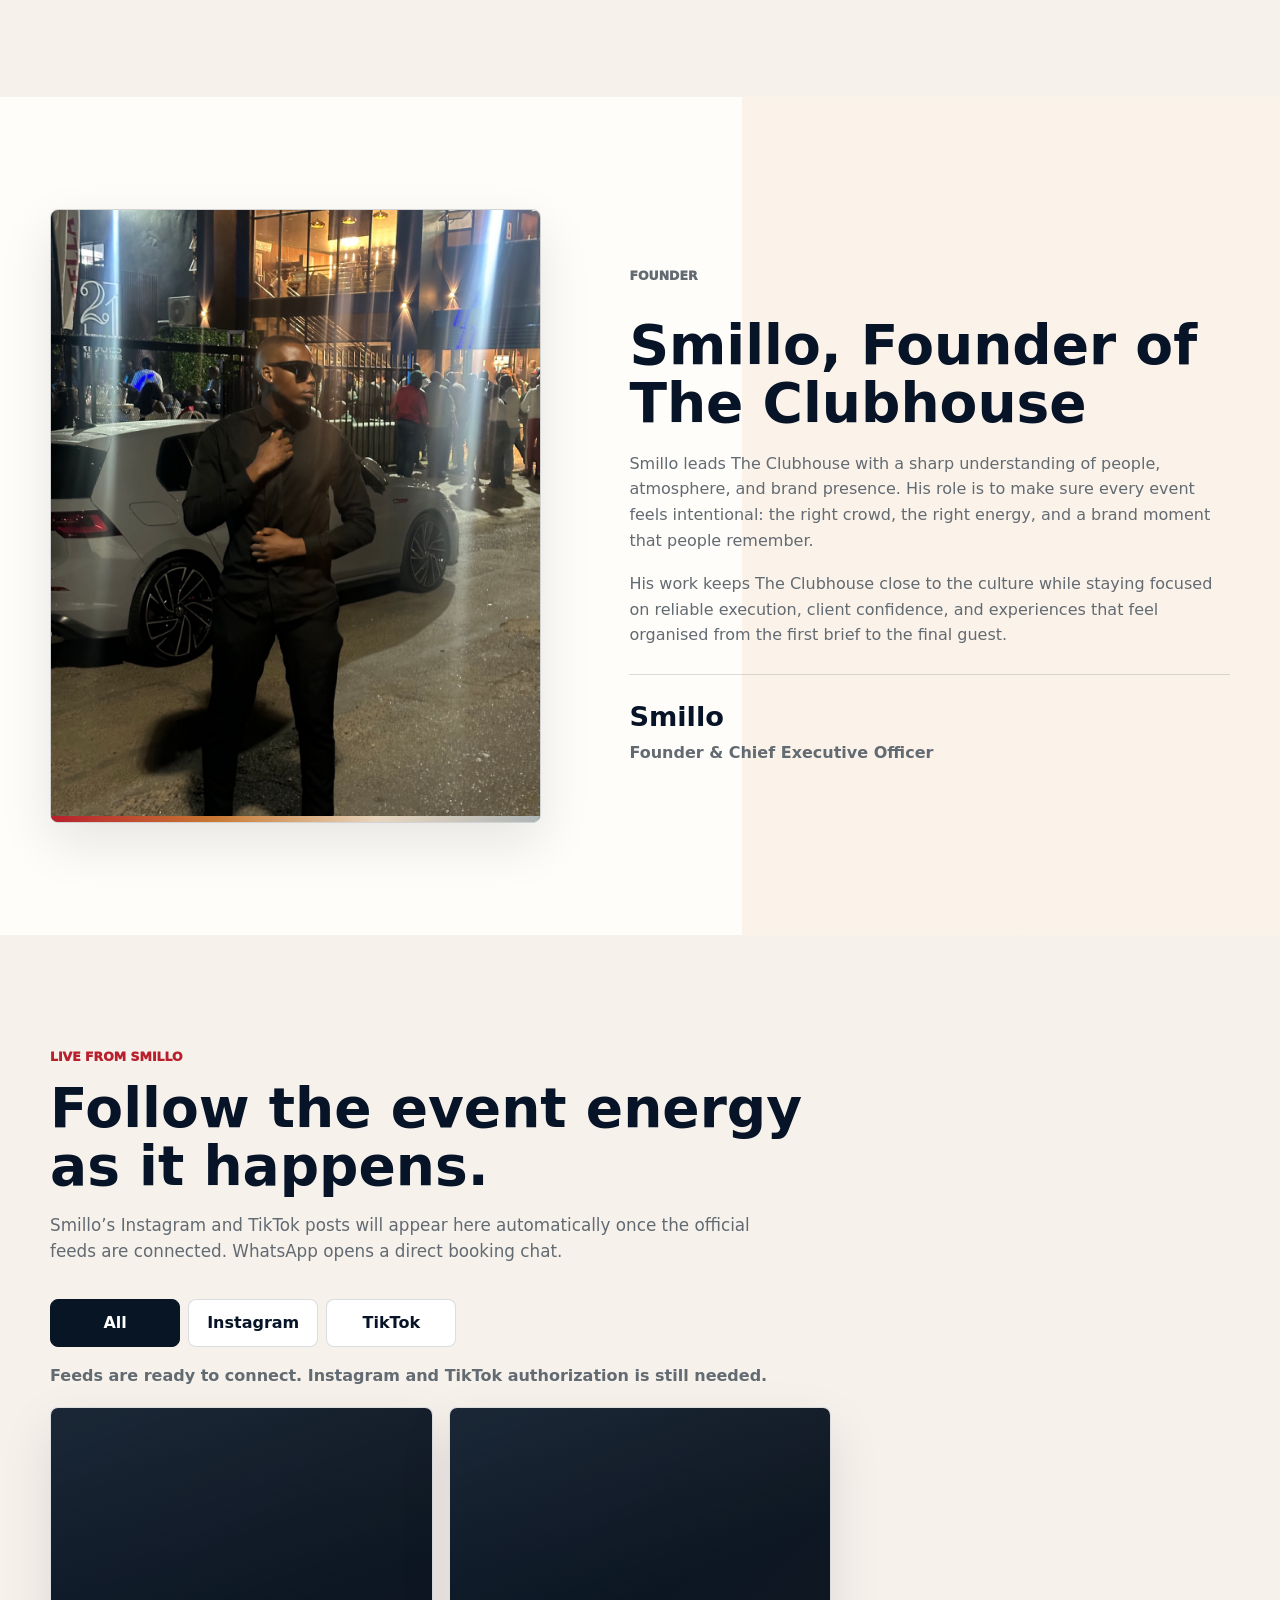
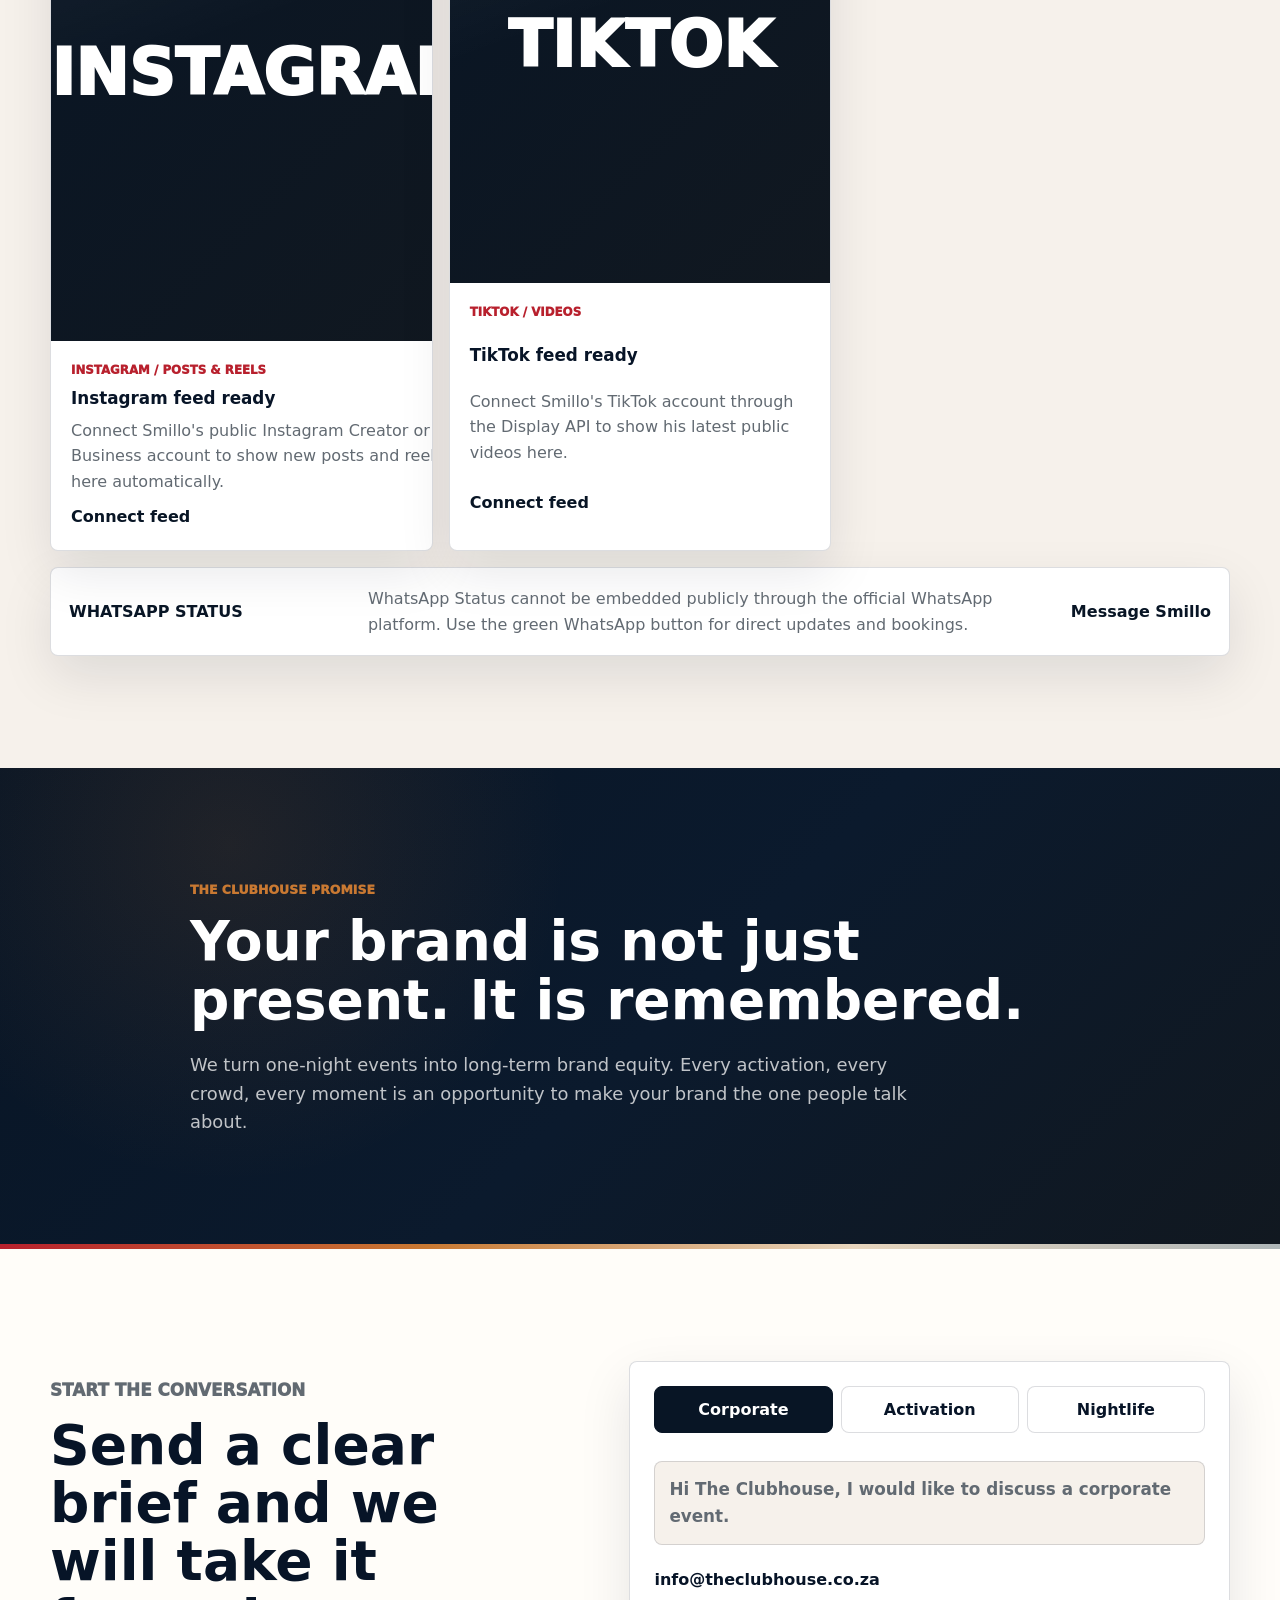
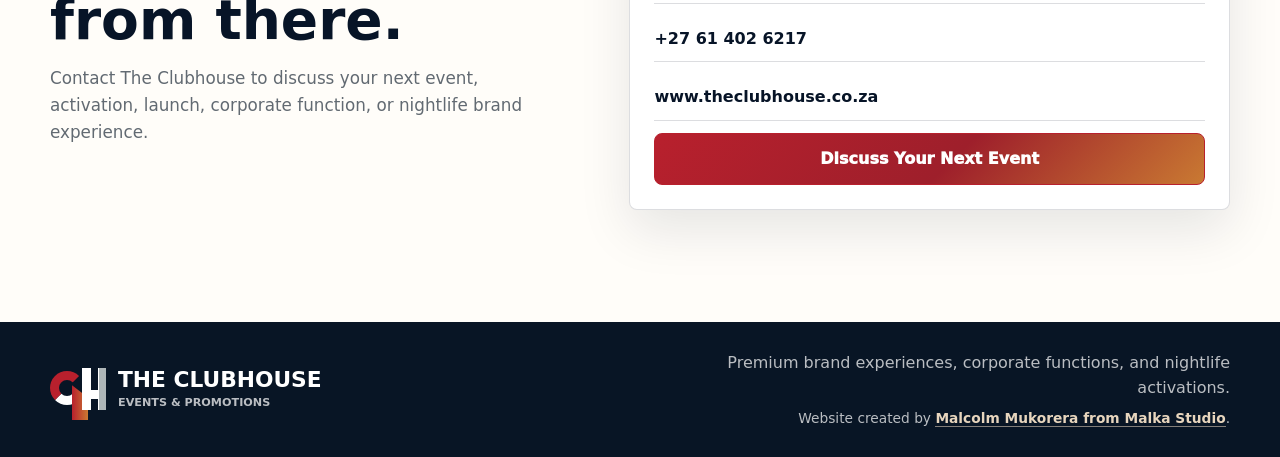
==== commit 0da372ef: "hhh" ====
--- a/index.html
+++ b/index.html
@@ -15,7 +15,7 @@
     content="The Clubhouse, events agency, promotions agency, brand activations, corporate events, nightlife events, South Africa"
   />
   <meta name="author" content="The Clubhouse" />
-  <meta name="theme-color" content="#000000" />
+  <meta name="theme-color" content="#071427" />
   <meta name="robots" content="index, follow" />
 
   <meta property="og:title" content="The Clubhouse | Events, Promotions & Brand Activations" />
@@ -25,7 +25,7 @@
   />
   <meta property="og:type" content="website" />
   <meta property="og:url" content="https://www.theclubhouse.co.za/" />
-  <meta property="og:image" content="https://www.theclubhouse.co.za/assets/images/hero-event.png" />
+  <meta property="og:image" content="https://www.theclubhouse.co.za/assets/images/optimized/clubhouse-lifestyle-hero.webp" />
 
   <meta name="twitter:card" content="summary_large_image" />
   <meta name="twitter:title" content="The Clubhouse | Events & Promotions Agency" />
@@ -33,10 +33,12 @@
     name="twitter:description"
     content="Corporate events, brand activations, launch events, and nightlife promotions planned with precision."
   />
-  <meta name="twitter:image" content="https://www.theclubhouse.co.za/assets/images/hero-event.png" />
+  <meta name="twitter:image" content="https://www.theclubhouse.co.za/assets/images/optimized/clubhouse-lifestyle-hero.webp" />
 
   <link rel="canonical" href="https://www.theclubhouse.co.za/" />
-  <link rel="preload" as="image" href="assets/images/hero-event.png" fetchpriority="high" />
+  <link rel="icon" href="/favicon.svg" type="image/svg+xml" />
+  <link rel="shortcut icon" href="/favicon.svg" type="image/svg+xml" />
+  <link rel="preload" as="image" href="assets/images/optimized/clubhouse-lifestyle-hero.webp" type="image/webp" />
   <link rel="stylesheet" href="assets/css/styles.css" />
 
   <script type="application/ld+json">
@@ -45,7 +47,7 @@
     "@type": "EventService",
     "name": "The Clubhouse",
     "url": "https://www.theclubhouse.co.za/",
-    "image": "https://www.theclubhouse.co.za/assets/images/hero-event.png",
+    "image": "https://www.theclubhouse.co.za/assets/images/optimized/clubhouse-lifestyle-hero.webp",
     "description": "The Clubhouse is a premium events and promotions agency for corporate functions, nightlife experiences, brand activations, and audience engagement.",
     "email": "info@theclubhouse.co.za",
     "telephone": "+27614026217",
@@ -71,6 +73,10 @@
   <header class="site-header" data-header>
     <nav class="nav container" aria-label="Main navigation">
       <a class="brand" href="#top" aria-label="The Clubhouse home">
+        <span class="brand-mark" aria-hidden="true">
+          <span class="brand-mark-c">&nbsp;</span>
+          <span class="brand-mark-h">&nbsp;</span>
+        </span>
         <span>
           <strong>The Clubhouse</strong>
           <small>Events & Promotions</small>
@@ -85,6 +91,7 @@
       <div class="nav-menu" id="primary-navigation" data-nav-menu>
         <a href="#about">Who We Are</a>
         <a href="#services">Services</a>
+        <a href="talent.html">Talent</a>
         <a href="#ceo">CEO</a>
         <a href="#social">Social</a>
         <a href="#contact">Contact</a>
@@ -94,27 +101,31 @@
 
   <main id="main">
     <section class="hero" id="top" aria-labelledby="hero-title">
-      <img
-        class="hero-image"
-        src="assets/images/hero-event.png"
-        alt="Premium evening event with guests, lounge seating, and stage lighting"
-        width="1747"
-        height="931"
-        loading="eager"
-        fetchpriority="high"
-      />
+      <picture class="hero-picture">
+        <source srcset="assets/images/optimized/clubhouse-lifestyle-hero.webp" type="image/webp" />
+        <img
+          class="hero-image object-hero"
+          src="assets/images/IMG_8376.JPG"
+          alt="The Clubhouse promotional team at a premium lifestyle event"
+          width="4512"
+          height="3008"
+          loading="eager"
+          fetchpriority="high"
+          decoding="async"
+        />
+      </picture>
       <div class="hero-overlay" aria-hidden="true"></div>
       <div class="container hero-content">
-        <p class="eyebrow">Events, Promotions & Brand Activations</p>
-        <h1 id="hero-title">Corporate events with presence, precision, and pull.</h1>
+        <p class="eyebrow">Clubhouse Events & Promotions</p>
+        <h1 id="hero-title">Brand experiences with culture, color, and crowd energy.</h1>
         <p class="hero-lead">
-          The Clubhouse plans and delivers polished business functions, brand
-          activations, launch events, and nightlife promotions for clients who need
-          the details handled properly.
+          The Clubhouse creates event moments, promotional teams, and brand
+          activations that feel premium, organized, and alive from first arrival to
+          final photo.
         </p>
         <div class="hero-actions" aria-label="Primary calls to action">
           <a class="btn btn-primary" href="#contact">Start a Brief</a>
-          <a class="btn btn-secondary" href="#services">View Services</a>
+          <a class="btn btn-secondary" href="talent.html">Meet the Talent</a>
         </div>
       </div>
       <div class="hero-proof container" aria-label="The Clubhouse strengths">
@@ -133,9 +144,9 @@
         <div class="section-copy">
           <p>
             The Clubhouse is a premium events and promotions agency that pairs
-            corporate polish with promotional energy. We create experiences that
-            help brands show up clearly, confidently, and with the right people in
-            the room.
+            corporate polish with promotional energy. Our identity is bold,
+            modern, and direct: deep navy structure, red impact, orange momentum,
+            and cool gray balance.
           </p>
           <p>
             Whether a client wants to make an impact at a corporate function or
@@ -194,6 +205,48 @@
           <article>
             <h3>Trusted Network</h3>
             <p>We bring access to premium service providers, talent, venues, and event support.</p>
+          </article>
+        </div>
+      </div>
+    </section>
+
+    <section class="section visual-story" aria-labelledby="visual-story-title">
+      <div class="container">
+        <div class="section-heading narrow">
+          <p class="section-label">Lifestyle Proof</p>
+          <h2 id="visual-story-title">Promotional presence shaped for premium spaces.</h2>
+          <p>From poolside lifestyle activations to polished private suites, the work has to feel considered before it feels loud.</p>
+        </div>
+        <div class="lifestyle-grid">
+          <article class="lifestyle-card lifestyle-card-feature">
+            <picture>
+              <source srcset="assets/images/optimized/venue-suite.webp" type="image/webp" />
+              <img class="object-center" src="assets/images/IMG_6759_Nero_AI_Image_Denoiser.jpeg" alt="Premium suite promoted by The Clubhouse" width="2309" height="1732" loading="lazy" decoding="async" />
+            </picture>
+            <div class="media-caption">
+              <span>Promoted Places</span>
+              <strong>Premium suites and lounge-ready brand moments.</strong>
+            </div>
+          </article>
+          <article class="lifestyle-card">
+            <picture>
+              <source srcset="assets/images/optimized/talent-lifestyle-duo.webp" type="image/webp" />
+              <img class="object-center" src="assets/images/_TON2867.jpeg" alt="The Clubhouse talent laughing together at a lifestyle venue" width="3994" height="4993" loading="lazy" decoding="async" />
+            </picture>
+            <div class="media-caption">
+              <span>Talent Energy</span>
+              <strong>Promoters who bring warmth, style, and presence.</strong>
+            </div>
+          </article>
+          <article class="lifestyle-card">
+            <picture>
+              <source srcset="assets/images/optimized/venue-patio.webp" type="image/webp" />
+              <img class="object-center" src="assets/images/IMG_6765-fotor-20250624232039.jpg" alt="Outdoor patio venue promoted by The Clubhouse" width="4000" height="3000" loading="lazy" decoding="async" />
+            </picture>
+            <div class="media-caption">
+              <span>Venue Flow</span>
+              <strong>Spaces styled for relaxed premium movement.</strong>
+            </div>
           </article>
         </div>
       </div>
@@ -225,6 +278,10 @@
         <div class="service-selection" data-service-selection aria-live="polite">
           Select services to build a quick enquiry.
         </div>
+        <div class="talent-strip" aria-label="Talent showcase link">
+          <span>Promoters, hostesses, and brand ambassadors are now showcased with campaign imagery; socials can be linked as soon as you send each handle.</span>
+          <a class="btn btn-secondary" href="talent.html">Open Talent Page</a>
+        </div>
       </div>
     </section>
 
@@ -240,8 +297,8 @@
           />
         </div>
         <div class="ceo-copy">
-          <p class="section-label">Leadership</p>
-          <h2 id="ceo-title">Smillo, CEO of The Clubhouse</h2>
+          <p class="section-label">Founder</p>
+          <h2 id="ceo-title">Smillo, Founder of The Clubhouse</h2>
           <p>
             Smillo leads The Clubhouse with a sharp understanding of people,
             atmosphere, and brand presence. His role is to make sure every event
@@ -255,7 +312,7 @@
           </p>
           <div class="ceo-signature">
             <strong>Smillo</strong>
-            <span>Chief Executive Officer</span>
+            <span>Founder & Chief Executive Officer</span>
           </div>
         </div>
       </div>
@@ -353,12 +410,22 @@
   <footer class="site-footer">
     <div class="container footer-inner">
       <a class="brand" href="#top" aria-label="The Clubhouse home">
+        <span class="brand-mark" aria-hidden="true">
+          <span class="brand-mark-c">&nbsp;</span>
+          <span class="brand-mark-h">&nbsp;</span>
+        </span>
         <span>
           <strong>The Clubhouse</strong>
           <small>Events & Promotions</small>
         </span>
       </a>
-      <p>Premium brand experiences, corporate functions, and nightlife activations.</p>
+      <div class="footer-meta">
+        <p>Premium brand experiences, corporate functions, and nightlife activations.</p>
+        <p class="site-credit">
+          Website created by
+          <a href="https://www.malkastudioza.com/" target="_blank" rel="noopener noreferrer">Malcolm Mukorera from Malka Studio</a>.
+        </p>
+      </div>
     </div>
   </footer>
 
--- a/assets/css/styles.css
+++ b/assets/css/styles.css
@@ -1,18 +1,22 @@
 :root {
-  --bg: #000;
-  --bg-soft: #111;
-  --ink: #fff;
-  --muted: #c8c8c8;
-  --paper: #fff;
-  --paper-muted: #f4f4f4;
-  --text: #090909;
-  --text-muted: #555;
-  --line: rgba(0, 0, 0, 0.14);
+  --navy: #081525;
+  --red: #b8202d;
+  --orange: #c97932;
+  --silver: #aeb6b8;
+  --mist: #f6f1eb;
+  --paper: #fffdf9;
+  --charcoal: #111820;
+  --champagne: #e7d5bd;
+  --white: #ffffff;
+  --ink: #071427;
+  --muted: #626a72;
+  --line: rgba(7, 20, 39, 0.14);
   --line-invert: rgba(255, 255, 255, 0.18);
-  --shadow: 0 18px 50px rgba(0, 0, 0, 0.16);
+  --shadow: 0 20px 52px rgba(7, 20, 39, 0.1);
+  --glow: 0 18px 42px rgba(184, 32, 45, 0.14);
   --container: 1180px;
-  --header-height: 76px;
-  --radius: 4px;
+  --header-height: 78px;
+  --radius: 8px;
 }
 
 *,
@@ -30,7 +34,7 @@
   margin: 0;
   min-width: 320px;
   background: var(--paper);
-  color: var(--text);
+  color: var(--ink);
   font-family: Inter, ui-sans-serif, system-ui, -apple-system, BlinkMacSystemFont, "Segoe UI", sans-serif;
   line-height: 1.6;
   overflow-x: hidden;
@@ -42,7 +46,9 @@
 
 body.effects-ready .section,
 body.effects-ready .hero-content,
-body.effects-ready .hero-proof {
+body.effects-ready .hero-proof,
+body.effects-ready .talent-hero-copy,
+body.effects-ready .talent-hero-media {
   opacity: 0;
   transform: translateY(26px);
   transition: opacity 650ms ease, transform 650ms ease;
@@ -50,7 +56,9 @@
 
 body.effects-ready .section.is-visible,
 body.effects-ready .hero-content.is-visible,
-body.effects-ready .hero-proof.is-visible {
+body.effects-ready .hero-proof.is-visible,
+body.effects-ready .talent-hero-copy.is-visible,
+body.effects-ready .talent-hero-media.is-visible {
   opacity: 1;
   transform: translateY(0);
 }
@@ -67,7 +75,7 @@
 
 a:focus-visible,
 button:focus-visible {
-  outline: 3px solid rgba(37, 211, 102, 0.75);
+  outline: 3px solid rgba(201, 121, 50, 0.72);
   outline-offset: 4px;
 }
 
@@ -98,9 +106,9 @@
   margin: 0;
   padding: 10px 14px;
   clip: auto;
-  background: var(--ink);
-  color: var(--bg);
-  font-weight: 800;
+  background: var(--orange);
+  color: var(--navy);
+  font-weight: 900;
 }
 
 .site-header {
@@ -109,16 +117,15 @@
   z-index: 50;
   height: var(--header-height);
   border-bottom: 1px solid var(--line-invert);
-  background: rgba(0, 0, 0, 0.9);
-  color: var(--ink);
+  background: rgba(7, 20, 39, 0.94);
+  color: var(--white);
   backdrop-filter: blur(18px);
-  transition: background 180ms ease, border-color 180ms ease, box-shadow 180ms ease;
+  transition: background 180ms ease, box-shadow 180ms ease;
 }
 
 .site-header.is-scrolled {
-  border-bottom-color: rgba(255, 255, 255, 0.28);
-  background: rgba(0, 0, 0, 0.96);
-  box-shadow: 0 14px 34px rgba(0, 0, 0, 0.22);
+  background: rgba(7, 20, 39, 0.99);
+  box-shadow: 0 14px 34px rgba(7, 20, 39, 0.26);
 }
 
 .nav {
@@ -132,35 +139,86 @@
 .brand {
   display: inline-flex;
   align-items: center;
+  gap: 12px;
   color: inherit;
   text-decoration: none;
 }
 
+.brand-mark {
+  position: relative;
+  flex: 0 0 auto;
+  width: 56px;
+  height: 42px;
+  display: inline-block;
+}
+
+.brand-mark-c {
+  position: absolute;
+  left: 0;
+  top: 3px;
+  width: 34px;
+  height: 34px;
+  color: transparent;
+  font-size: 0;
+  border: 9px solid var(--red);
+  border-right-color: transparent;
+  border-bottom-color: var(--navy);
+  border-radius: 50%;
+}
+
+.brand-mark-c::after {
+  content: "";
+  position: absolute;
+  right: -13px;
+  top: 5px;
+  width: 16px;
+  height: 35px;
+  background: linear-gradient(90deg, var(--red), var(--orange));
+  clip-path: polygon(0 0, 100% 35%, 100% 100%, 0 100%);
+}
+
+.brand-mark-h {
+  position: absolute;
+  right: 0;
+  top: 0;
+  width: 24px;
+  height: 42px;
+  color: transparent;
+  font-size: 0;
+  border-right: 7px solid var(--silver);
+  background:
+    linear-gradient(var(--navy), var(--navy)) 0 0 / 9px 42px no-repeat,
+    linear-gradient(var(--navy), var(--navy)) 0 22px / 23px 9px no-repeat,
+    linear-gradient(var(--navy), var(--navy)) 16px 0 / 9px 42px no-repeat;
+}
+
+.site-header .brand-mark-c,
+.site-footer .brand-mark-c {
+  border-bottom-color: var(--white);
+}
+
+.site-header .brand-mark-h,
+.site-footer .brand-mark-h {
+  background:
+    linear-gradient(var(--white), var(--white)) 0 0 / 9px 42px no-repeat,
+    linear-gradient(var(--white), var(--white)) 0 22px / 23px 9px no-repeat,
+    linear-gradient(var(--white), var(--white)) 16px 0 / 9px 42px no-repeat;
+}
+
 .brand strong {
   display: block;
-  font-family: "Arial Black", Impact, Haettenschweiler, "Franklin Gothic Heavy", sans-serif;
-  font-size: clamp(1.25rem, 2vw, 1.72rem);
-  line-height: 0.92;
+  font-size: clamp(1rem, 1.7vw, 1.42rem);
+  font-weight: 900;
+  line-height: 1;
   letter-spacing: 0;
   text-transform: uppercase;
-  transform: scaleX(0.92);
-  transform-origin: left center;
-}
-
-.brand strong::after {
-  content: "";
-  display: block;
-  width: 72%;
-  height: 3px;
-  margin-top: 7px;
-  background: currentColor;
 }
 
 .brand small {
   display: block;
-  color: var(--muted);
-  margin-top: 7px;
-  font-size: 0.72rem;
+  margin-top: 5px;
+  color: rgba(255, 255, 255, 0.72);
+  font-size: 0.7rem;
   font-weight: 850;
   line-height: 1.2;
   text-transform: uppercase;
@@ -169,22 +227,22 @@
 .nav-menu {
   display: flex;
   align-items: center;
-  gap: 22px;
+  gap: 20px;
 }
 
 .nav-menu a {
   color: rgba(255, 255, 255, 0.78);
-  font-size: 0.94rem;
-  font-weight: 700;
+  font-size: 0.93rem;
+  font-weight: 800;
   text-decoration: none;
-  transition: color 160ms ease, text-decoration-color 160ms ease;
 }
 
 .nav-menu a:hover,
 .nav-menu a.is-active {
-  color: var(--ink);
+  color: var(--white);
   text-decoration: underline;
-  text-underline-offset: 6px;
+  text-decoration-color: var(--orange);
+  text-underline-offset: 7px;
 }
 
 .nav-toggle {
@@ -193,35 +251,10 @@
   width: 48px;
   aspect-ratio: 1;
   border: 1px solid var(--line-invert);
-  border-radius: 50%;
-  background: rgba(255, 255, 255, 0.04);
-  color: var(--ink);
+  border-radius: 999px;
+  background: rgba(255, 255, 255, 0.06);
+  color: var(--white);
   cursor: pointer;
-  overflow: hidden;
-  transition: background 180ms ease, border-color 180ms ease, transform 180ms ease;
-}
-
-.nav-toggle::before {
-  content: "";
-  position: absolute;
-  inset: 7px;
-  border-radius: inherit;
-  background: rgba(255, 255, 255, 0.1);
-  opacity: 0;
-  transform: scale(0.72);
-  transition: opacity 180ms ease, transform 180ms ease;
-}
-
-.nav-toggle:hover {
-  border-color: rgba(255, 255, 255, 0.55);
-  background: rgba(255, 255, 255, 0.1);
-  transform: translateY(-1px);
-}
-
-.nav-toggle:hover::before,
-.nav-toggle[aria-expanded="true"]::before {
-  opacity: 1;
-  transform: scale(1);
 }
 
 .nav-toggle-icon,
@@ -232,14 +265,13 @@
   border-radius: 999px;
   background: currentColor;
   transform-origin: center;
-  transition: transform 220ms ease, opacity 160ms ease, width 180ms ease, background 160ms ease;
+  transition: transform 220ms ease, width 180ms ease;
 }
 
 .nav-toggle-icon {
   position: relative;
   width: 20px;
   margin: 4px auto;
-  background: var(--ink);
   color: transparent;
   font-size: 0;
 }
@@ -249,7 +281,7 @@
   content: "";
   position: absolute;
   left: 0;
-  color: var(--ink);
+  color: var(--white);
 }
 
 .nav-toggle-icon::before {
@@ -262,32 +294,38 @@
   width: 14px;
 }
 
-.nav-toggle:hover .nav-toggle-icon::after,
+.nav-toggle[aria-expanded="true"] .nav-toggle-icon {
+  background: transparent;
+}
+
+.nav-toggle[aria-expanded="true"] .nav-toggle-icon::before {
+  transform: translateY(6px) rotate(45deg);
+}
+
 .nav-toggle[aria-expanded="true"] .nav-toggle-icon::after {
   width: 20px;
-}
-
-.nav-toggle[aria-expanded="true"] .nav-toggle-icon {
-  background: transparent;
-}
-
-.nav-toggle[aria-expanded="true"] .nav-toggle-icon::before {
-  transform: translateY(6px) rotate(45deg);
-}
-
-.nav-toggle[aria-expanded="true"] .nav-toggle-icon::after {
   transform: translateY(-6px) rotate(-45deg);
 }
 
 .hero {
   position: relative;
-  min-height: 690px;
+  min-height: 700px;
   display: grid;
   align-items: center;
-  padding: 72px 0 96px;
-  color: var(--ink);
-  background: var(--bg);
+  padding: 72px 0 104px;
+  color: var(--white);
+  background: var(--navy);
   overflow: hidden;
+}
+
+.hero::after,
+.talent-hero::after,
+.promise::after {
+  content: "";
+  position: absolute;
+  inset: auto 0 0;
+  height: 5px;
+  background: linear-gradient(90deg, var(--red), var(--orange), var(--champagne), var(--silver));
 }
 
 .hero-image,
@@ -301,32 +339,100 @@
 .hero-image {
   object-fit: cover;
   object-position: center;
-  filter: grayscale(1) contrast(1.05);
+  filter: saturate(1.06) contrast(1.04);
   transform: scale(1.02) translate3d(var(--hero-shift-x, 0), var(--hero-shift-y, 0), 0);
   transition: transform 800ms ease;
 }
 
+.hero-picture,
+.lifestyle-card,
+.talent-hero-frame,
+.campaign-card {
+  position: relative;
+  overflow: hidden;
+  border-radius: var(--radius);
+  background: var(--charcoal);
+}
+
+.hero-picture {
+  position: absolute;
+  inset: 0;
+  width: 100%;
+  height: 100%;
+  border-radius: 0;
+}
+
+.hero-picture .hero-image {
+  position: static;
+  inset: auto;
+  width: 100%;
+  height: 100%;
+}
+
+.lifestyle-card picture,
+.talent-hero-frame,
+.talent-card-media picture,
+.campaign-card picture {
+  display: block;
+  width: 100%;
+  height: 100%;
+}
+
+.lifestyle-card img,
+.talent-hero-frame img,
+.talent-card-media img,
+.campaign-card img {
+  width: 100%;
+  height: 100%;
+  object-fit: cover;
+}
+
+.object-top {
+  object-position: top center;
+}
+
+.object-center {
+  object-position: center;
+}
+
+.object-right {
+  object-position: right center;
+}
+
+.object-bottom {
+  object-position: center bottom;
+}
+
+.object-hero {
+  object-position: center 38%;
+}
+
 .hero-overlay {
   background:
-    linear-gradient(90deg, rgba(0, 0, 0, 0.94) 0%, rgba(0, 0, 0, 0.72) 42%, rgba(0, 0, 0, 0.22) 78%),
-    linear-gradient(0deg, rgba(0, 0, 0, 0.84) 0%, rgba(0, 0, 0, 0.08) 52%, rgba(0, 0, 0, 0.4) 100%);
+    linear-gradient(90deg, rgba(8, 21, 37, 0.97) 0%, rgba(8, 21, 37, 0.78) 44%, rgba(8, 21, 37, 0.28) 82%),
+    linear-gradient(0deg, rgba(17, 24, 32, 0.82) 0%, rgba(184, 32, 45, 0.14) 48%, rgba(8, 21, 37, 0.58) 100%);
 }
 
 .hero-content {
   position: relative;
   z-index: 1;
-  max-width: 760px;
+  max-width: 790px;
   margin-inline: max(16px, calc((100vw - var(--container)) / 2));
 }
 
 .eyebrow,
 .section-label {
   margin: 0 0 12px;
-  color: var(--text);
+  color: var(--red);
   font-size: 0.78rem;
-  font-weight: 900;
+  font-weight: 950;
   letter-spacing: 0;
   text-transform: uppercase;
+}
+
+.hero .eyebrow,
+.section-label.light {
+  color: var(--orange);
 }
 
 h1,
@@ -345,14 +451,14 @@
 }
 
 h1 {
-  max-width: 760px;
-  font-size: clamp(2.8rem, 7.2vw, 6.8rem);
-  font-weight: 850;
+  max-width: 820px;
+  font-size: clamp(2.7rem, 7vw, 6.65rem);
+  font-weight: 900;
 }
 
 h2 {
-  font-size: clamp(2rem, 4.6vw, 4.2rem);
-  font-weight: 850;
+  font-size: clamp(2rem, 4.3vw, 4.1rem);
+  font-weight: 900;
 }
 
 h3 {
@@ -365,14 +471,10 @@
 }
 
 .hero-lead {
-  max-width: 640px;
+  max-width: 650px;
   margin-top: 24px;
-  color: rgba(255, 255, 255, 0.82);
+  color: rgba(255, 255, 255, 0.84);
   font-size: clamp(1rem, 2vw, 1.22rem);
-}
-
-.hero .eyebrow {
-  color: var(--ink);
 }
 
 .hero-actions {
@@ -389,57 +491,57 @@
   min-height: 48px;
   padding: 12px 20px;
   border-radius: var(--radius);
-  font-weight: 900;
+  font-weight: 950;
   text-decoration: none;
   transition: transform 180ms ease, background 180ms ease, border-color 180ms ease, color 180ms ease, box-shadow 180ms ease;
 }
 
 .btn:hover {
   transform: translateY(-2px);
-  box-shadow: 0 12px 26px rgba(0, 0, 0, 0.22);
+  box-shadow: var(--glow);
 }
 
 .btn-primary {
-  border: 1px solid var(--bg);
-  background: var(--bg);
-  color: var(--ink);
+  border: 1px solid var(--red);
+  background: linear-gradient(135deg, var(--red), #9e1f2b 54%, var(--orange));
+  color: var(--white);
 }
 
 .btn-secondary {
-  border: 1px solid rgba(255, 255, 255, 0.5);
-  color: var(--ink);
+  border: 1px solid rgba(255, 255, 255, 0.48);
+  background: rgba(255, 255, 255, 0.08);
+  color: var(--white);
 }
 
 .btn-secondary:hover {
-  border-color: var(--ink);
-  background: var(--ink);
-  color: var(--bg);
+  border-color: var(--orange);
+  background: var(--orange);
+  color: var(--navy);
 }
 
 .hero-proof {
   position: absolute;
   z-index: 2;
-  inset: auto 0 0;
+  inset: auto 0 8px;
   display: grid;
   grid-template-columns: repeat(3, 1fr);
   border-top: 1px solid var(--line-invert);
-  background: rgba(0, 0, 0, 0.76);
-  color: var(--muted);
+  background: rgba(7, 20, 39, 0.82);
+  color: rgba(255, 255, 255, 0.76);
 }
 
 .hero-proof span {
   padding: 18px;
   border-right: 1px solid var(--line-invert);
   font-size: 0.84rem;
-  font-weight: 900;
+  font-weight: 950;
   text-align: center;
   text-transform: uppercase;
-  transition: background 160ms ease, color 160ms ease;
 }
 
 .hero-proof span:hover {
-  background: var(--ink);
-  color: var(--bg);
+  background: var(--champagne);
+  color: var(--navy);
 }
 
 .hero-proof span:last-child {
@@ -448,109 +550,241 @@
 
 .section {
   padding: clamp(64px, 9vw, 112px) 0;
+  scroll-margin-top: calc(var(--header-height) + 24px);
 }
 
 .two-column,
 .split-feature,
 .contact-grid,
-.ceo-grid {
+.ceo-grid,
+.talent-hero-grid {
   display: grid;
   grid-template-columns: minmax(0, 0.9fr) minmax(0, 1.1fr);
   gap: clamp(32px, 7vw, 88px);
   align-items: center;
 }
 
-.section-copy {
+.section-copy,
+.ceo-copy {
   display: grid;
   gap: 18px;
-  color: var(--text-muted);
-  font-size: 1.05rem;
-}
-
-.dark-band {
-  background: var(--bg);
-  color: var(--ink);
-}
-
-.dark-band h2,
-.promise h2 {
-  color: var(--ink);
-}
-
-.section-label.light {
-  color: var(--ink);
-}
-
-.feature-list {
-  display: grid;
-  gap: 16px;
-}
-
-.feature-list article,
-.reason-grid article {
-  border: 1px solid var(--line);
-  border-radius: var(--radius);
-  background: rgba(255, 255, 255, 0.04);
-  padding: 22px;
-  transition: transform 180ms ease, border-color 180ms ease, box-shadow 180ms ease;
-}
-
-.feature-list article:hover,
-.reason-grid article:hover,
-.feed-card:hover,
-.contact-panel:hover {
-  transform: translateY(-4px);
-  border-color: rgba(0, 0, 0, 0.34);
-  box-shadow: 0 20px 52px rgba(0, 0, 0, 0.18);
-}
-
-.feature-list span {
-  display: inline-block;
-  margin-bottom: 14px;
-  color: var(--ink);
-  font-weight: 900;
-}
-
-.feature-list p {
-  margin-top: 8px;
-  color: var(--muted);
-}
-
-.section-heading {
-  margin-bottom: 34px;
-}
-
-.section-heading.narrow {
-  max-width: 780px;
-}
-
-.reason-grid {
-  display: grid;
-  grid-template-columns: repeat(4, minmax(0, 1fr));
-  gap: 16px;
-}
-
-.reason-grid article {
-  background: var(--paper);
-  box-shadow: var(--shadow);
-}
-
+}
+
+.section-copy,
 .reason-grid p,
 .service-grid button,
 .service-selection,
 .feed-card p,
 .social-note span,
 .contact p,
-.ceo-copy p {
-  color: var(--text-muted);
-}
-
-.reason-grid p {
+.ceo-copy p,
+.talent-card p,
+.talent-intro p,
+.proof-card p {
+  color: var(--muted);
+}
+
+.dark-band,
+.promise,
+.talent-hero {
+  position: relative;
+  background:
+    radial-gradient(circle at 18% 16%, rgba(201, 121, 50, 0.12), transparent 30%),
+    linear-gradient(135deg, var(--navy), #0b1a2d 52%, var(--charcoal));
+  color: var(--white);
+  overflow: hidden;
+}
+
+.dark-band h2,
+.promise h2,
+.talent-hero h1 {
+  color: var(--white);
+}
+
+.feature-list {
+  display: grid;
+  gap: 16px;
+}
+
+.feature-list article,
+.reason-grid article,
+.proof-card,
+.talent-card,
+.contact-panel,
+.feed-card,
+.social-note,
+.feed-empty {
+  border: 1px solid var(--line);
+  border-radius: var(--radius);
+  background: var(--white);
+  box-shadow: var(--shadow);
+}
+
+.feature-list article {
+  border-color: rgba(255, 255, 255, 0.18);
+  background: rgba(255, 255, 255, 0.06);
+  box-shadow: none;
+}
+
+.feature-list article,
+.reason-grid article,
+.proof-card,
+.talent-card,
+.contact-panel,
+.feed-card {
+  transition: transform 180ms ease, border-color 180ms ease, box-shadow 180ms ease;
+}
+
+.feature-list article:hover,
+.reason-grid article:hover,
+.proof-card:hover,
+.talent-card:hover,
+.feed-card:hover,
+.contact-panel:hover {
+  transform: translateY(-4px);
+  border-color: rgba(201, 121, 50, 0.34);
+  box-shadow: 0 20px 52px rgba(7, 20, 39, 0.14);
+}
+
+.feature-list span {
+  display: inline-block;
+  margin-bottom: 14px;
+  color: var(--orange);
+  font-weight: 950;
+}
+
+.feature-list p {
+  margin-top: 8px;
+  color: rgba(255, 255, 255, 0.72);
+}
+
+.section-heading {
+  margin-bottom: 34px;
+}
+
+.section-heading.narrow {
+  max-width: 780px;
+}
+
+.reason-grid {
+  display: grid;
+  grid-template-columns: repeat(4, minmax(0, 1fr));
+  gap: 16px;
+}
+
+.reason-grid article,
+.proof-card {
+  padding: 22px;
+  border-top: 3px solid var(--red);
+}
+
+.reason-grid article:nth-child(2),
+.proof-card:nth-child(2) {
+  border-top-color: var(--orange);
+}
+
+.reason-grid article:nth-child(3),
+.proof-card:nth-child(3) {
+  border-top-color: var(--silver);
+}
+
+.reason-grid article:nth-child(4) {
+  border-top-color: var(--navy);
+}
+
+.reason-grid p,
+.proof-card p {
   margin-top: 10px;
 }
 
-.services {
-  background: var(--paper-muted);
+.services,
+.social-feed,
+.talent-intro {
+  background: var(--mist);
+}
+
+.visual-story,
+.campaign-gallery {
+  background: var(--paper);
+}
+
+.visual-story .section-heading p:last-child,
+.campaign-gallery .section-heading p:last-child {
+  max-width: 700px;
+  margin-top: 16px;
+  color: var(--muted);
+  font-size: 1.05rem;
+}
+
+.lifestyle-grid,
+.campaign-grid {
+  display: grid;
+  gap: 16px;
+}
+
+.lifestyle-grid {
+  grid-template-columns: minmax(0, 1.18fr) minmax(0, 0.82fr);
+  grid-auto-rows: 260px;
+}
+
+.lifestyle-card,
+.campaign-card {
+  border: 1px solid var(--line);
+  box-shadow: var(--shadow);
+}
+
+.lifestyle-card-feature {
+  grid-row: span 2;
+}
+
+.lifestyle-card img,
+.campaign-card img,
+.talent-hero-frame img {
+  transition: transform 320ms ease;
+}
+
+.lifestyle-card:hover img,
+.campaign-card:hover img,
+.talent-hero-frame:hover img {
+  transform: scale(1.035);
+}
+
+.media-caption {
+  position: absolute;
+  left: 0;
+  right: 0;
+  bottom: 0;
+  display: grid;
+  gap: 4px;
+  padding: 18px;
+  color: var(--white);
+  background: linear-gradient(0deg, rgba(7, 20, 39, 0.88), rgba(7, 20, 39, 0.08) 78%, transparent);
+}
+
+.media-caption span {
+  color: var(--champagne);
+  font-size: 0.72rem;
+  font-weight: 950;
+  text-transform: uppercase;
+}
+
+.media-caption strong {
+  max-width: 520px;
+  line-height: 1.15;
+}
+
+.campaign-grid {
+  grid-template-columns: repeat(4, minmax(0, 1fr));
+  grid-auto-rows: 230px;
+}
+
+.campaign-card-large {
+  grid-column: span 2;
+  grid-row: span 2;
+}
+
+.campaign-card-wide {
+  grid-column: span 2;
 }
 
 .service-grid {
@@ -566,54 +800,82 @@
   min-height: 68px;
   padding: 16px 18px;
   border: 1px solid var(--line);
-  border-left: 4px solid var(--bg);
+  border-left: 3px solid var(--red);
   border-radius: var(--radius);
-  background: var(--paper);
+  background: var(--white);
   font: inherit;
-  font-weight: 850;
+  font-weight: 900;
   text-align: left;
   cursor: pointer;
   transition: background 160ms ease, color 160ms ease, transform 160ms ease, border-color 160ms ease;
 }
 
+.service-grid button:nth-child(3n + 2) {
+  border-left-color: var(--orange);
+}
+
+.service-grid button:nth-child(3n) {
+  border-left-color: var(--silver);
+}
+
 .service-grid button:hover,
 .service-grid button.is-selected {
-  border-color: var(--bg);
-  background: var(--bg);
-  color: var(--ink);
+  border-color: var(--navy);
+  background: var(--navy);
+  color: var(--white);
   transform: translateY(-2px);
 }
 
-.service-selection {
+.service-selection,
+.talent-strip {
   margin-top: 18px;
-  padding: 14px 16px;
+  padding: 16px;
   border: 1px solid var(--line);
   border-radius: var(--radius);
-  background: var(--paper);
-  font-weight: 800;
+  background: var(--white);
+  font-weight: 850;
+}
+
+.talent-strip {
+  display: flex;
+  align-items: center;
+  justify-content: space-between;
+  gap: 16px;
+}
+
+.talent-strip .btn-secondary,
+.contact-panel .btn-secondary {
+  border-color: var(--navy);
+  background: var(--navy);
+  color: var(--white);
 }
 
 .ceo {
-  background: var(--paper);
+  background:
+    linear-gradient(90deg, transparent 0 58%, rgba(201, 121, 50, 0.08) 58% 100%),
+    var(--paper);
 }
 
 .ceo-media {
-  border: 1px solid var(--line);
+  position: relative;
+  border: 1px solid rgba(7, 20, 39, 0.18);
   border-radius: var(--radius);
   overflow: hidden;
   box-shadow: var(--shadow);
+}
+
+.ceo-media::after {
+  content: "";
+  position: absolute;
+  inset: auto 0 0;
+  height: 6px;
+  background: linear-gradient(90deg, var(--red), var(--orange), var(--champagne), var(--silver));
 }
 
 .ceo-media img {
   width: 100%;
   aspect-ratio: 4 / 5;
   object-fit: cover;
-  filter: grayscale(1);
-}
-
-.ceo-copy {
-  display: grid;
-  gap: 18px;
 }
 
 .ceo-signature {
@@ -629,18 +891,14 @@
 }
 
 .ceo-signature span {
-  color: var(--text-muted);
-  font-weight: 800;
-}
-
-.social-feed {
-  background: var(--paper-muted);
+  color: var(--muted);
+  font-weight: 850;
 }
 
 .social-feed .section-heading p:last-child {
   max-width: 700px;
   margin-top: 16px;
-  color: var(--text-muted);
+  color: var(--muted);
   font-size: 1.05rem;
 }
 
@@ -651,29 +909,32 @@
   margin-bottom: 16px;
 }
 
-.feed-toolbar button {
+.feed-toolbar button,
+.brief-options button {
   min-height: 42px;
   padding: 10px 18px;
   border: 1px solid var(--line);
   border-radius: var(--radius);
-  background: var(--paper);
-  color: var(--text);
+  background: var(--white);
+  color: var(--ink);
   font: inherit;
   font-weight: 900;
   cursor: pointer;
 }
 
 .feed-toolbar button:hover,
-.feed-toolbar button.is-active {
-  border-color: var(--bg);
-  background: var(--bg);
-  color: var(--ink);
+.feed-toolbar button.is-active,
+.brief-options button:hover,
+.brief-options button.is-active {
+  border-color: var(--navy);
+  background: var(--navy);
+  color: var(--white);
 }
 
 .feed-status {
   margin-bottom: 18px;
-  color: var(--text-muted);
-  font-weight: 800;
+  color: var(--muted);
+  font-weight: 850;
 }
 
 .feed-grid {
@@ -685,21 +946,13 @@
 .feed-card {
   display: grid;
   grid-template-rows: auto 1fr;
-  border: 1px solid var(--line);
-  border-radius: var(--radius);
-  background: var(--paper);
   overflow: hidden;
-  box-shadow: var(--shadow);
-  transition: transform 180ms ease, border-color 180ms ease, box-shadow 180ms ease;
 }
 
 .feed-empty {
   grid-column: 1 / -1;
   padding: 24px;
-  border: 1px solid var(--line);
-  border-radius: var(--radius);
-  background: var(--paper);
-  color: var(--text-muted);
+  color: var(--muted);
   font-weight: 850;
 }
 
@@ -708,8 +961,10 @@
   place-items: center;
   min-height: 260px;
   aspect-ratio: 4 / 5;
-  background: var(--bg);
-  color: var(--ink);
+  background:
+    linear-gradient(160deg, rgba(255, 255, 255, 0.08), transparent 42%),
+    linear-gradient(135deg, var(--navy), var(--charcoal));
+  color: var(--white);
   text-decoration: none;
 }
 
@@ -717,11 +972,10 @@
   width: 100%;
   height: 100%;
   object-fit: cover;
-  transition: transform 320ms ease, filter 320ms ease;
+  transition: transform 320ms ease;
 }
 
 .feed-card:hover .feed-media img {
-  filter: grayscale(0);
   transform: scale(1.04);
 }
 
@@ -741,6 +995,7 @@
 }
 
 .feed-meta {
+  color: var(--red);
   font-size: 0.74rem;
   font-weight: 950;
   text-transform: uppercase;
@@ -748,7 +1003,7 @@
 
 .feed-card a:not(.feed-media),
 .social-note a {
-  color: var(--text);
+  color: var(--navy);
   font-weight: 900;
   text-decoration: none;
 }
@@ -766,18 +1021,15 @@
   align-items: center;
   margin-top: 16px;
   padding: 18px;
-  border: 1px solid var(--line);
-  border-radius: var(--radius);
-  background: var(--paper);
 }
 
 .social-note strong {
+  color: var(--navy);
   text-transform: uppercase;
 }
 
 .promise {
-  background: var(--bg);
-  color: var(--ink);
+  color: var(--white);
 }
 
 .promise-inner {
@@ -787,7 +1039,7 @@
 .promise p:last-child {
   max-width: 740px;
   margin-top: 22px;
-  color: var(--muted);
+  color: rgba(255, 255, 255, 0.74);
   font-size: 1.12rem;
 }
 
@@ -809,64 +1061,160 @@
   display: grid;
   gap: 12px;
   padding: 24px;
-  border: 1px solid var(--line);
-  border-radius: var(--radius);
-  background: var(--paper);
-  box-shadow: var(--shadow);
-  transition: transform 180ms ease, border-color 180ms ease, box-shadow 180ms ease;
 }
 
 .brief-options {
   display: grid;
   grid-template-columns: repeat(3, 1fr);
   gap: 8px;
-}
-
-.brief-options button {
-  min-height: 44px;
-  border: 1px solid var(--line);
-  border-radius: var(--radius);
-  background: var(--paper);
-  color: var(--text);
-  font: inherit;
-  font-weight: 900;
-  cursor: pointer;
-  transition: background 160ms ease, color 160ms ease, border-color 160ms ease;
-}
-
-.brief-options button:hover,
-.brief-options button.is-active {
-  border-color: var(--bg);
-  background: var(--bg);
-  color: var(--ink);
 }
 
 .brief-preview {
   padding: 14px;
   border: 1px solid var(--line);
   border-radius: var(--radius);
-  background: var(--paper-muted);
-  font-weight: 750;
+  background: var(--mist);
+  font-weight: 800;
 }
 
 .contact-panel a:not(.btn) {
   min-height: 44px;
   padding: 10px 0;
   border-bottom: 1px solid var(--line);
-  color: var(--text);
+  color: var(--ink);
   font-weight: 850;
   text-decoration: none;
 }
 
 .contact-panel a:not(.btn):hover {
-  text-decoration: underline;
-  text-underline-offset: 5px;
+  color: var(--red);
+}
+
+.talent-hero {
+  min-height: 640px;
+  display: grid;
+  align-items: center;
+  padding: clamp(72px, 10vw, 126px) 0;
+}
+
+.talent-hero-grid {
+  position: relative;
+  z-index: 1;
+}
+
+.talent-hero-copy {
+  max-width: 780px;
+}
+
+.talent-hero-copy p:not(.eyebrow) {
+  max-width: 660px;
+  margin-top: 22px;
+  color: rgba(255, 255, 255, 0.78);
+  font-size: clamp(1rem, 2vw, 1.2rem);
+}
+
+.talent-hero-media {
+  display: grid;
+  grid-template-columns: 1fr 0.8fr;
+  gap: 14px;
+  align-items: end;
+}
+
+.talent-hero-frame {
+  min-height: 380px;
+  border: 1px solid rgba(255, 255, 255, 0.22);
+  box-shadow: 0 28px 70px rgba(0, 0, 0, 0.22);
+}
+
+.talent-hero-frame-small {
+  min-height: 300px;
+}
+
+.proof-grid,
+.talent-grid {
+  display: grid;
+  grid-template-columns: repeat(3, minmax(0, 1fr));
+  gap: 16px;
+}
+
+.talent-grid {
+  align-items: stretch;
+}
+
+.talent-card {
+  display: grid;
+  grid-template-rows: auto 1fr;
+  overflow: hidden;
+}
+
+.talent-card-media {
+  position: relative;
+  min-height: 330px;
+  background:
+    linear-gradient(160deg, rgba(231, 213, 189, 0.16), transparent 38%),
+    linear-gradient(135deg, var(--navy), var(--charcoal));
+}
+
+.talent-card-media img {
+  width: 100%;
+  height: 100%;
+  object-fit: cover;
+}
+
+.talent-placeholder {
+  display: grid;
+  place-items: center;
+  height: 100%;
+  min-height: 330px;
+  padding: 22px;
+  color: var(--white);
+  font-weight: 950;
+  text-align: center;
+  text-transform: uppercase;
+}
+
+.talent-card-body {
+  display: grid;
+  gap: 12px;
+  padding: 20px;
+}
+
+.talent-role {
+  color: var(--red);
+  font-size: 0.74rem;
+  font-weight: 950;
+  text-transform: uppercase;
+}
+
+.talent-socials {
+  display: flex;
+  flex-wrap: wrap;
+  gap: 8px;
+  margin-top: 4px;
+}
+
+.talent-socials a {
+  min-height: 38px;
+  padding: 8px 12px;
+  border: 1px solid var(--line);
+  border-radius: var(--radius);
+  background: var(--mist);
+  color: var(--navy);
+  font-size: 0.88rem;
+  font-weight: 900;
+  text-decoration: none;
+}
+
+.talent-socials a:hover {
+  border-color: var(--navy);
+  background: var(--navy);
+  color: var(--white);
 }
 
 .site-footer {
   padding: 28px 0;
-  background: var(--bg);
-  color: var(--ink);
+  background: var(--navy);
+  color: var(--white);
 }
 
 .whatsapp-widget {
@@ -884,7 +1232,7 @@
   border: 0;
   border-radius: 999px;
   background: #25d366;
-  color: var(--ink);
+  color: var(--white);
   box-shadow: 0 14px 32px rgba(0, 0, 0, 0.28);
   cursor: pointer;
   transition: transform 160ms ease, background 160ms ease, color 160ms ease;
@@ -900,7 +1248,6 @@
 .whatsapp-float:hover {
   transform: translateY(-3px);
   background: #1ebe5d;
-  color: var(--ink);
   animation-play-state: paused;
 }
 
@@ -919,8 +1266,8 @@
   padding: 16px;
   border: 1px solid var(--line);
   border-radius: var(--radius);
-  background: var(--paper);
-  color: var(--text);
+  background: var(--white);
+  color: var(--ink);
   box-shadow: 0 24px 70px rgba(0, 0, 0, 0.24);
   opacity: 0;
   pointer-events: none;
@@ -941,7 +1288,7 @@
 }
 
 .whatsapp-panel span {
-  color: var(--text-muted);
+  color: var(--muted);
   font-size: 0.9rem;
   font-weight: 750;
 }
@@ -952,21 +1299,20 @@
   padding: 10px 12px;
   border: 1px solid var(--line);
   border-radius: var(--radius);
-  background: var(--paper);
-  color: var(--text);
+  background: var(--white);
+  color: var(--ink);
   font: inherit;
   font-weight: 900;
   text-align: left;
   text-decoration: none;
   cursor: pointer;
-  transition: background 160ms ease, color 160ms ease, border-color 160ms ease;
 }
 
 .whatsapp-panel a:hover,
 .whatsapp-panel button:hover {
-  border-color: var(--bg);
-  background: var(--bg);
-  color: var(--ink);
+  border-color: var(--navy);
+  background: var(--navy);
+  color: var(--white);
 }
 
 @keyframes whatsapp-pulse {
@@ -990,10 +1336,32 @@
   gap: 24px;
 }
 
-.footer-inner p {
-  max-width: 480px;
-  color: var(--muted);
+.footer-meta {
+  display: grid;
+  gap: 6px;
+  max-width: 560px;
+}
+
+.footer-meta p {
+  color: rgba(255, 255, 255, 0.72);
   text-align: right;
+}
+
+.site-credit {
+  font-size: 0.86rem;
+}
+
+.site-credit a {
+  border-bottom: 1px solid rgba(231, 213, 189, 0.55);
+  color: var(--champagne);
+  font-weight: 900;
+  text-decoration: none;
+  transition: border-color 160ms ease, color 160ms ease;
+}
+
+.site-credit a:hover {
+  border-bottom-color: var(--orange);
+  color: var(--white);
 }
 
 @media (max-width: 920px) {
@@ -1011,7 +1379,7 @@
     padding: 18px 16px 24px;
     border-top: 1px solid rgba(255, 255, 255, 0.14);
     border-bottom: 1px solid rgba(255, 255, 255, 0.24);
-    background: #000;
+    background: var(--navy);
     box-shadow: 0 22px 48px rgba(0, 0, 0, 0.55);
   }
 
@@ -1025,63 +1393,109 @@
     border: 1px solid rgba(255, 255, 255, 0.18);
     border-radius: var(--radius);
     background: rgba(255, 255, 255, 0.08);
-    color: var(--ink);
+    color: var(--white);
   }
 
   .nav-menu a:hover,
   .nav-menu a.is-active {
-    border-color: var(--ink);
-    background: var(--ink);
-    color: var(--bg);
+    border-color: var(--orange);
+    background: var(--orange);
+    color: var(--navy);
   }
 
   .two-column,
   .split-feature,
   .contact-grid,
-  .ceo-grid {
+  .ceo-grid,
+  .talent-hero-grid {
     grid-template-columns: 1fr;
   }
 
   .reason-grid,
   .feed-grid,
-  .service-grid {
+  .service-grid,
+  .proof-grid,
+  .lifestyle-grid,
+  .campaign-grid,
+  .talent-grid {
     grid-template-columns: repeat(2, minmax(0, 1fr));
   }
 
   .social-note {
     grid-template-columns: 1fr;
   }
+
+  .talent-strip {
+    display: grid;
+  }
 }
 
 @media (max-width: 640px) {
   :root {
-    --header-height: 70px;
+    --header-height: 72px;
   }
 
   .container {
     width: min(calc(100% - 24px), var(--container));
   }
 
+  .brand {
+    gap: 8px;
+  }
+
+  .brand-mark {
+    width: 45px;
+    height: 34px;
+    transform: scale(0.86);
+    transform-origin: left center;
+  }
+
   .brand strong {
-    font-size: 0.9rem;
+    font-size: 0.86rem;
+  }
+
+  .brand small {
+    font-size: 0.62rem;
   }
 
   .hero {
-    min-height: 700px;
-    padding-bottom: 140px;
+    min-height: 720px;
+    padding-bottom: 150px;
   }
 
   .hero-overlay {
     background:
-      linear-gradient(90deg, rgba(0, 0, 0, 0.95), rgba(0, 0, 0, 0.66)),
-      linear-gradient(0deg, rgba(0, 0, 0, 0.86), rgba(0, 0, 0, 0.18));
+      linear-gradient(90deg, rgba(7, 20, 39, 0.96), rgba(7, 20, 39, 0.72)),
+      linear-gradient(0deg, rgba(184, 32, 45, 0.22), rgba(7, 20, 39, 0.16));
   }
 
   .hero-proof,
   .reason-grid,
   .feed-grid,
-  .service-grid {
+  .service-grid,
+  .proof-grid,
+  .lifestyle-grid,
+  .campaign-grid,
+  .talent-grid,
+  .talent-hero-media {
     grid-template-columns: 1fr;
+  }
+
+  .lifestyle-card-feature,
+  .campaign-card-large,
+  .campaign-card-wide {
+    grid-column: auto;
+    grid-row: auto;
+  }
+
+  .lifestyle-grid,
+  .campaign-grid {
+    grid-auto-rows: 300px;
+  }
+
+  .talent-hero-frame,
+  .talent-hero-frame-small {
+    min-height: 300px;
   }
 
   .feed-toolbar {
@@ -1104,7 +1518,8 @@
   }
 
   .hero-actions .btn,
-  .contact-panel .btn {
+  .contact-panel .btn,
+  .talent-strip .btn {
     width: 100%;
   }
 
@@ -1113,7 +1528,7 @@
     flex-direction: column;
   }
 
-  .footer-inner p {
+  .footer-meta p {
     text-align: left;
   }
 }
@@ -1130,7 +1545,9 @@
 
   body.effects-ready .section,
   body.effects-ready .hero-content,
-  body.effects-ready .hero-proof {
+  body.effects-ready .hero-proof,
+  body.effects-ready .talent-hero-copy,
+  body.effects-ready .talent-hero-media {
     opacity: 1;
     transform: none;
   }
@@ -1147,6 +1564,7 @@
   .hero,
   .dark-band,
   .promise,
+  .talent-hero,
   .site-footer {
     background: #fff;
     color: #000;
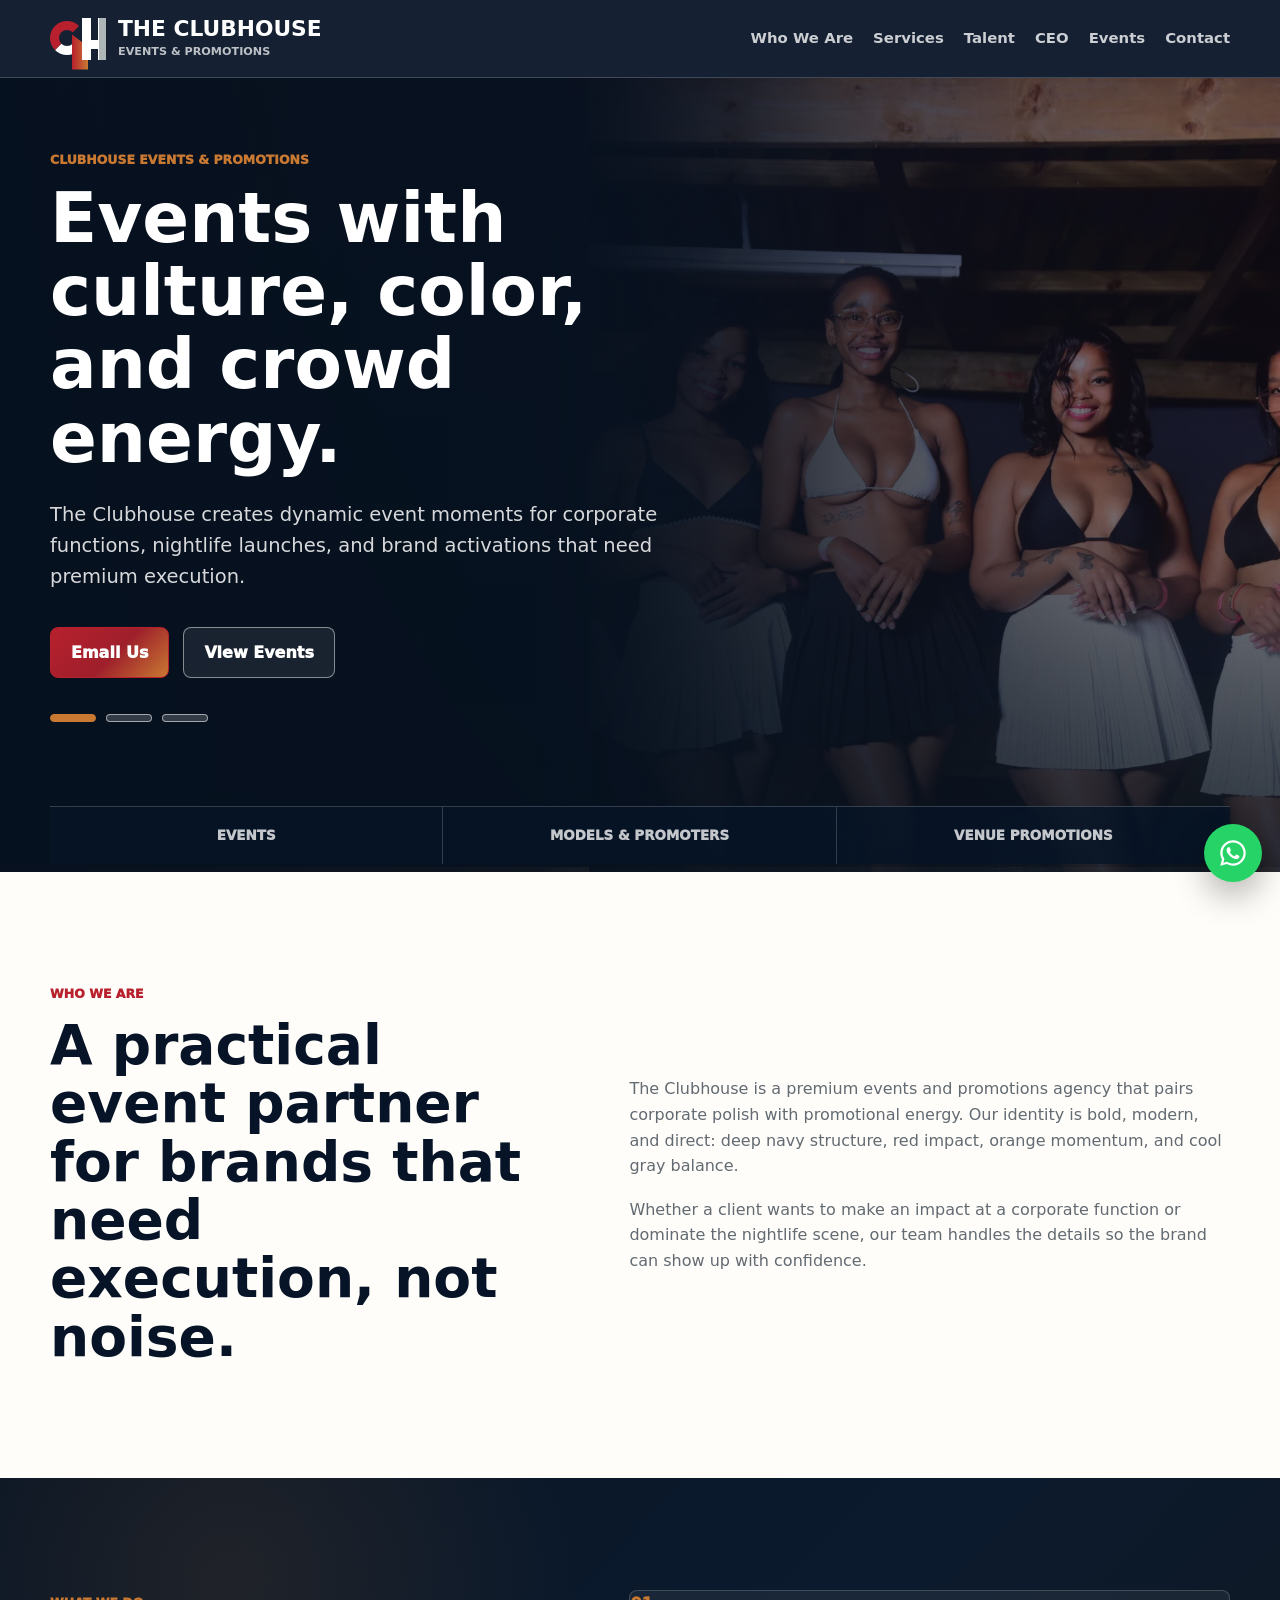
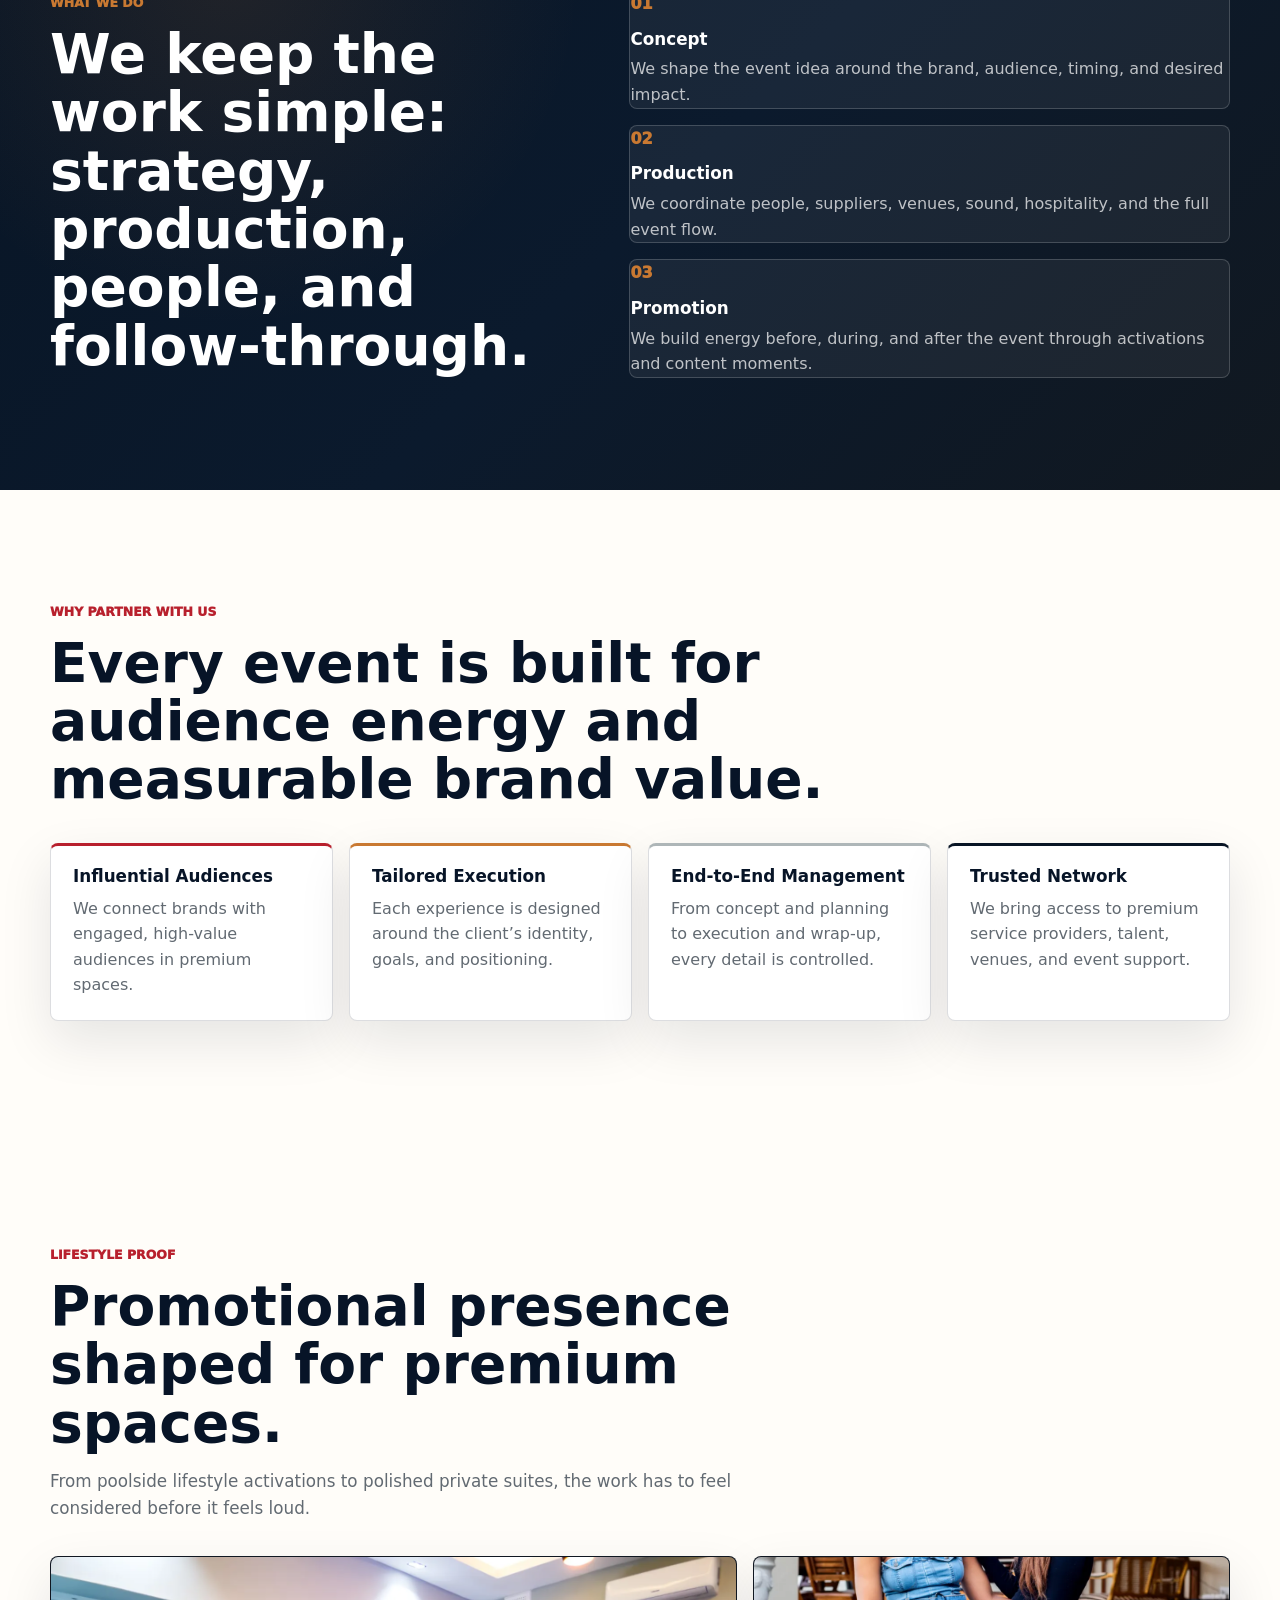
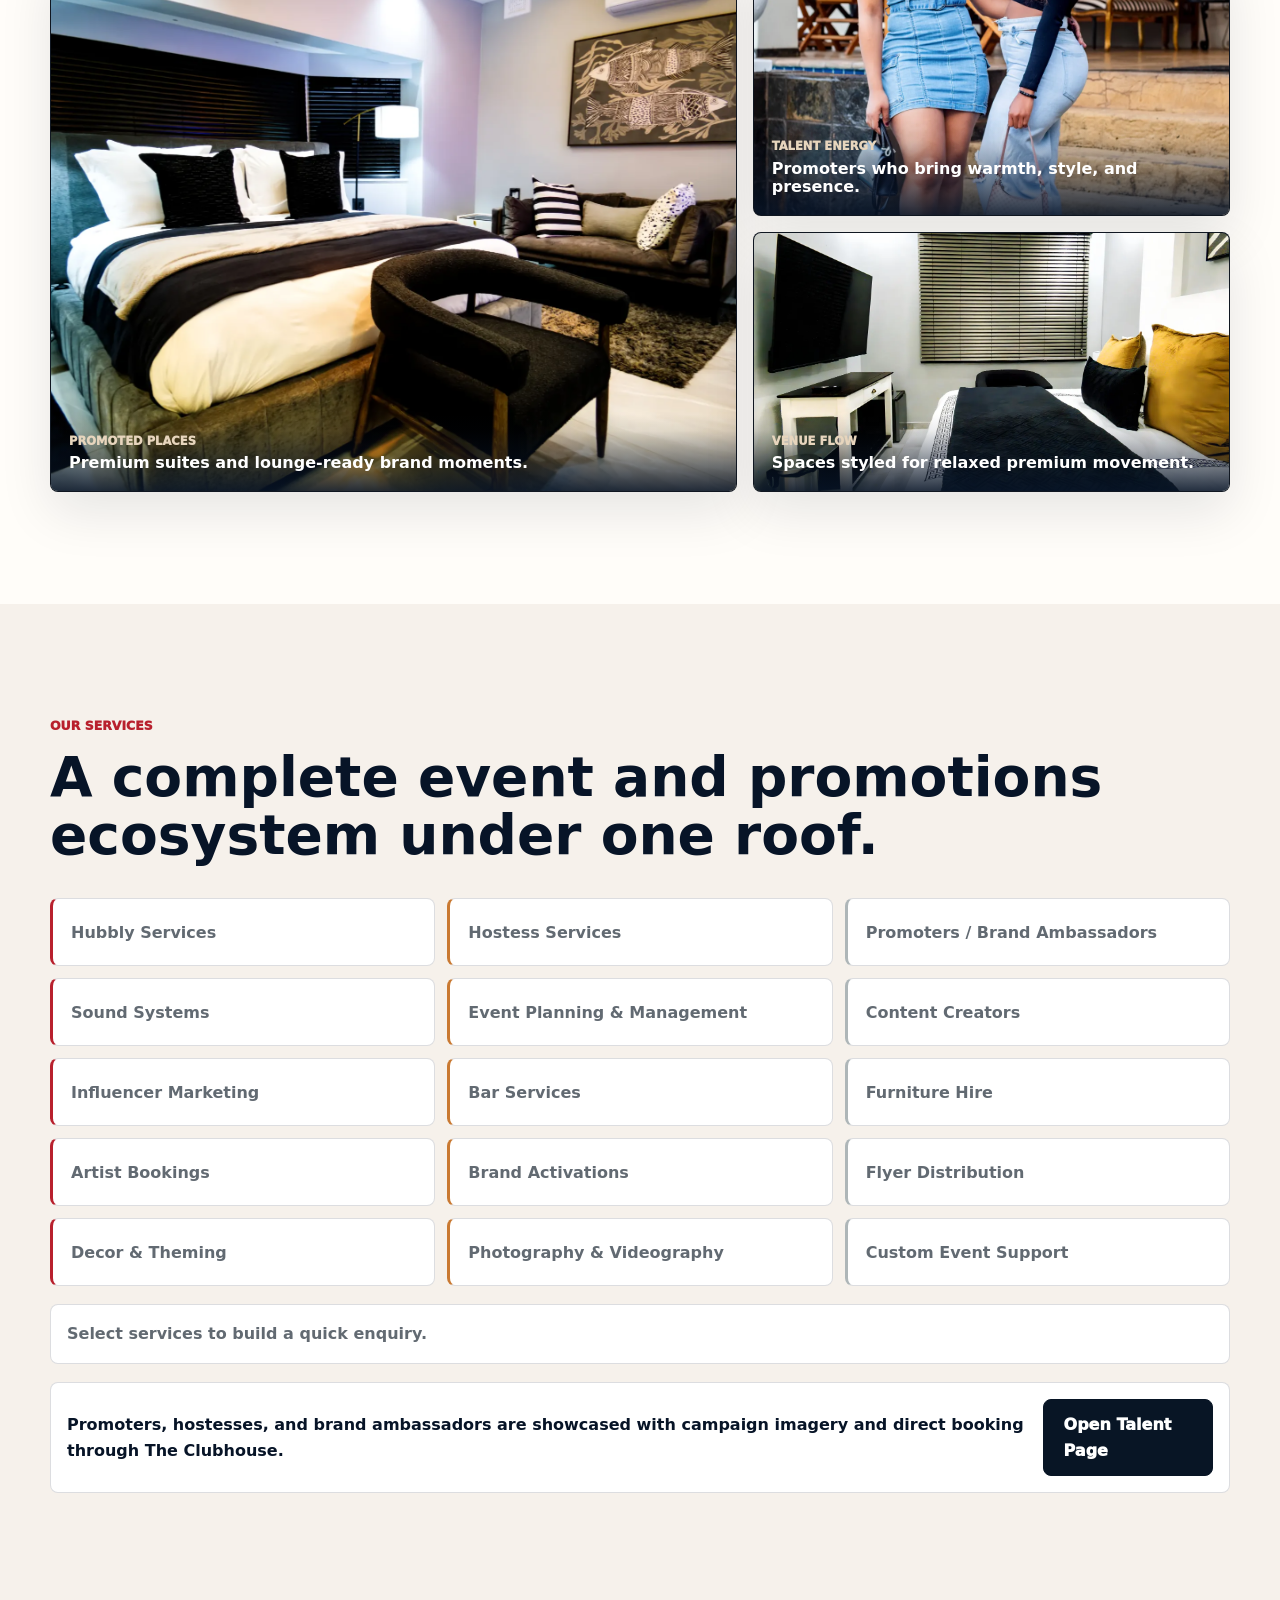
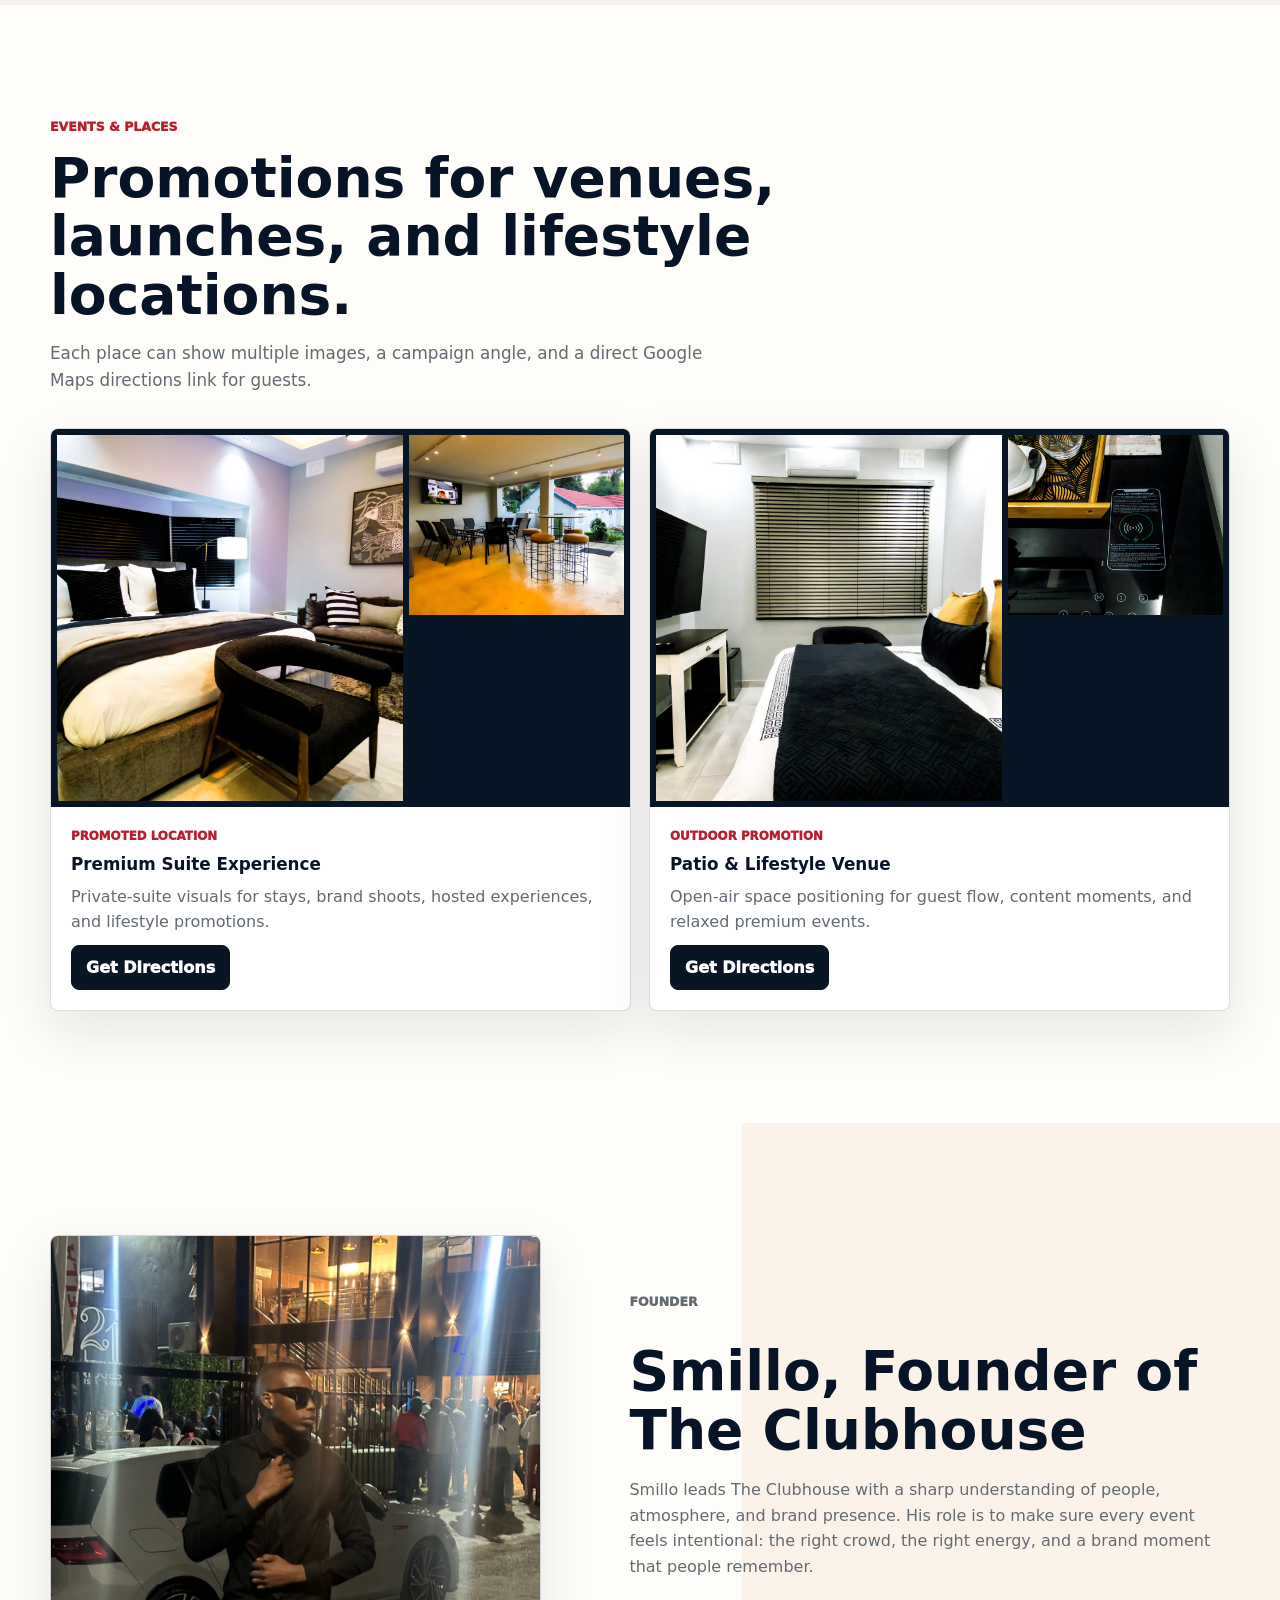
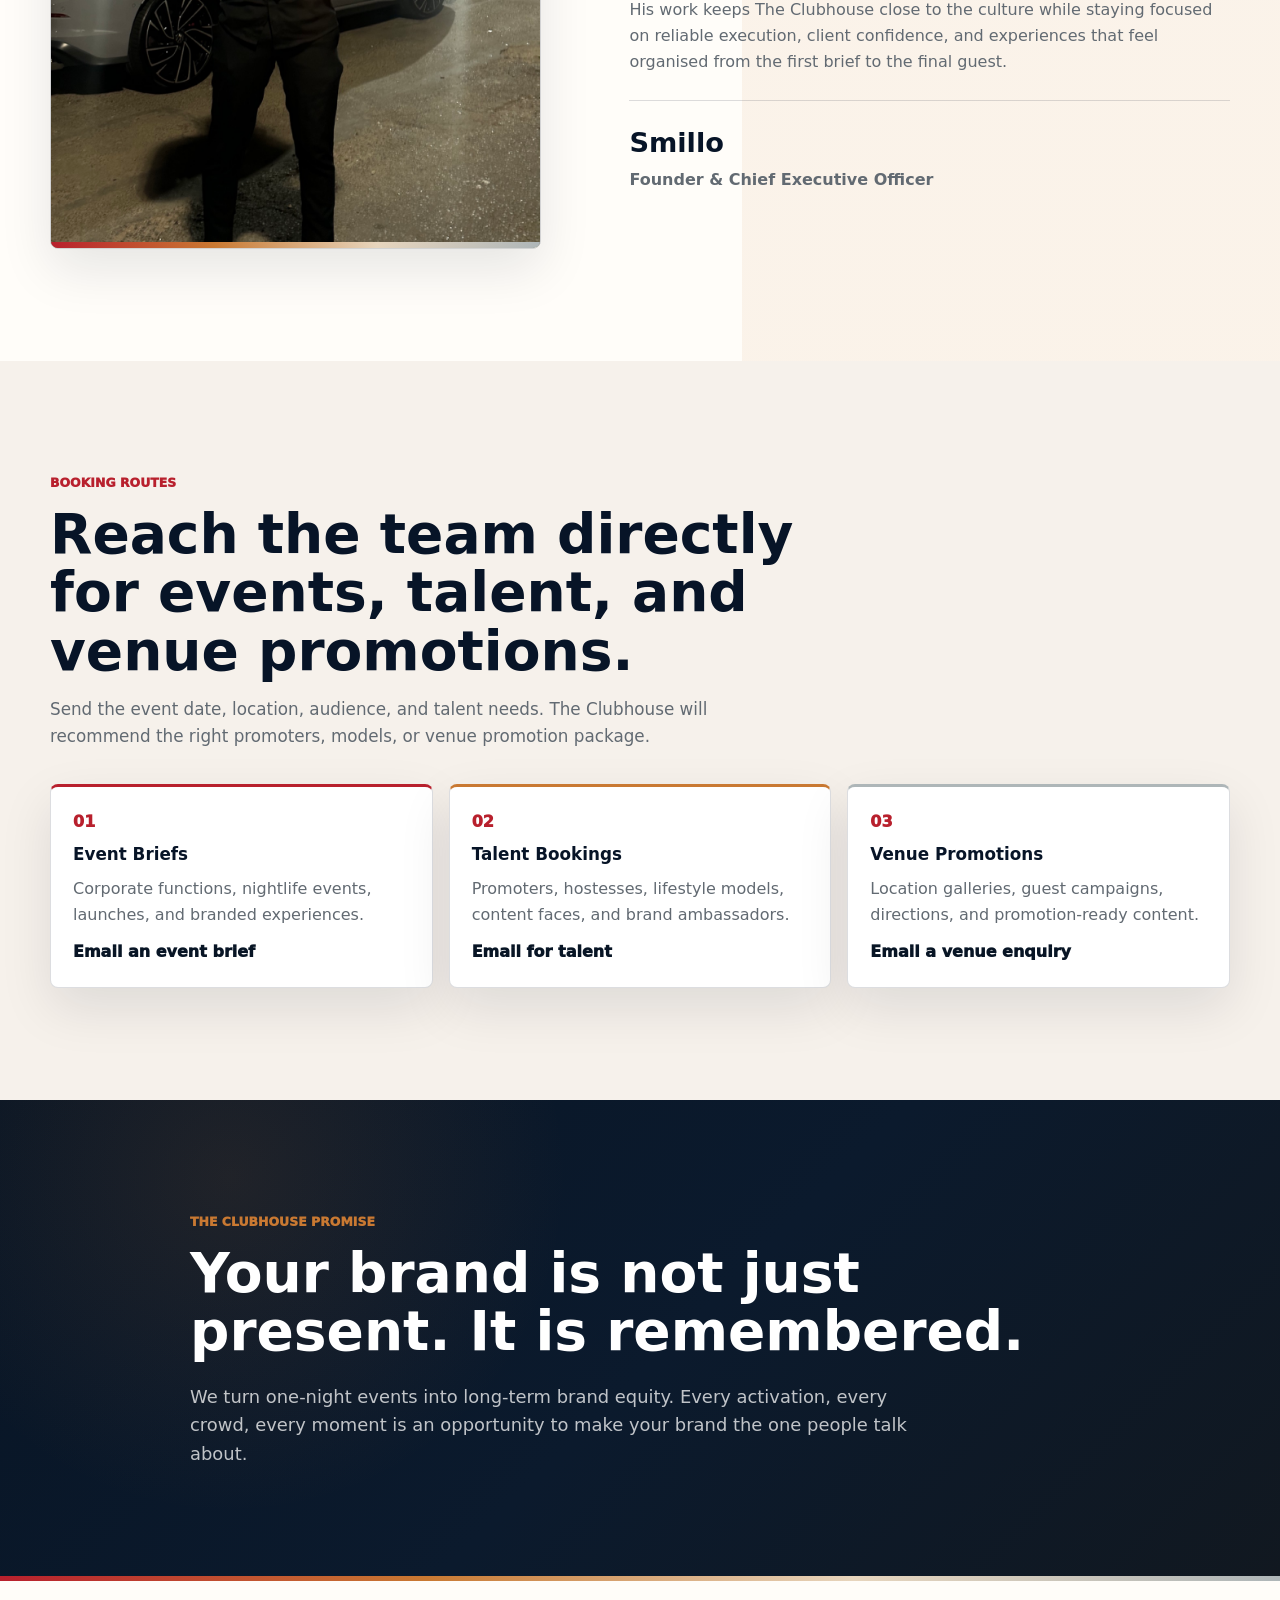
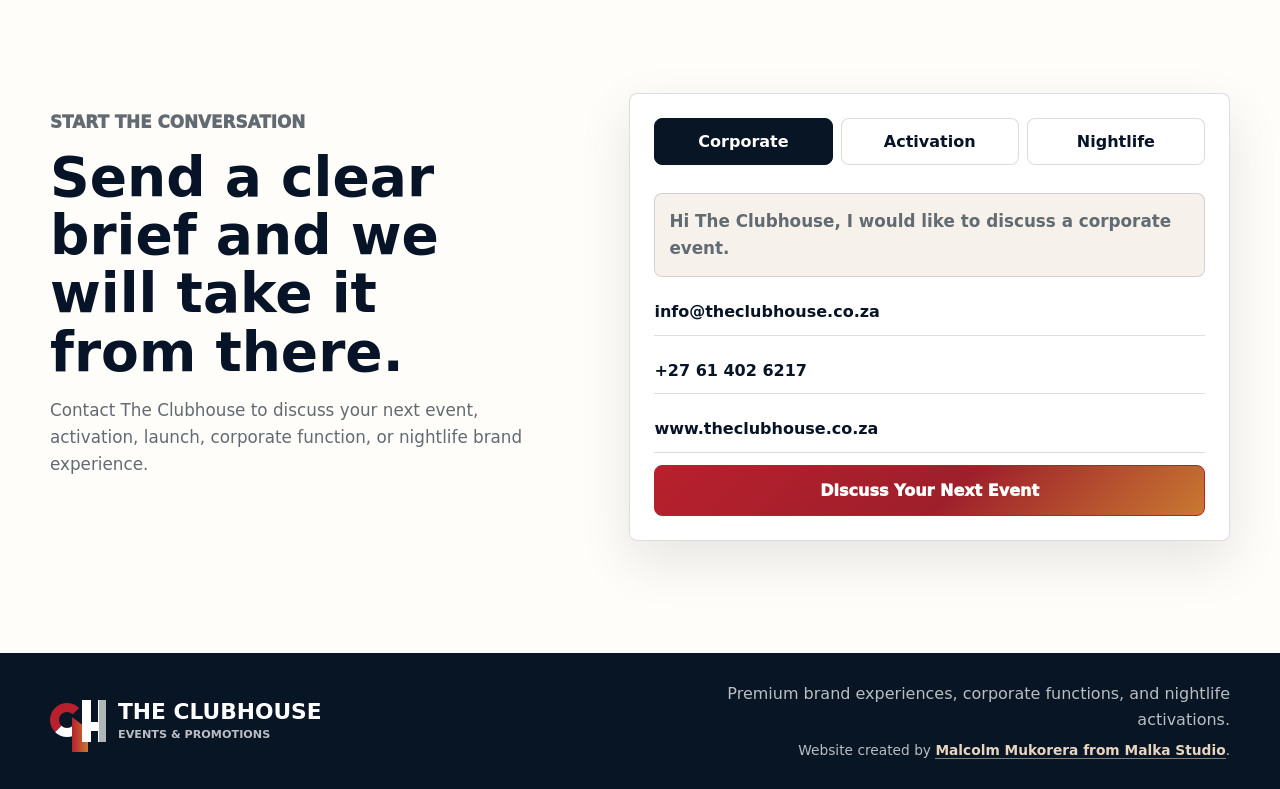
==== commit b2f6fdfc: "ggf" ====
--- a/index.html
+++ b/index.html
@@ -93,45 +93,103 @@
         <a href="#services">Services</a>
         <a href="talent.html">Talent</a>
         <a href="#ceo">CEO</a>
-        <a href="#social">Social</a>
+        <a href="#events">Events</a>
         <a href="#contact">Contact</a>
       </div>
     </nav>
   </header>
 
   <main id="main">
-    <section class="hero" id="top" aria-labelledby="hero-title">
-      <picture class="hero-picture">
-        <source srcset="assets/images/optimized/clubhouse-lifestyle-hero.webp" type="image/webp" />
-        <img
-          class="hero-image object-hero"
-          src="assets/images/IMG_8376.JPG"
-          alt="The Clubhouse promotional team at a premium lifestyle event"
-          width="4512"
-          height="3008"
-          loading="eager"
-          fetchpriority="high"
-          decoding="async"
-        />
-      </picture>
+    <section class="hero" id="top" aria-labelledby="hero-title" data-hero-slideshow>
       <div class="hero-overlay" aria-hidden="true"></div>
-      <div class="container hero-content">
-        <p class="eyebrow">Clubhouse Events & Promotions</p>
-        <h1 id="hero-title">Brand experiences with culture, color, and crowd energy.</h1>
-        <p class="hero-lead">
-          The Clubhouse creates event moments, promotional teams, and brand
-          activations that feel premium, organized, and alive from first arrival to
-          final photo.
-        </p>
-        <div class="hero-actions" aria-label="Primary calls to action">
-          <a class="btn btn-primary" href="#contact">Start a Brief</a>
-          <a class="btn btn-secondary" href="talent.html">Meet the Talent</a>
-        </div>
+      <div class="container hero-layout">
+        <div class="hero-content">
+          <article class="hero-copy is-active" data-hero-copy>
+            <p class="eyebrow">Clubhouse Events & Promotions</p>
+            <h1 id="hero-title">Events with culture, color, and crowd energy.</h1>
+            <p class="hero-lead">
+              The Clubhouse creates dynamic event moments for corporate functions,
+              nightlife launches, and brand activations that need premium execution.
+            </p>
+            <div class="hero-actions" aria-label="Primary calls to action">
+              <a class="btn btn-primary" href="mailto:info@theclubhouse.co.za?subject=The%20Clubhouse%20Event%20Enquiry">Email Us</a>
+              <a class="btn btn-secondary" href="#events">View Events</a>
+            </div>
+          </article>
+          <article class="hero-copy" data-hero-copy>
+            <p class="eyebrow">Models & Promoters</p>
+            <h2>Promoters who bring the brand into the room.</h2>
+            <p class="hero-lead">
+              Book hostesses, lifestyle models, brand ambassadors, and promotional
+              teams for launches, hospitality, guest engagement, and content moments.
+            </p>
+            <div class="hero-actions" aria-label="Talent calls to action">
+              <a class="btn btn-primary" href="mailto:info@theclubhouse.co.za?subject=The%20Clubhouse%20Talent%20Booking">Email for Talent</a>
+              <a class="btn btn-secondary" href="talent.html">Meet the Talent</a>
+            </div>
+          </article>
+          <article class="hero-copy" data-hero-copy>
+            <p class="eyebrow">Venue Promotions</p>
+            <h2>Promoted places with pictures, direction, and presence.</h2>
+            <p class="hero-lead">
+              Showcase venues with gallery-ready images, promotion angles, guest
+              movement, and Google Maps directions so people know where to go.
+            </p>
+            <div class="hero-actions" aria-label="Venue calls to action">
+              <a class="btn btn-primary" href="mailto:info@theclubhouse.co.za?subject=The%20Clubhouse%20Venue%20Promotion">Email a Venue</a>
+              <a class="btn btn-secondary" href="#events">See Places</a>
+            </div>
+          </article>
+          <div class="hero-controls" aria-label="Hero slideshow controls">
+            <button class="is-active" type="button" aria-label="Show events slide" aria-pressed="true" data-hero-control="0"></button>
+            <button type="button" aria-label="Show promoters slide" aria-pressed="false" data-hero-control="1"></button>
+            <button type="button" aria-label="Show venue promotions slide" aria-pressed="false" data-hero-control="2"></button>
+          </div>
+        </div>
+      </div>
+      <div class="hero-slides" aria-label="The Clubhouse slideshow images">
+        <picture class="hero-picture is-active" data-hero-slide>
+          <source srcset="assets/images/optimized/clubhouse-lifestyle-hero.webp" type="image/webp" />
+          <img
+            class="hero-image object-hero"
+            src="assets/images/IMG_8376.JPG"
+            alt="The Clubhouse promotional team at a lifestyle event"
+            width="4512"
+            height="3008"
+            loading="eager"
+            fetchpriority="high"
+            decoding="async"
+          />
+        </picture>
+        <picture class="hero-picture" data-hero-slide>
+          <source srcset="assets/images/optimized/talent-night-duo.webp" type="image/webp" />
+          <img
+            class="hero-image object-right"
+            src="assets/images/IMG_8342.JPG"
+            alt="The Clubhouse talent at a night poolside activation"
+            width="4512"
+            height="3008"
+            loading="eager"
+            decoding="async"
+          />
+        </picture>
+        <picture class="hero-picture" data-hero-slide>
+          <source srcset="assets/images/optimized/venue-suite.webp" type="image/webp" />
+          <img
+            class="hero-image object-center"
+            src="assets/images/IMG_6759_Nero_AI_Image_Denoiser.jpeg"
+            alt="Premium suite promoted by The Clubhouse"
+            width="2309"
+            height="1732"
+            loading="eager"
+            decoding="async"
+          />
+        </picture>
       </div>
       <div class="hero-proof container" aria-label="The Clubhouse strengths">
-        <span>Corporate Functions</span>
-        <span>Brand Activations</span>
-        <span>Promotional Teams</span>
+        <span>Events</span>
+        <span>Models & Promoters</span>
+        <span>Venue Promotions</span>
       </div>
     </section>
 
@@ -279,8 +337,46 @@
           Select services to build a quick enquiry.
         </div>
         <div class="talent-strip" aria-label="Talent showcase link">
-          <span>Promoters, hostesses, and brand ambassadors are now showcased with campaign imagery; socials can be linked as soon as you send each handle.</span>
+          <span>Promoters, hostesses, and brand ambassadors are showcased with campaign imagery and direct booking through The Clubhouse.</span>
           <a class="btn btn-secondary" href="talent.html">Open Talent Page</a>
+        </div>
+      </div>
+    </section>
+
+    <section class="section events-showcase" id="events" aria-labelledby="events-title">
+      <div class="container">
+        <div class="section-heading narrow">
+          <p class="section-label">Events & Places</p>
+          <h2 id="events-title">Promotions for venues, launches, and lifestyle locations.</h2>
+          <p>Each place can show multiple images, a campaign angle, and a direct Google Maps directions link for guests.</p>
+        </div>
+        <div class="venue-grid" aria-label="Promoted venues and event locations">
+          <article class="venue-card">
+            <div class="venue-gallery">
+              <img src="assets/images/optimized/venue-suite.webp" alt="Premium suite lounge promoted by The Clubhouse" width="2309" height="1732" loading="lazy" decoding="async" />
+              <img src="assets/images/optimized/venue-lounge.webp" alt="Interior lounge detail at a promoted location" width="2309" height="1732" loading="lazy" decoding="async" />
+              <img src="assets/images/IMG_6763_Nero_AI_Image_Denoiser.jpeg" alt="Lifestyle venue detail used for promotions" width="2309" height="1732" loading="lazy" decoding="async" />
+            </div>
+            <div class="venue-body">
+              <span>Promoted Location</span>
+              <h3>Premium Suite Experience</h3>
+              <p>Private-suite visuals for stays, brand shoots, hosted experiences, and lifestyle promotions.</p>
+              <a class="venue-map-link" href="https://www.google.com/maps/search/?api=1&query=Premium%20Suite%20Experience%20South%20Africa" target="_blank" rel="noopener noreferrer">Get Directions</a>
+            </div>
+          </article>
+          <article class="venue-card">
+            <div class="venue-gallery">
+              <img src="assets/images/optimized/venue-patio.webp" alt="Outdoor patio venue promoted by The Clubhouse" width="4000" height="3000" loading="lazy" decoding="async" />
+              <img src="assets/images/IMG_6728-fotor-20250624232427.jpg" alt="Outdoor venue angle for a promotion" width="4000" height="3000" loading="lazy" decoding="async" />
+              <img src="assets/images/IMG_6765-fotor-20250624232039.jpg" alt="Patio seating and venue setting for event promotions" width="4000" height="3000" loading="lazy" decoding="async" />
+            </div>
+            <div class="venue-body">
+              <span>Outdoor Promotion</span>
+              <h3>Patio & Lifestyle Venue</h3>
+              <p>Open-air space positioning for guest flow, content moments, and relaxed premium events.</p>
+              <a class="venue-map-link" href="https://www.google.com/maps/search/?api=1&query=Patio%20Lifestyle%20Venue%20South%20Africa" target="_blank" rel="noopener noreferrer">Get Directions</a>
+            </div>
+          </article>
         </div>
       </div>
     </section>
@@ -318,29 +414,36 @@
       </div>
     </section>
 
-    <section class="section social-feed" id="social" aria-labelledby="social-title">
+    <section class="section booking-routes" aria-labelledby="booking-routes-title">
       <div class="container">
         <div class="section-heading narrow">
-          <p class="section-label">Live From Smillo</p>
-          <h2 id="social-title">Follow the event energy as it happens.</h2>
+          <p class="section-label">Booking Routes</p>
+          <h2 id="booking-routes-title">Reach the team directly for events, talent, and venue promotions.</h2>
           <p>
-            Smillo’s Instagram and TikTok posts will appear here automatically once
-            the official feeds are connected. WhatsApp opens a direct booking chat.
-          </p>
-        </div>
-        <div class="feed-toolbar" aria-label="Social feed filters">
-          <button class="is-active" type="button" aria-pressed="true" data-feed-filter="all">All</button>
-          <button type="button" aria-pressed="false" data-feed-filter="instagram">Instagram</button>
-          <button type="button" aria-pressed="false" data-feed-filter="tiktok">TikTok</button>
-        </div>
-        <div class="feed-status" data-feed-status aria-live="polite">
-          Preparing Smillo’s feed view.
-        </div>
-        <div class="feed-grid" data-social-feed aria-label="Smillo social feed"></div>
-        <div class="social-note">
-          <strong>WhatsApp Status</strong>
-          <span>WhatsApp Status cannot be embedded publicly through the official WhatsApp platform. Use the green WhatsApp button for direct updates and bookings.</span>
-          <a href="https://wa.me/27614026217?text=Hi%20Smillo%2C%20I%20would%20like%20to%20connect%20with%20The%20Clubhouse." target="_blank" rel="noopener noreferrer">Message Smillo</a>
+            Send the event date, location, audience, and talent needs. The
+            Clubhouse will recommend the right promoters, models, or venue
+            promotion package.
+          </p>
+        </div>
+        <div class="booking-route-grid" aria-label="Ways to enquire">
+          <article class="booking-route-card">
+            <span>01</span>
+            <h3>Event Briefs</h3>
+            <p>Corporate functions, nightlife events, launches, and branded experiences.</p>
+            <a href="mailto:info@theclubhouse.co.za?subject=The%20Clubhouse%20Event%20Brief">Email an event brief</a>
+          </article>
+          <article class="booking-route-card">
+            <span>02</span>
+            <h3>Talent Bookings</h3>
+            <p>Promoters, hostesses, lifestyle models, content faces, and brand ambassadors.</p>
+            <a href="mailto:info@theclubhouse.co.za?subject=The%20Clubhouse%20Talent%20Booking">Email for talent</a>
+          </article>
+          <article class="booking-route-card">
+            <span>03</span>
+            <h3>Venue Promotions</h3>
+            <p>Location galleries, guest campaigns, directions, and promotion-ready content.</p>
+            <a href="mailto:info@theclubhouse.co.za?subject=The%20Clubhouse%20Venue%20Promotion">Email a venue enquiry</a>
+          </article>
         </div>
       </div>
     </section>
--- a/assets/css/styles.css
+++ b/assets/css/styles.css
@@ -309,12 +309,14 @@
 
 .hero {
   position: relative;
-  min-height: 700px;
+  min-height: 720px;
   display: grid;
   align-items: center;
-  padding: 72px 0 104px;
-  color: var(--white);
-  background: var(--navy);
+  padding: 80px 0 124px;
+  color: var(--white);
+  background:
+    linear-gradient(135deg, rgba(184, 32, 45, 0.16), transparent 36%),
+    linear-gradient(110deg, #06111f 0%, var(--navy) 46%, #111820 100%);
   overflow: hidden;
 }
 
@@ -328,7 +330,6 @@
   background: linear-gradient(90deg, var(--red), var(--orange), var(--champagne), var(--silver));
 }
 
-.hero-image,
 .hero-overlay {
   position: absolute;
   inset: 0;
@@ -337,6 +338,8 @@
 }
 
 .hero-image {
+  width: 100%;
+  height: 100%;
   object-fit: cover;
   object-position: center;
   filter: saturate(1.06) contrast(1.04);
@@ -360,6 +363,14 @@
   width: 100%;
   height: 100%;
   border-radius: 0;
+  opacity: 0;
+  transform: scale(1.035);
+  transition: opacity 900ms ease, transform 4200ms ease;
+}
+
+.hero-picture.is-active {
+  opacity: 1;
+  transform: scale(1);
 }
 
 .hero-picture .hero-image {
@@ -409,15 +420,96 @@
 
 .hero-overlay {
   background:
-    linear-gradient(90deg, rgba(8, 21, 37, 0.97) 0%, rgba(8, 21, 37, 0.78) 44%, rgba(8, 21, 37, 0.28) 82%),
-    linear-gradient(0deg, rgba(17, 24, 32, 0.82) 0%, rgba(184, 32, 45, 0.14) 48%, rgba(8, 21, 37, 0.58) 100%);
+    linear-gradient(90deg, rgba(6, 17, 31, 0.98) 0%, rgba(6, 17, 31, 0.9) 42%, rgba(6, 17, 31, 0.36) 70%, rgba(6, 17, 31, 0.08) 100%),
+    linear-gradient(0deg, rgba(17, 24, 32, 0.58), rgba(184, 32, 45, 0.08));
+  z-index: 2;
+  pointer-events: none;
+}
+
+.hero-layout {
+  position: relative;
+  z-index: 3;
+  display: block;
 }
 
 .hero-content {
   position: relative;
+  width: min(100%, 660px);
+  min-height: 590px;
+}
+
+.hero-copy {
+  position: absolute;
+  inset: 0 0 78px;
+  display: grid;
+  align-content: center;
+  opacity: 0;
+  pointer-events: none;
+  transform: translateY(18px);
+  transition: opacity 520ms ease, transform 520ms ease;
+}
+
+.hero-copy.is-active {
+  opacity: 1;
+  pointer-events: auto;
+  transform: translateY(0);
+}
+
+.hero-copy h2 {
+  max-width: 680px;
+  font-size: clamp(2.4rem, 5vw, 5rem);
+}
+
+.hero-copy h1 {
+  max-width: 680px;
+  font-size: clamp(2.55rem, 5.4vw, 5.55rem);
+}
+
+.hero-slides {
+  position: absolute;
   z-index: 1;
-  max-width: 790px;
-  margin-inline: max(16px, calc((100vw - var(--container)) / 2));
+  top: 0;
+  right: 0;
+  bottom: 0;
+  width: min(54vw, 840px);
+  overflow: hidden;
+  background: var(--charcoal);
+  opacity: 0.9;
+}
+
+.hero-slides::after {
+  content: "";
+  position: absolute;
+  inset: 0;
+  z-index: 2;
+  background:
+    linear-gradient(90deg, rgba(6, 17, 31, 0.9) 0%, rgba(6, 17, 31, 0.3) 36%, rgba(6, 17, 31, 0.04) 74%),
+    linear-gradient(0deg, rgba(7, 20, 39, 0.64), rgba(7, 20, 39, 0.08) 45%, rgba(7, 20, 39, 0.42));
+  pointer-events: none;
+}
+
+.hero-controls {
+  position: absolute;
+  z-index: 4;
+  left: 0;
+  bottom: 26px;
+  display: flex;
+  gap: 10px;
+}
+
+.hero-controls button {
+  width: 46px;
+  height: 8px;
+  padding: 0;
+  border: 1px solid rgba(255, 255, 255, 0.55);
+  border-radius: 999px;
+  background: rgba(255, 255, 255, 0.18);
+  cursor: pointer;
+}
+
+.hero-controls button.is-active {
+  border-color: var(--orange);
+  background: var(--orange);
 }
 
 .eyebrow,
@@ -699,17 +791,20 @@
 
 .services,
 .social-feed,
+.booking-routes,
 .talent-intro {
   background: var(--mist);
 }
 
 .visual-story,
-.campaign-gallery {
+.campaign-gallery,
+.events-showcase {
   background: var(--paper);
 }
 
 .visual-story .section-heading p:last-child,
-.campaign-gallery .section-heading p:last-child {
+.campaign-gallery .section-heading p:last-child,
+.events-showcase .section-heading p:last-child {
   max-width: 700px;
   margin-top: 16px;
   color: var(--muted);
@@ -773,6 +868,20 @@
   line-height: 1.15;
 }
 
+.media-caption a {
+  width: fit-content;
+  margin-top: 6px;
+  color: var(--champagne);
+  font-weight: 950;
+  text-decoration: none;
+}
+
+.media-caption a:hover {
+  color: var(--white);
+  text-decoration: underline;
+  text-underline-offset: 5px;
+}
+
 .campaign-grid {
   grid-template-columns: repeat(4, minmax(0, 1fr));
   grid-auto-rows: 230px;
@@ -785,6 +894,74 @@
 
 .campaign-card-wide {
   grid-column: span 2;
+}
+
+.venue-grid {
+  display: grid;
+  grid-template-columns: repeat(2, minmax(0, 1fr));
+  gap: 18px;
+}
+
+.venue-card {
+  overflow: hidden;
+  border: 1px solid var(--line);
+  border-radius: var(--radius);
+  background: var(--white);
+  box-shadow: var(--shadow);
+}
+
+.venue-gallery {
+  display: grid;
+  grid-template-columns: 1.45fr 0.9fr;
+  grid-template-rows: repeat(2, 180px);
+  gap: 6px;
+  padding: 6px;
+  background: var(--navy);
+}
+
+.venue-gallery img {
+  width: 100%;
+  height: 100%;
+  object-fit: cover;
+}
+
+.venue-gallery img:first-child {
+  grid-row: span 2;
+}
+
+.venue-body {
+  display: grid;
+  gap: 10px;
+  padding: 20px;
+}
+
+.venue-body span {
+  color: var(--red);
+  font-size: 0.74rem;
+  font-weight: 950;
+  text-transform: uppercase;
+}
+
+.venue-body p {
+  color: var(--muted);
+}
+
+.venue-map-link {
+  width: fit-content;
+  min-height: 42px;
+  padding: 9px 14px;
+  border: 1px solid var(--navy);
+  border-radius: var(--radius);
+  background: var(--navy);
+  color: var(--white);
+  font-weight: 950;
+  text-decoration: none;
+}
+
+.venue-map-link:hover {
+  border-color: var(--orange);
+  background: var(--orange);
+  color: var(--navy);
 }
 
 .service-grid {
@@ -895,11 +1072,59 @@
   font-weight: 850;
 }
 
-.social-feed .section-heading p:last-child {
+.social-feed .section-heading p:last-child,
+.booking-routes .section-heading p:last-child {
   max-width: 700px;
   margin-top: 16px;
   color: var(--muted);
   font-size: 1.05rem;
+}
+
+.booking-route-grid {
+  display: grid;
+  grid-template-columns: repeat(3, minmax(0, 1fr));
+  gap: 16px;
+}
+
+.booking-route-card {
+  display: grid;
+  gap: 12px;
+  padding: 22px;
+  border: 1px solid var(--line);
+  border-top: 3px solid var(--red);
+  border-radius: var(--radius);
+  background: var(--white);
+  box-shadow: var(--shadow);
+}
+
+.booking-route-card:nth-child(2) {
+  border-top-color: var(--orange);
+}
+
+.booking-route-card:nth-child(3) {
+  border-top-color: var(--silver);
+}
+
+.booking-route-card span {
+  color: var(--red);
+  font-weight: 950;
+}
+
+.booking-route-card p {
+  color: var(--muted);
+}
+
+.booking-route-card a {
+  width: fit-content;
+  color: var(--navy);
+  font-weight: 950;
+  text-decoration: none;
+}
+
+.booking-route-card a:hover {
+  color: var(--red);
+  text-decoration: underline;
+  text-underline-offset: 5px;
 }
 
 .feed-toolbar {
@@ -1150,15 +1375,43 @@
 .talent-card-media {
   position: relative;
   min-height: 330px;
+  width: 100%;
+  padding: 0;
+  border: 0;
   background:
     linear-gradient(160deg, rgba(231, 213, 189, 0.16), transparent 38%),
     linear-gradient(135deg, var(--navy), var(--charcoal));
+  color: inherit;
+  cursor: pointer;
+  text-align: left;
+  overflow: hidden;
 }
 
 .talent-card-media img {
   width: 100%;
   height: 100%;
   object-fit: cover;
+  transition: transform 320ms ease, filter 320ms ease;
+}
+
+.talent-card-media:hover img,
+.talent-card-media[aria-expanded="true"] img {
+  filter: saturate(1.08) contrast(1.04);
+  transform: scale(1.04);
+}
+
+.talent-name-overlay {
+  position: absolute;
+  left: 14px;
+  right: 14px;
+  bottom: 14px;
+  padding: 12px 14px;
+  border: 1px solid rgba(255, 255, 255, 0.3);
+  border-radius: var(--radius);
+  background: rgba(7, 20, 39, 0.82);
+  color: var(--white);
+  font-size: 1.1rem;
+  font-weight: 950;
 }
 
 .talent-placeholder {
@@ -1186,29 +1439,35 @@
   text-transform: uppercase;
 }
 
-.talent-socials {
-  display: flex;
-  flex-wrap: wrap;
-  gap: 8px;
-  margin-top: 4px;
-}
-
-.talent-socials a {
-  min-height: 38px;
-  padding: 8px 12px;
+.talent-profile-details {
+  display: grid;
+  gap: 10px;
+  margin-top: 2px;
+  padding: 14px;
   border: 1px solid var(--line);
   border-radius: var(--radius);
   background: var(--mist);
+}
+
+.talent-profile-details[hidden] {
+  display: none;
+}
+
+.talent-profile-details strong {
+  line-height: 1.25;
+}
+
+.talent-profile-details a {
+  width: fit-content;
   color: var(--navy);
-  font-size: 0.88rem;
-  font-weight: 900;
+  font-weight: 950;
   text-decoration: none;
 }
 
-.talent-socials a:hover {
-  border-color: var(--navy);
-  background: var(--navy);
-  color: var(--white);
+.talent-profile-details a:hover {
+  color: var(--red);
+  text-decoration: underline;
+  text-underline-offset: 5px;
 }
 
 .site-footer {
@@ -1407,16 +1666,27 @@
   .split-feature,
   .contact-grid,
   .ceo-grid,
+  .hero-layout,
   .talent-hero-grid {
     grid-template-columns: 1fr;
   }
 
+  .hero-content {
+    min-height: 540px;
+  }
+
+  .hero-slides {
+    width: min(64vw, 640px);
+  }
+
   .reason-grid,
   .feed-grid,
+  .booking-route-grid,
   .service-grid,
   .proof-grid,
   .lifestyle-grid,
   .campaign-grid,
+  .venue-grid,
   .talent-grid {
     grid-template-columns: repeat(2, minmax(0, 1fr));
   }
@@ -1472,13 +1742,32 @@
   .hero-proof,
   .reason-grid,
   .feed-grid,
+  .booking-route-grid,
   .service-grid,
   .proof-grid,
   .lifestyle-grid,
   .campaign-grid,
+  .venue-grid,
   .talent-grid,
   .talent-hero-media {
     grid-template-columns: 1fr;
+  }
+
+  .hero-controls {
+    bottom: 108px;
+  }
+
+  .hero-controls button {
+    width: 36px;
+  }
+
+  .hero-content {
+    min-height: 550px;
+  }
+
+  .hero-slides {
+    width: 100%;
+    opacity: 0.42;
   }
 
   .lifestyle-card-feature,
@@ -1491,6 +1780,15 @@
   .lifestyle-grid,
   .campaign-grid {
     grid-auto-rows: 300px;
+  }
+
+  .venue-gallery {
+    grid-template-columns: 1fr;
+    grid-template-rows: repeat(3, 210px);
+  }
+
+  .venue-gallery img:first-child {
+    grid-row: auto;
   }
 
   .talent-hero-frame,
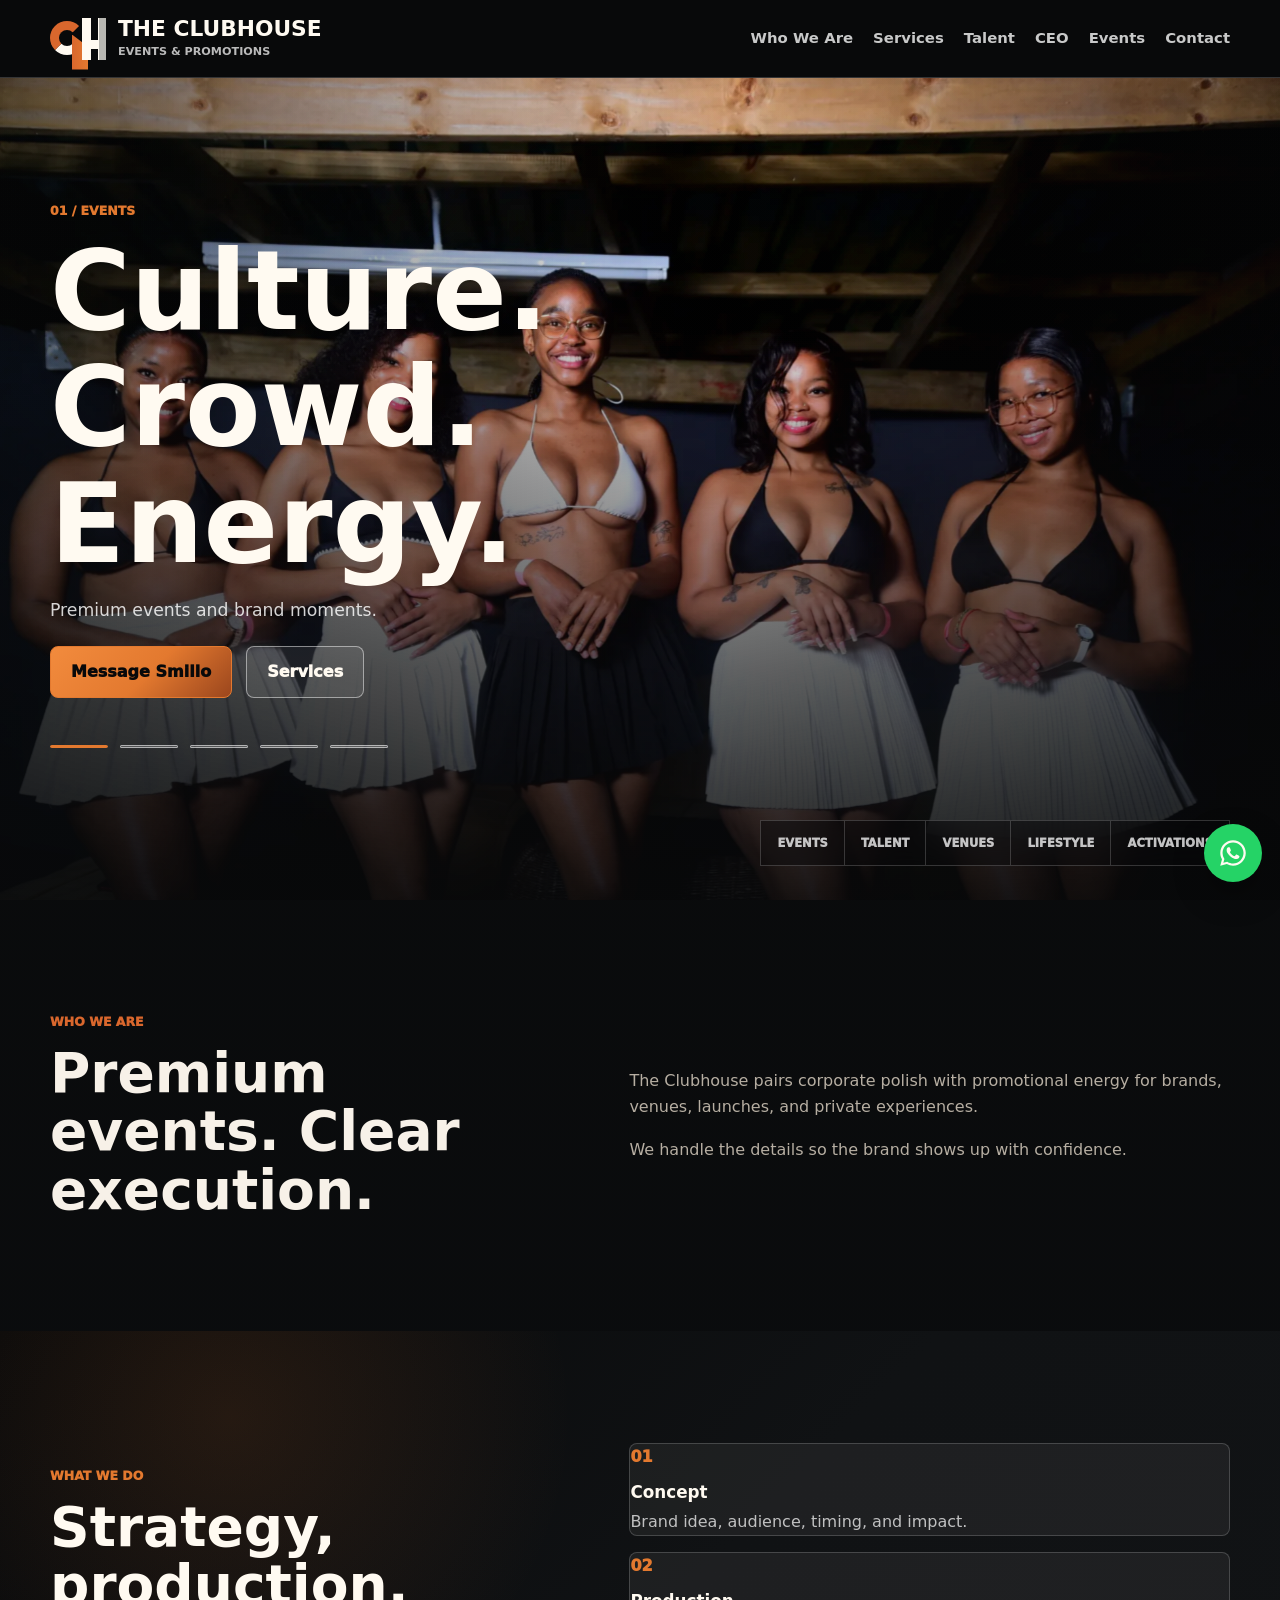
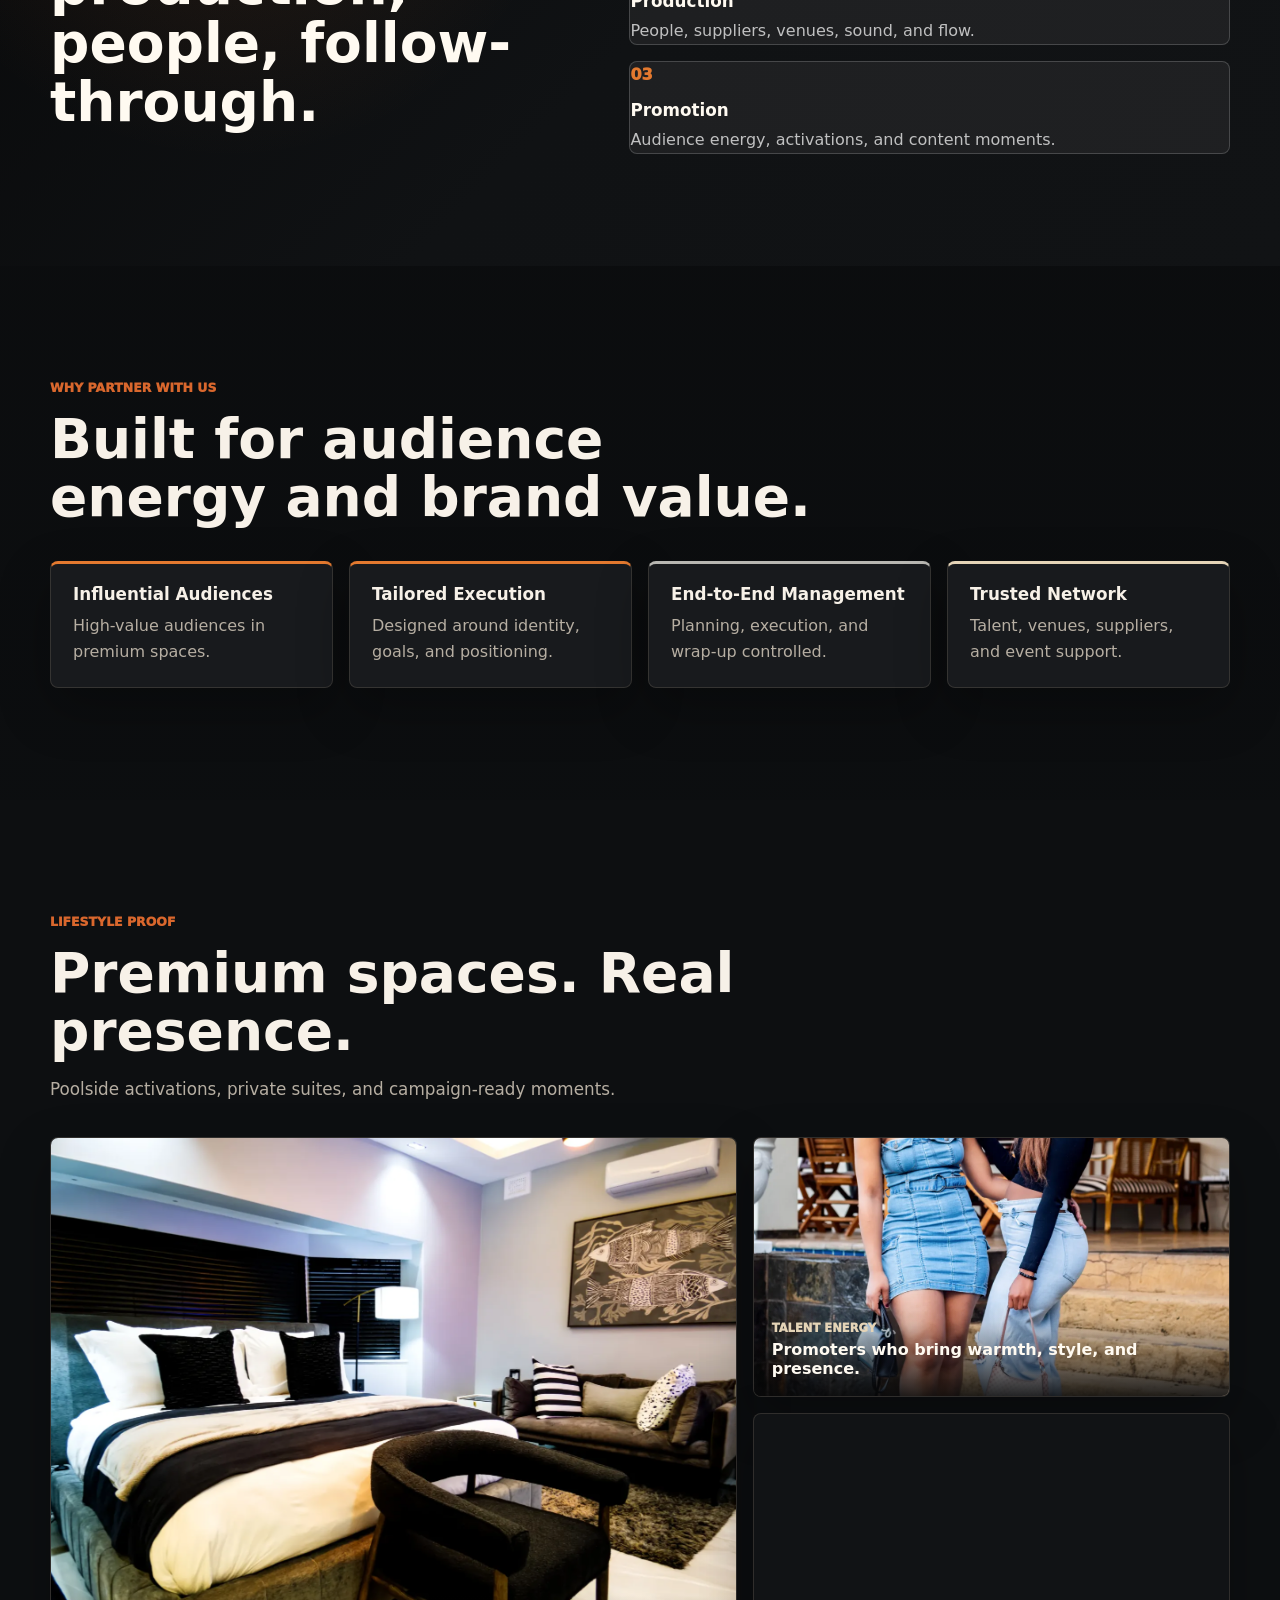
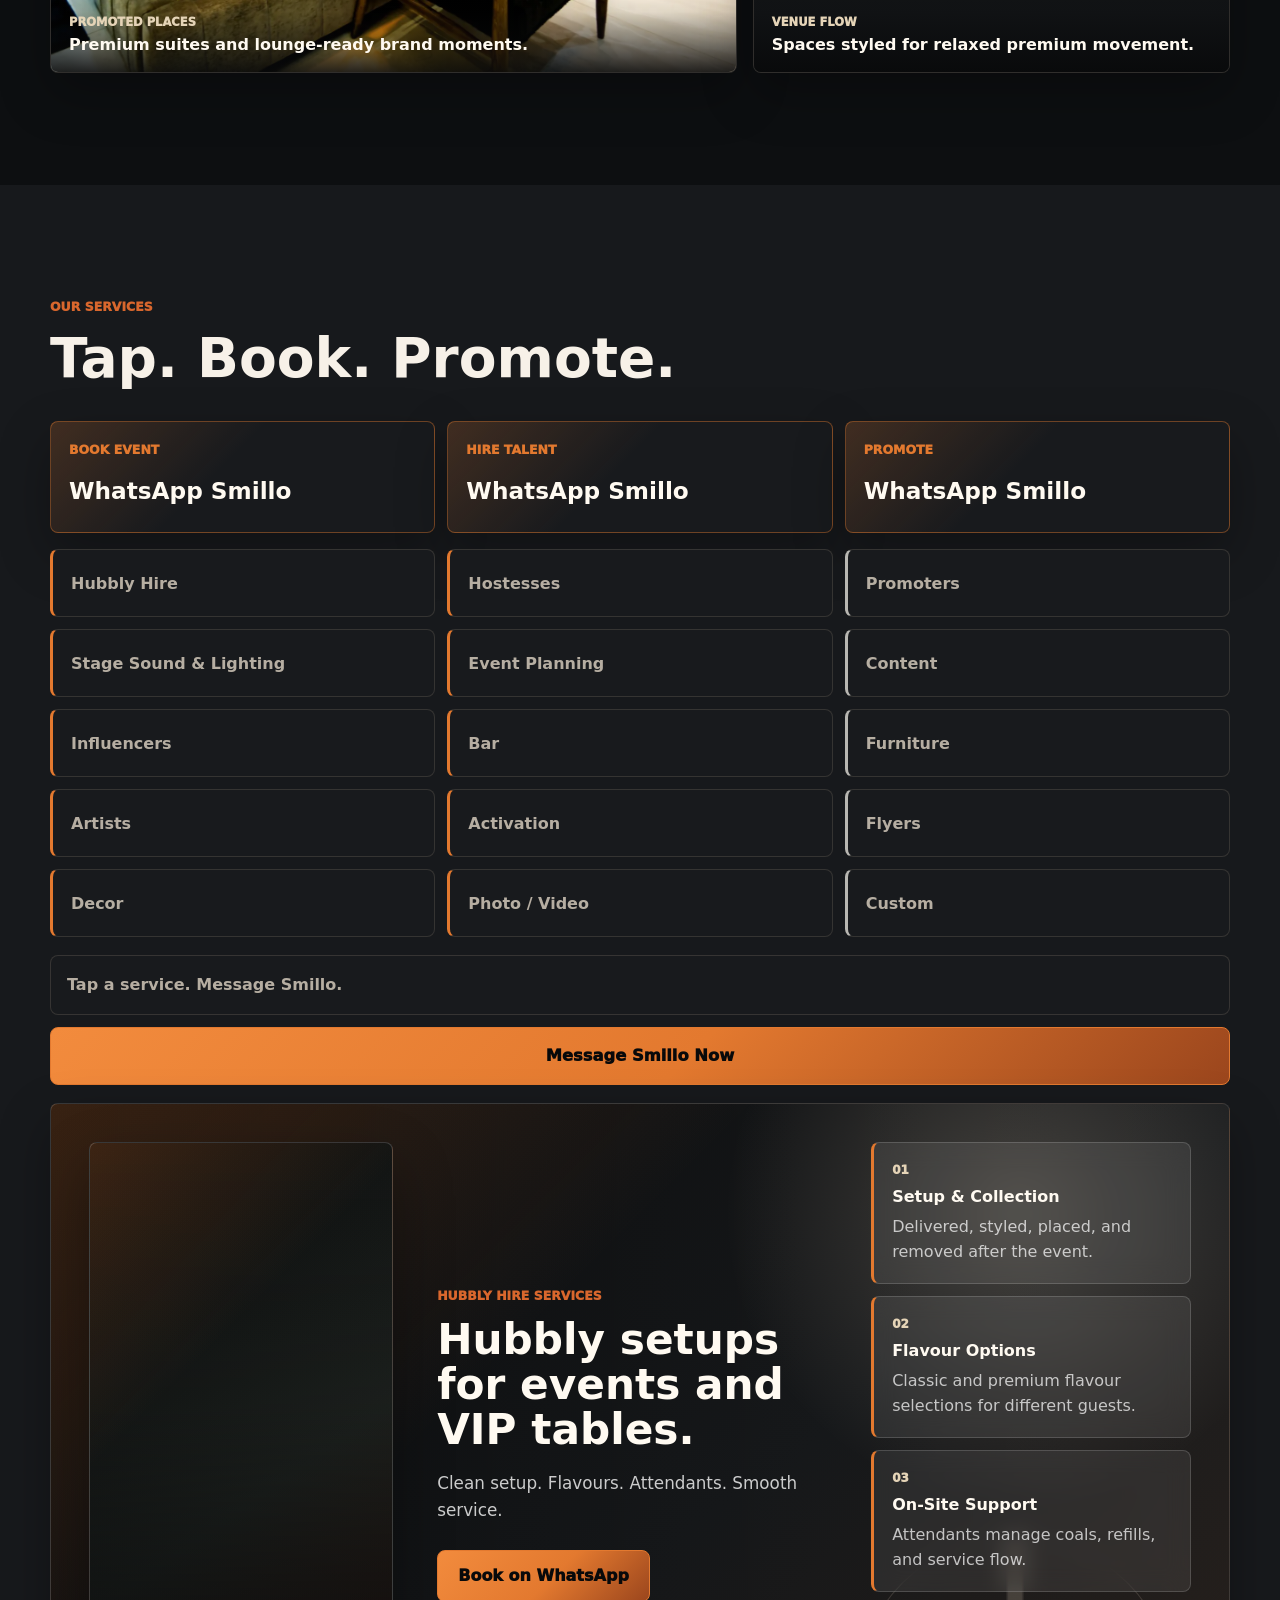
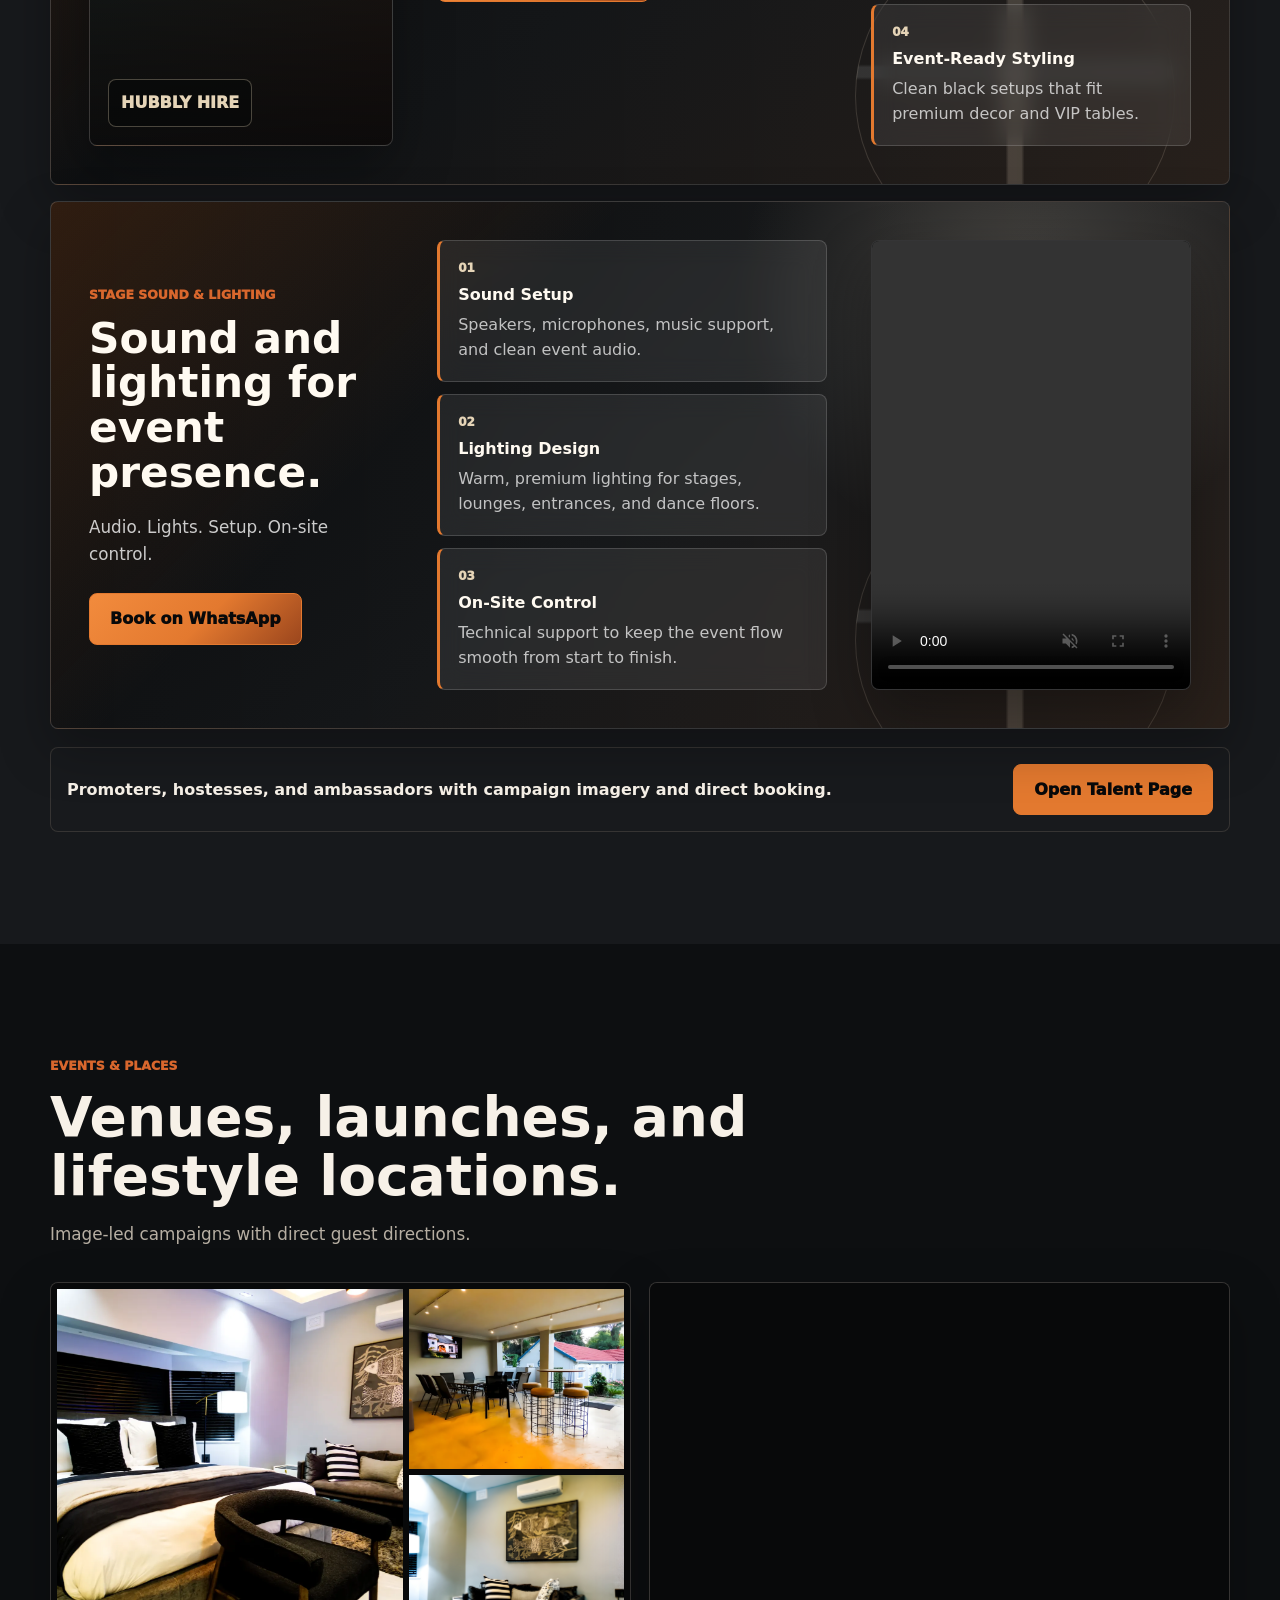
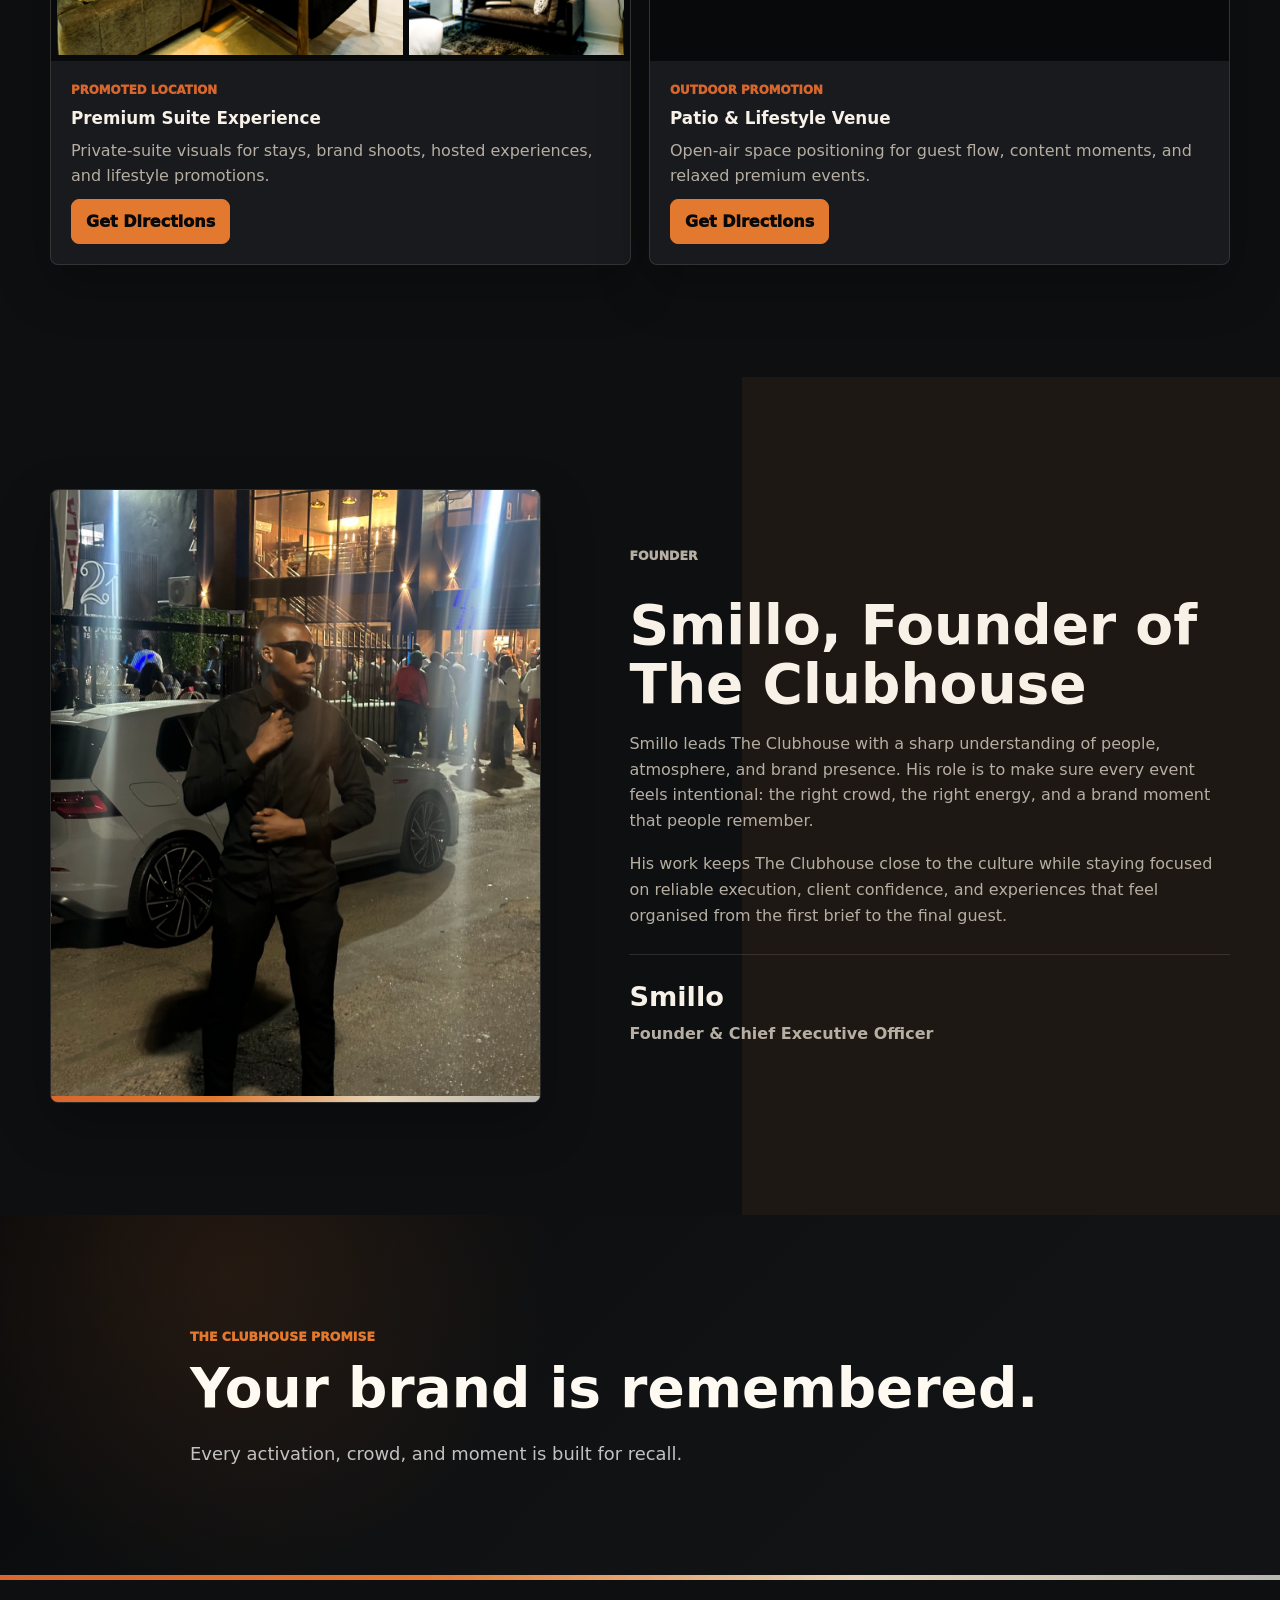
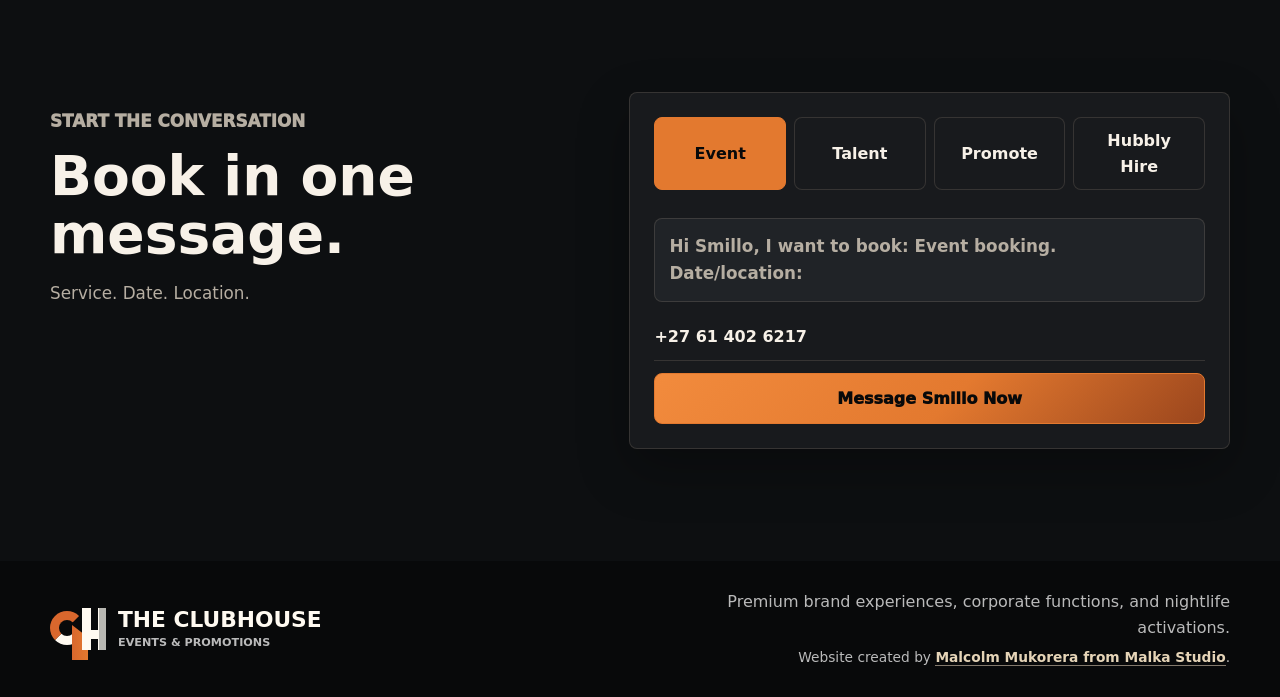
==== commit 619691a0: "Update talent gallery and media" ====
--- a/index.html
+++ b/index.html
@@ -8,20 +8,20 @@
   <title>The Clubhouse | Events & Promotions Agency</title>
   <meta
     name="description"
-    content="The Clubhouse is a premium events and promotions agency creating corporate functions, nightlife activations, brand experiences, and unforgettable audience moments in South Africa."
+    content="The Clubhouse is a premium events and promotions agency creating corporate functions, nightlife activations, brand experiences, hubbly hire services, and unforgettable audience moments in South Africa."
   />
   <meta
     name="keywords"
-    content="The Clubhouse, events agency, promotions agency, brand activations, corporate events, nightlife events, South Africa"
+    content="The Clubhouse, events agency, promotions agency, brand activations, corporate events, nightlife events, hubbly hire, hookah hire, South Africa"
   />
   <meta name="author" content="The Clubhouse" />
-  <meta name="theme-color" content="#071427" />
+  <meta name="theme-color" content="#0d0f11" />
   <meta name="robots" content="index, follow" />
 
   <meta property="og:title" content="The Clubhouse | Events, Promotions & Brand Activations" />
   <meta
     property="og:description"
-    content="Corporate events, brand activations, launch events, and nightlife promotions planned with precision."
+    content="Corporate events, brand activations, launch events, nightlife promotions, and hubbly hire services planned with precision."
   />
   <meta property="og:type" content="website" />
   <meta property="og:url" content="https://www.theclubhouse.co.za/" />
@@ -31,7 +31,7 @@
   <meta name="twitter:title" content="The Clubhouse | Events & Promotions Agency" />
   <meta
     name="twitter:description"
-    content="Corporate events, brand activations, launch events, and nightlife promotions planned with precision."
+    content="Corporate events, brand activations, launch events, nightlife promotions, and hubbly hire services planned with precision."
   />
   <meta name="twitter:image" content="https://www.theclubhouse.co.za/assets/images/optimized/clubhouse-lifestyle-hero.webp" />
 
@@ -48,7 +48,7 @@
     "name": "The Clubhouse",
     "url": "https://www.theclubhouse.co.za/",
     "image": "https://www.theclubhouse.co.za/assets/images/optimized/clubhouse-lifestyle-hero.webp",
-    "description": "The Clubhouse is a premium events and promotions agency for corporate functions, nightlife experiences, brand activations, and audience engagement.",
+    "description": "The Clubhouse is a premium events and promotions agency for corporate functions, nightlife experiences, brand activations, hubbly hire services, and audience engagement.",
     "email": "info@theclubhouse.co.za",
     "telephone": "+27614026217",
     "address": {
@@ -105,45 +105,66 @@
       <div class="container hero-layout">
         <div class="hero-content">
           <article class="hero-copy is-active" data-hero-copy>
-            <p class="eyebrow">Clubhouse Events & Promotions</p>
-            <h1 id="hero-title">Events with culture, color, and crowd energy.</h1>
+            <p class="eyebrow">01 / Events</p>
+            <h1 id="hero-title">Culture. Crowd. Energy.</h1>
             <p class="hero-lead">
-              The Clubhouse creates dynamic event moments for corporate functions,
-              nightlife launches, and brand activations that need premium execution.
+              Premium events and brand moments.
             </p>
             <div class="hero-actions" aria-label="Primary calls to action">
-              <a class="btn btn-primary" href="mailto:info@theclubhouse.co.za?subject=The%20Clubhouse%20Event%20Enquiry">Email Us</a>
-              <a class="btn btn-secondary" href="#events">View Events</a>
+              <a class="btn btn-primary" href="https://wa.me/27614026217?text=Hi%20Smillo%2C%20I%20want%20to%20book%20an%20event.%20Date%2Flocation%3A" target="_blank" rel="noopener noreferrer">Message Smillo</a>
+              <a class="btn btn-secondary" href="#services">Services</a>
             </div>
           </article>
           <article class="hero-copy" data-hero-copy>
-            <p class="eyebrow">Models & Promoters</p>
-            <h2>Promoters who bring the brand into the room.</h2>
+            <p class="eyebrow">02 / Talent</p>
+            <h2>Faces that move the room.</h2>
             <p class="hero-lead">
-              Book hostesses, lifestyle models, brand ambassadors, and promotional
-              teams for launches, hospitality, guest engagement, and content moments.
+              Promoters, hostesses, ambassadors.
             </p>
             <div class="hero-actions" aria-label="Talent calls to action">
-              <a class="btn btn-primary" href="mailto:info@theclubhouse.co.za?subject=The%20Clubhouse%20Talent%20Booking">Email for Talent</a>
+              <a class="btn btn-primary" href="https://wa.me/27614026217?text=Hi%20Smillo%2C%20I%20want%20to%20hire%20talent.%20Date%2Flocation%3A" target="_blank" rel="noopener noreferrer">Hire on WhatsApp</a>
               <a class="btn btn-secondary" href="talent.html">Meet the Talent</a>
             </div>
           </article>
           <article class="hero-copy" data-hero-copy>
-            <p class="eyebrow">Venue Promotions</p>
-            <h2>Promoted places with pictures, direction, and presence.</h2>
+            <p class="eyebrow">03 / Places</p>
+            <h2>Spaces worth showing.</h2>
             <p class="hero-lead">
-              Showcase venues with gallery-ready images, promotion angles, guest
-              movement, and Google Maps directions so people know where to go.
+              Venue promotion with visual pull.
             </p>
             <div class="hero-actions" aria-label="Venue calls to action">
-              <a class="btn btn-primary" href="mailto:info@theclubhouse.co.za?subject=The%20Clubhouse%20Venue%20Promotion">Email a Venue</a>
-              <a class="btn btn-secondary" href="#events">See Places</a>
+              <a class="btn btn-primary" href="https://wa.me/27614026217?text=Hi%20Smillo%2C%20I%20want%20to%20promote%20my%20venue%20or%20brand.%20Date%2Flocation%3A" target="_blank" rel="noopener noreferrer">Promote on WhatsApp</a>
+              <a class="btn btn-secondary" href="#events">Places</a>
+            </div>
+          </article>
+          <article class="hero-copy" data-hero-copy>
+            <p class="eyebrow">04 / Lifestyle</p>
+            <h2>Premium moments.</h2>
+            <p class="hero-lead">
+              Visuals that sell the room.
+            </p>
+            <div class="hero-actions" aria-label="Lifestyle booking calls to action">
+              <a class="btn btn-primary" href="https://wa.me/27614026217?text=Hi%20Smillo%2C%20I%20want%20to%20book%20a%20premium%20event%20experience.%20Date%2Flocation%3A" target="_blank" rel="noopener noreferrer">Book on WhatsApp</a>
+              <a class="btn btn-secondary" href="#services">Services</a>
+            </div>
+          </article>
+          <article class="hero-copy" data-hero-copy>
+            <p class="eyebrow">05 / Activation</p>
+            <h2>Brand presence.</h2>
+            <p class="hero-lead">
+              Launches, campaigns, crowds.
+            </p>
+            <div class="hero-actions" aria-label="Activation calls to action">
+              <a class="btn btn-primary" href="https://wa.me/27614026217?text=Hi%20Smillo%2C%20I%20want%20to%20book%20a%20brand%20activation.%20Date%2Flocation%3A" target="_blank" rel="noopener noreferrer">Message Smillo</a>
+              <a class="btn btn-secondary" href="#services">Services</a>
             </div>
           </article>
           <div class="hero-controls" aria-label="Hero slideshow controls">
             <button class="is-active" type="button" aria-label="Show events slide" aria-pressed="true" data-hero-control="0"></button>
             <button type="button" aria-label="Show promoters slide" aria-pressed="false" data-hero-control="1"></button>
             <button type="button" aria-label="Show venue promotions slide" aria-pressed="false" data-hero-control="2"></button>
+            <button type="button" aria-label="Show lifestyle slide" aria-pressed="false" data-hero-control="3"></button>
+            <button type="button" aria-label="Show activation slide" aria-pressed="false" data-hero-control="4"></button>
           </div>
         </div>
       </div>
@@ -162,13 +183,12 @@
           />
         </picture>
         <picture class="hero-picture" data-hero-slide>
-          <source srcset="assets/images/optimized/talent-night-duo.webp" type="image/webp" />
           <img
-            class="hero-image object-right"
+            class="hero-image object-center"
             src="assets/images/IMG_8342.JPG"
             alt="The Clubhouse talent at a night poolside activation"
-            width="4512"
-            height="3008"
+            width="3008"
+            height="4512"
             loading="eager"
             decoding="async"
           />
@@ -185,11 +205,36 @@
             decoding="async"
           />
         </picture>
+        <picture class="hero-picture" data-hero-slide>
+          <source srcset="assets/images/optimized/talent-lifestyle-duo.webp" type="image/webp" />
+          <img
+            class="hero-image object-center"
+            src="assets/images/_TON2867.jpeg"
+            alt="The Clubhouse lifestyle talent at a premium venue"
+            width="3994"
+            height="4993"
+            loading="eager"
+            decoding="async"
+          />
+        </picture>
+        <picture class="hero-picture" data-hero-slide>
+          <img
+            class="hero-image object-center"
+            src="assets/images/promoter-padel-duo-logo.jpeg"
+            alt="The Clubhouse brand ambassadors at a promoted sports activation"
+            width="1350"
+            height="1800"
+            loading="eager"
+            decoding="async"
+          />
+        </picture>
       </div>
       <div class="hero-proof container" aria-label="The Clubhouse strengths">
         <span>Events</span>
-        <span>Models & Promoters</span>
-        <span>Venue Promotions</span>
+        <span>Talent</span>
+        <span>Venues</span>
+        <span>Lifestyle</span>
+        <span>Activations</span>
       </div>
     </section>
 
@@ -197,19 +242,15 @@
       <div class="container two-column">
         <div>
           <p class="section-label">Who We Are</p>
-          <h2 id="about-title">A practical event partner for brands that need execution, not noise.</h2>
+          <h2 id="about-title">Premium events. Clear execution.</h2>
         </div>
         <div class="section-copy">
           <p>
-            The Clubhouse is a premium events and promotions agency that pairs
-            corporate polish with promotional energy. Our identity is bold,
-            modern, and direct: deep navy structure, red impact, orange momentum,
-            and cool gray balance.
+            The Clubhouse pairs corporate polish with promotional energy for brands,
+            venues, launches, and private experiences.
           </p>
           <p>
-            Whether a client wants to make an impact at a corporate function or
-            dominate the nightlife scene, our team handles the details so the brand
-            can show up with confidence.
+            We handle the details so the brand shows up with confidence.
           </p>
         </div>
       </div>
@@ -219,23 +260,23 @@
       <div class="container split-feature">
         <div>
           <p class="section-label light">What We Do</p>
-          <h2 id="what-title">We keep the work simple: strategy, production, people, and follow-through.</h2>
+          <h2 id="what-title">Strategy, production, people, follow-through.</h2>
         </div>
         <div class="feature-list">
           <article>
             <span>01</span>
             <h3>Concept</h3>
-            <p>We shape the event idea around the brand, audience, timing, and desired impact.</p>
+            <p>Brand idea, audience, timing, and impact.</p>
           </article>
           <article>
             <span>02</span>
             <h3>Production</h3>
-            <p>We coordinate people, suppliers, venues, sound, hospitality, and the full event flow.</p>
+            <p>People, suppliers, venues, sound, and flow.</p>
           </article>
           <article>
             <span>03</span>
             <h3>Promotion</h3>
-            <p>We build energy before, during, and after the event through activations and content moments.</p>
+            <p>Audience energy, activations, and content moments.</p>
           </article>
         </div>
       </div>
@@ -245,24 +286,24 @@
       <div class="container">
         <div class="section-heading narrow">
           <p class="section-label">Why Partner With Us</p>
-          <h2 id="partner-title">Every event is built for audience energy and measurable brand value.</h2>
+          <h2 id="partner-title">Built for audience energy and brand value.</h2>
         </div>
         <div class="reason-grid">
           <article>
             <h3>Influential Audiences</h3>
-            <p>We connect brands with engaged, high-value audiences in premium spaces.</p>
+            <p>High-value audiences in premium spaces.</p>
           </article>
           <article>
             <h3>Tailored Execution</h3>
-            <p>Each experience is designed around the client’s identity, goals, and positioning.</p>
+            <p>Designed around identity, goals, and positioning.</p>
           </article>
           <article>
             <h3>End-to-End Management</h3>
-            <p>From concept and planning to execution and wrap-up, every detail is controlled.</p>
+            <p>Planning, execution, and wrap-up controlled.</p>
           </article>
           <article>
             <h3>Trusted Network</h3>
-            <p>We bring access to premium service providers, talent, venues, and event support.</p>
+            <p>Talent, venues, suppliers, and event support.</p>
           </article>
         </div>
       </div>
@@ -272,8 +313,8 @@
       <div class="container">
         <div class="section-heading narrow">
           <p class="section-label">Lifestyle Proof</p>
-          <h2 id="visual-story-title">Promotional presence shaped for premium spaces.</h2>
-          <p>From poolside lifestyle activations to polished private suites, the work has to feel considered before it feels loud.</p>
+          <h2 id="visual-story-title">Premium spaces. Real presence.</h2>
+          <p>Poolside activations, private suites, and campaign-ready moments.</p>
         </div>
         <div class="lifestyle-grid">
           <article class="lifestyle-card lifestyle-card-feature">
@@ -314,30 +355,118 @@
       <div class="container">
         <div class="section-heading">
           <p class="section-label">Our Services</p>
-          <h2 id="services-title">A complete event and promotions ecosystem under one roof.</h2>
+          <h2 id="services-title">Tap. Book. Promote.</h2>
+        </div>
+        <div class="quick-booking" aria-label="Quick WhatsApp booking">
+          <a href="https://wa.me/27614026217?text=Hi%20Smillo%2C%20I%20want%20to%20book%20an%20event.%20Date%2Flocation%3A" target="_blank" rel="noopener noreferrer">
+            <span>Book Event</span>
+            <strong>WhatsApp Smillo</strong>
+          </a>
+          <a href="https://wa.me/27614026217?text=Hi%20Smillo%2C%20I%20want%20to%20hire%20promoters%20or%20hostesses.%20Date%2Flocation%3A" target="_blank" rel="noopener noreferrer">
+            <span>Hire Talent</span>
+            <strong>WhatsApp Smillo</strong>
+          </a>
+          <a href="https://wa.me/27614026217?text=Hi%20Smillo%2C%20I%20want%20to%20promote%20my%20venue%20or%20brand.%20Date%2Flocation%3A" target="_blank" rel="noopener noreferrer">
+            <span>Promote</span>
+            <strong>WhatsApp Smillo</strong>
+          </a>
         </div>
         <div class="service-grid" aria-label="The Clubhouse services">
-          <button type="button" aria-pressed="false" data-service="Hubbly Services">Hubbly Services</button>
-          <button type="button" aria-pressed="false" data-service="Hostess Services">Hostess Services</button>
-          <button type="button" aria-pressed="false" data-service="Promoters / Brand Ambassadors">Promoters / Brand Ambassadors</button>
-          <button type="button" aria-pressed="false" data-service="Sound Systems">Sound Systems</button>
-          <button type="button" aria-pressed="false" data-service="Event Planning & Management">Event Planning & Management</button>
-          <button type="button" aria-pressed="false" data-service="Content Creators">Content Creators</button>
-          <button type="button" aria-pressed="false" data-service="Influencer Marketing">Influencer Marketing</button>
-          <button type="button" aria-pressed="false" data-service="Bar Services">Bar Services</button>
-          <button type="button" aria-pressed="false" data-service="Furniture Hire">Furniture Hire</button>
-          <button type="button" aria-pressed="false" data-service="Artist Bookings">Artist Bookings</button>
-          <button type="button" aria-pressed="false" data-service="Brand Activations">Brand Activations</button>
-          <button type="button" aria-pressed="false" data-service="Flyer Distribution">Flyer Distribution</button>
-          <button type="button" aria-pressed="false" data-service="Decor & Theming">Decor & Theming</button>
-          <button type="button" aria-pressed="false" data-service="Photography & Videography">Photography & Videography</button>
-          <button type="button" aria-pressed="false" data-service="Custom Event Support">Custom Event Support</button>
+          <button type="button" aria-pressed="false" data-service="Hubbly Hire">Hubbly Hire</button>
+          <button type="button" aria-pressed="false" data-service="Hostesses">Hostesses</button>
+          <button type="button" aria-pressed="false" data-service="Promoters">Promoters</button>
+          <button type="button" aria-pressed="false" data-service="Stage Sound & Lighting">Stage Sound & Lighting</button>
+          <button type="button" aria-pressed="false" data-service="Event Planning">Event Planning</button>
+          <button type="button" aria-pressed="false" data-service="Content">Content</button>
+          <button type="button" aria-pressed="false" data-service="Influencers">Influencers</button>
+          <button type="button" aria-pressed="false" data-service="Bar Services">Bar</button>
+          <button type="button" aria-pressed="false" data-service="Furniture Hire">Furniture</button>
+          <button type="button" aria-pressed="false" data-service="Artists">Artists</button>
+          <button type="button" aria-pressed="false" data-service="Brand Activation">Activation</button>
+          <button type="button" aria-pressed="false" data-service="Flyer Distribution">Flyers</button>
+          <button type="button" aria-pressed="false" data-service="Decor">Decor</button>
+          <button type="button" aria-pressed="false" data-service="Photo & Video">Photo / Video</button>
+          <button type="button" aria-pressed="false" data-service="Custom Support">Custom</button>
         </div>
         <div class="service-selection" data-service-selection aria-live="polite">
-          Select services to build a quick enquiry.
-        </div>
+          Tap a service. Message Smillo.
+        </div>
+        <a class="btn btn-primary services-whatsapp" href="https://wa.me/27614026217?text=Hi%20Smillo%2C%20I%20want%20to%20book%20a%20service.%20Date%2Flocation%3A" target="_blank" rel="noopener noreferrer" data-brief-whatsapp>Message Smillo Now</a>
+        <section class="service-feature hubbly-hire" aria-labelledby="hubbly-title">
+          <figure
+            class="hubbly-media"
+            role="img"
+            aria-label="Premium hubbly hire setup with multiple hookahs prepared for an event"
+          >
+            <span>Hubbly Hire</span>
+          </figure>
+          <div class="service-feature-copy">
+            <p class="section-label">Hubbly Hire Services</p>
+            <h3 id="hubbly-title">Hubbly setups for events and VIP tables.</h3>
+            <p>
+              Clean setup. Flavours. Attendants. Smooth service.
+            </p>
+            <div class="service-feature-actions">
+              <a class="btn btn-primary" href="https://wa.me/27614026217?text=Hi%20Smillo%2C%20I%20want%20to%20book%20hubbly%20hire.%20Date%2Flocation%3A" target="_blank" rel="noopener noreferrer">Book on WhatsApp</a>
+            </div>
+          </div>
+          <div class="service-feature-details" aria-label="Hubbly hire package details">
+            <article>
+              <span>01</span>
+              <strong>Setup & Collection</strong>
+              <p>Delivered, styled, placed, and removed after the event.</p>
+            </article>
+            <article>
+              <span>02</span>
+              <strong>Flavour Options</strong>
+              <p>Classic and premium flavour selections for different guests.</p>
+            </article>
+            <article>
+              <span>03</span>
+              <strong>On-Site Support</strong>
+              <p>Attendants manage coals, refills, and service flow.</p>
+            </article>
+            <article>
+              <span>04</span>
+              <strong>Event-Ready Styling</strong>
+              <p>Clean black setups that fit premium decor and VIP tables.</p>
+            </article>
+          </div>
+        </section>
+        <section class="service-feature stage-production" aria-labelledby="stage-production-title">
+          <div class="service-feature-copy">
+            <p class="section-label">Stage Sound & Lighting</p>
+            <h3 id="stage-production-title">Sound and lighting for event presence.</h3>
+            <p>
+              Audio. Lights. Setup. On-site control.
+            </p>
+            <div class="service-feature-actions">
+              <a class="btn btn-primary" href="https://wa.me/27614026217?text=Hi%20Smillo%2C%20I%20want%20to%20book%20stage%20sound%20and%20lighting.%20Date%2Flocation%3A" target="_blank" rel="noopener noreferrer">Book on WhatsApp</a>
+            </div>
+          </div>
+          <div class="service-feature-details" aria-label="Stage sound and lighting details">
+            <article>
+              <span>01</span>
+              <strong>Sound Setup</strong>
+              <p>Speakers, microphones, music support, and clean event audio.</p>
+            </article>
+            <article>
+              <span>02</span>
+              <strong>Lighting Design</strong>
+              <p>Warm, premium lighting for stages, lounges, entrances, and dance floors.</p>
+            </article>
+            <article>
+              <span>03</span>
+              <strong>On-Site Control</strong>
+              <p>Technical support to keep the event flow smooth from start to finish.</p>
+            </article>
+          </div>
+          <video class="stage-media" controls muted playsinline preload="metadata">
+            <source src="assets/videos/stage-sound-lighting.mp4" type="video/mp4" />
+          </video>
+        </section>
         <div class="talent-strip" aria-label="Talent showcase link">
-          <span>Promoters, hostesses, and brand ambassadors are showcased with campaign imagery and direct booking through The Clubhouse.</span>
+          <span>Promoters, hostesses, and ambassadors with campaign imagery and direct booking.</span>
           <a class="btn btn-secondary" href="talent.html">Open Talent Page</a>
         </div>
       </div>
@@ -347,8 +476,8 @@
       <div class="container">
         <div class="section-heading narrow">
           <p class="section-label">Events & Places</p>
-          <h2 id="events-title">Promotions for venues, launches, and lifestyle locations.</h2>
-          <p>Each place can show multiple images, a campaign angle, and a direct Google Maps directions link for guests.</p>
+          <h2 id="events-title">Venues, launches, and lifestyle locations.</h2>
+          <p>Image-led campaigns with direct guest directions.</p>
         </div>
         <div class="venue-grid" aria-label="Promoted venues and event locations">
           <article class="venue-card">
@@ -414,48 +543,12 @@
       </div>
     </section>
 
-    <section class="section booking-routes" aria-labelledby="booking-routes-title">
-      <div class="container">
-        <div class="section-heading narrow">
-          <p class="section-label">Booking Routes</p>
-          <h2 id="booking-routes-title">Reach the team directly for events, talent, and venue promotions.</h2>
-          <p>
-            Send the event date, location, audience, and talent needs. The
-            Clubhouse will recommend the right promoters, models, or venue
-            promotion package.
-          </p>
-        </div>
-        <div class="booking-route-grid" aria-label="Ways to enquire">
-          <article class="booking-route-card">
-            <span>01</span>
-            <h3>Event Briefs</h3>
-            <p>Corporate functions, nightlife events, launches, and branded experiences.</p>
-            <a href="mailto:info@theclubhouse.co.za?subject=The%20Clubhouse%20Event%20Brief">Email an event brief</a>
-          </article>
-          <article class="booking-route-card">
-            <span>02</span>
-            <h3>Talent Bookings</h3>
-            <p>Promoters, hostesses, lifestyle models, content faces, and brand ambassadors.</p>
-            <a href="mailto:info@theclubhouse.co.za?subject=The%20Clubhouse%20Talent%20Booking">Email for talent</a>
-          </article>
-          <article class="booking-route-card">
-            <span>03</span>
-            <h3>Venue Promotions</h3>
-            <p>Location galleries, guest campaigns, directions, and promotion-ready content.</p>
-            <a href="mailto:info@theclubhouse.co.za?subject=The%20Clubhouse%20Venue%20Promotion">Email a venue enquiry</a>
-          </article>
-        </div>
-      </div>
-    </section>
-
     <section class="section promise" aria-labelledby="promise-title">
       <div class="container promise-inner">
         <p class="section-label light">The Clubhouse Promise</p>
-        <h2 id="promise-title">Your brand is not just present. It is remembered.</h2>
+        <h2 id="promise-title">Your brand is remembered.</h2>
         <p>
-          We turn one-night events into long-term brand equity. Every activation,
-          every crowd, every moment is an opportunity to make your brand the one
-          people talk about.
+          Every activation, crowd, and moment is built for recall.
         </p>
       </div>
     </section>
@@ -464,25 +557,21 @@
       <div class="container contact-grid">
         <div>
           <p class="section-label">Start the Conversation</p>
-          <h2 id="contact-title">Send a clear brief and we will take it from there.</h2>
-          <p>
-            Contact The Clubhouse to discuss your next event, activation, launch,
-            corporate function, or nightlife brand experience.
-          </p>
+          <h2 id="contact-title">Book in one message.</h2>
+          <p>Service. Date. Location.</p>
         </div>
         <div class="contact-panel" aria-label="Contact details">
           <div class="brief-options" aria-label="Choose event type">
-            <button class="is-active" type="button" aria-pressed="true" data-brief="Corporate event">Corporate</button>
-            <button type="button" aria-pressed="false" data-brief="Brand activation">Activation</button>
-            <button type="button" aria-pressed="false" data-brief="Nightlife promotion">Nightlife</button>
+            <button class="is-active" type="button" aria-pressed="true" data-brief="Event booking">Event</button>
+            <button type="button" aria-pressed="false" data-brief="Talent hire">Talent</button>
+            <button type="button" aria-pressed="false" data-brief="Venue or brand promotion">Promote</button>
+            <button type="button" aria-pressed="false" data-brief="Hubbly hire booking">Hubbly Hire</button>
           </div>
           <p class="brief-preview" data-brief-preview>
-            I would like to discuss a corporate event with The Clubhouse.
+            Hi Smillo, I want to book: Event booking. Date/location:
           </p>
-          <a href="mailto:info@theclubhouse.co.za" data-email-link>info@theclubhouse.co.za</a>
           <a href="tel:+27614026217">+27 61 402 6217</a>
-          <a href="https://www.theclubhouse.co.za/" target="_blank" rel="noopener noreferrer">www.theclubhouse.co.za</a>
-          <a class="btn btn-primary" href="mailto:info@theclubhouse.co.za?subject=The%20Clubhouse%20Event%20Enquiry" data-brief-email>Discuss Your Next Event</a>
+          <a class="btn btn-primary" href="https://wa.me/27614026217?text=Hi%20Smillo%2C%20I%20want%20to%20book%3A%20Event%20booking.%20Date%2Flocation%3A" target="_blank" rel="noopener noreferrer" data-brief-whatsapp>Message Smillo Now</a>
         </div>
       </div>
     </section>
@@ -490,9 +579,9 @@
 
   <div class="whatsapp-widget" data-whatsapp-widget>
     <div class="whatsapp-panel" id="whatsapp-panel" data-whatsapp-panel aria-hidden="true">
-      <strong>Chat with Smillo</strong>
-      <span data-copy-status>Ready for bookings and event briefs.</span>
-      <a href="https://wa.me/27614026217?text=Hi%20The%20Clubhouse%2C%20I%20would%20like%20to%20discuss%20an%20event." target="_blank" rel="noopener noreferrer" data-whatsapp-link>Open WhatsApp</a>
+      <strong>Message Smillo</strong>
+      <span data-copy-status>Bookings. Talent. Promotions.</span>
+      <a href="https://wa.me/27614026217?text=Hi%20Smillo%2C%20I%20want%20to%20book%20a%20service.%20Date%2Flocation%3A" target="_blank" rel="noopener noreferrer" data-whatsapp-link>Open WhatsApp</a>
       <a href="tel:+27614026217">Call +27 61 402 6217</a>
       <button type="button" data-copy-whatsapp>Copy Number</button>
     </div>
--- a/assets/css/styles.css
+++ b/assets/css/styles.css
@@ -1,19 +1,21 @@
 :root {
-  --navy: #081525;
-  --red: #b8202d;
-  --orange: #c97932;
-  --silver: #aeb6b8;
-  --mist: #f6f1eb;
-  --paper: #fffdf9;
-  --charcoal: #111820;
-  --champagne: #e7d5bd;
-  --white: #ffffff;
-  --ink: #071427;
-  --muted: #626a72;
-  --line: rgba(7, 20, 39, 0.14);
+  --navy: #101214;
+  --red: #d9672d;
+  --orange: #e3792f;
+  --silver: #b8b7b2;
+  --mist: #17191c;
+  --paper: #0d0f11;
+  --charcoal: #111315;
+  --surface: #181a1d;
+  --surface-soft: #202327;
+  --champagne: #e5d4b7;
+  --white: #fffaf1;
+  --ink: #f7f1e8;
+  --muted: #b6aea2;
+  --line: rgba(229, 212, 183, 0.14);
   --line-invert: rgba(255, 255, 255, 0.18);
-  --shadow: 0 20px 52px rgba(7, 20, 39, 0.1);
-  --glow: 0 18px 42px rgba(184, 32, 45, 0.14);
+  --shadow: 0 20px 52px rgba(0, 0, 0, 0.28);
+  --glow: 0 18px 42px rgba(227, 121, 47, 0.22);
   --container: 1180px;
   --header-height: 78px;
   --radius: 8px;
@@ -33,7 +35,8 @@
 body {
   margin: 0;
   min-width: 320px;
-  background: var(--paper);
+  background:
+    linear-gradient(180deg, #08090a 0%, var(--paper) 34%, #0a0b0c 100%);
   color: var(--ink);
   font-family: Inter, ui-sans-serif, system-ui, -apple-system, BlinkMacSystemFont, "Segoe UI", sans-serif;
   line-height: 1.6;
@@ -107,7 +110,7 @@
   padding: 10px 14px;
   clip: auto;
   background: var(--orange);
-  color: var(--navy);
+  color: #08090a;
   font-weight: 900;
 }
 
@@ -117,15 +120,15 @@
   z-index: 50;
   height: var(--header-height);
   border-bottom: 1px solid var(--line-invert);
-  background: rgba(7, 20, 39, 0.94);
+  background: rgba(9, 10, 11, 0.94);
   color: var(--white);
   backdrop-filter: blur(18px);
   transition: background 180ms ease, box-shadow 180ms ease;
 }
 
 .site-header.is-scrolled {
-  background: rgba(7, 20, 39, 0.99);
-  box-shadow: 0 14px 34px rgba(7, 20, 39, 0.26);
+  background: rgba(9, 10, 11, 0.99);
+  box-shadow: 0 14px 34px rgba(0, 0, 0, 0.42);
 }
 
 .nav {
@@ -309,14 +312,14 @@
 
 .hero {
   position: relative;
-  min-height: 720px;
-  display: grid;
-  align-items: center;
-  padding: 80px 0 124px;
+  min-height: calc(100svh - var(--header-height));
+  display: grid;
+  align-items: end;
+  padding: 84px 0 118px;
   color: var(--white);
   background:
-    linear-gradient(135deg, rgba(184, 32, 45, 0.16), transparent 36%),
-    linear-gradient(110deg, #06111f 0%, var(--navy) 46%, #111820 100%);
+    linear-gradient(135deg, rgba(227, 121, 47, 0.16), transparent 36%),
+    linear-gradient(110deg, #08090a 0%, var(--navy) 46%, #16191c 100%);
   overflow: hidden;
 }
 
@@ -392,7 +395,8 @@
 .lifestyle-card img,
 .talent-hero-frame img,
 .talent-card-media img,
-.campaign-card img {
+.campaign-card img,
+.campaign-card video {
   width: 100%;
   height: 100%;
   object-fit: cover;
@@ -420,8 +424,8 @@
 
 .hero-overlay {
   background:
-    linear-gradient(90deg, rgba(6, 17, 31, 0.98) 0%, rgba(6, 17, 31, 0.9) 42%, rgba(6, 17, 31, 0.36) 70%, rgba(6, 17, 31, 0.08) 100%),
-    linear-gradient(0deg, rgba(17, 24, 32, 0.58), rgba(184, 32, 45, 0.08));
+    linear-gradient(0deg, rgba(8, 9, 10, 0.92) 0%, rgba(8, 9, 10, 0.62) 28%, rgba(8, 9, 10, 0.06) 70%),
+    linear-gradient(90deg, rgba(8, 9, 10, 0.58), rgba(8, 9, 10, 0.04) 56%, rgba(8, 9, 10, 0.42));
   z-index: 2;
   pointer-events: none;
 }
@@ -434,15 +438,15 @@
 
 .hero-content {
   position: relative;
-  width: min(100%, 660px);
-  min-height: 590px;
+  width: min(100%, 760px);
+  min-height: 460px;
 }
 
 .hero-copy {
   position: absolute;
-  inset: 0 0 78px;
-  display: grid;
-  align-content: center;
+  inset: auto 0 84px;
+  display: grid;
+  align-content: end;
   opacity: 0;
   pointer-events: none;
   transform: translateY(18px);
@@ -456,13 +460,13 @@
 }
 
 .hero-copy h2 {
-  max-width: 680px;
-  font-size: clamp(2.4rem, 5vw, 5rem);
+  max-width: 720px;
+  font-size: clamp(2.8rem, 8vw, 7.2rem);
 }
 
 .hero-copy h1 {
-  max-width: 680px;
-  font-size: clamp(2.55rem, 5.4vw, 5.55rem);
+  max-width: 760px;
+  font-size: clamp(3rem, 8.6vw, 7.8rem);
 }
 
 .hero-slides {
@@ -470,11 +474,12 @@
   z-index: 1;
   top: 0;
   right: 0;
+  left: 0;
   bottom: 0;
-  width: min(54vw, 840px);
+  width: 100%;
   overflow: hidden;
   background: var(--charcoal);
-  opacity: 0.9;
+  opacity: 1;
 }
 
 .hero-slides::after {
@@ -483,23 +488,24 @@
   inset: 0;
   z-index: 2;
   background:
-    linear-gradient(90deg, rgba(6, 17, 31, 0.9) 0%, rgba(6, 17, 31, 0.3) 36%, rgba(6, 17, 31, 0.04) 74%),
-    linear-gradient(0deg, rgba(7, 20, 39, 0.64), rgba(7, 20, 39, 0.08) 45%, rgba(7, 20, 39, 0.42));
+    linear-gradient(90deg, rgba(8, 9, 10, 0.9) 0%, rgba(8, 9, 10, 0.3) 36%, rgba(8, 9, 10, 0.04) 74%),
+    linear-gradient(0deg, rgba(8, 9, 10, 0.64), rgba(8, 9, 10, 0.08) 45%, rgba(8, 9, 10, 0.42));
   pointer-events: none;
+  display: none;
 }
 
 .hero-controls {
   position: absolute;
   z-index: 4;
   left: 0;
-  bottom: 26px;
+  bottom: 34px;
   display: flex;
-  gap: 10px;
+  gap: 12px;
 }
 
 .hero-controls button {
-  width: 46px;
-  height: 8px;
+  width: 58px;
+  height: 3px;
   padding: 0;
   border: 1px solid rgba(255, 255, 255, 0.55);
   border-radius: 999px;
@@ -563,17 +569,17 @@
 }
 
 .hero-lead {
-  max-width: 650px;
-  margin-top: 24px;
-  color: rgba(255, 255, 255, 0.84);
-  font-size: clamp(1rem, 2vw, 1.22rem);
+  max-width: 420px;
+  margin-top: 14px;
+  color: rgba(255, 255, 255, 0.82);
+  font-size: clamp(0.96rem, 1.5vw, 1.08rem);
 }
 
 .hero-actions {
   display: flex;
   flex-wrap: wrap;
   gap: 14px;
-  margin-top: 34px;
+  margin-top: 22px;
 }
 
 .btn {
@@ -594,9 +600,9 @@
 }
 
 .btn-primary {
-  border: 1px solid var(--red);
-  background: linear-gradient(135deg, var(--red), #9e1f2b 54%, var(--orange));
-  color: var(--white);
+  border: 1px solid var(--orange);
+  background: linear-gradient(135deg, #f28b3d, var(--orange) 54%, #9b461d);
+  color: #08090a;
 }
 
 .btn-secondary {
@@ -608,32 +614,35 @@
 .btn-secondary:hover {
   border-color: var(--orange);
   background: var(--orange);
-  color: var(--navy);
+  color: #08090a;
 }
 
 .hero-proof {
   position: absolute;
   z-index: 2;
-  inset: auto 0 8px;
-  display: grid;
-  grid-template-columns: repeat(3, 1fr);
-  border-top: 1px solid var(--line-invert);
-  background: rgba(7, 20, 39, 0.82);
+  inset: auto max(16px, calc((100vw - var(--container)) / 2)) 34px auto;
+  display: flex;
+  width: fit-content;
+  max-width: min(52vw, 620px);
+  border: 1px solid var(--line-invert);
+  background: rgba(9, 10, 11, 0.48);
+  backdrop-filter: blur(16px);
   color: rgba(255, 255, 255, 0.76);
 }
 
 .hero-proof span {
-  padding: 18px;
+  padding: 13px 16px;
   border-right: 1px solid var(--line-invert);
-  font-size: 0.84rem;
+  font-size: 0.72rem;
   font-weight: 950;
   text-align: center;
   text-transform: uppercase;
+  white-space: nowrap;
 }
 
 .hero-proof span:hover {
   background: var(--champagne);
-  color: var(--navy);
+  color: #08090a;
 }
 
 .hero-proof span:last-child {
@@ -681,8 +690,8 @@
 .talent-hero {
   position: relative;
   background:
-    radial-gradient(circle at 18% 16%, rgba(201, 121, 50, 0.12), transparent 30%),
-    linear-gradient(135deg, var(--navy), #0b1a2d 52%, var(--charcoal));
+    radial-gradient(circle at 18% 16%, rgba(227, 121, 47, 0.12), transparent 30%),
+    linear-gradient(135deg, #08090a, var(--navy) 52%, var(--charcoal));
   color: var(--white);
   overflow: hidden;
 }
@@ -708,7 +717,7 @@
 .feed-empty {
   border: 1px solid var(--line);
   border-radius: var(--radius);
-  background: var(--white);
+  background: var(--surface);
   box-shadow: var(--shadow);
 }
 
@@ -735,7 +744,7 @@
 .contact-panel:hover {
   transform: translateY(-4px);
   border-color: rgba(201, 121, 50, 0.34);
-  box-shadow: 0 20px 52px rgba(7, 20, 39, 0.14);
+  box-shadow: 0 20px 52px rgba(0, 0, 0, 0.34);
 }
 
 .feature-list span {
@@ -767,7 +776,7 @@
 .reason-grid article,
 .proof-card {
   padding: 22px;
-  border-top: 3px solid var(--red);
+  border-top: 3px solid var(--orange);
 }
 
 .reason-grid article:nth-child(2),
@@ -781,7 +790,7 @@
 }
 
 .reason-grid article:nth-child(4) {
-  border-top-color: var(--navy);
+  border-top-color: var(--champagne);
 }
 
 .reason-grid p,
@@ -791,7 +800,6 @@
 
 .services,
 .social-feed,
-.booking-routes,
 .talent-intro {
   background: var(--mist);
 }
@@ -853,7 +861,7 @@
   gap: 4px;
   padding: 18px;
   color: var(--white);
-  background: linear-gradient(0deg, rgba(7, 20, 39, 0.88), rgba(7, 20, 39, 0.08) 78%, transparent);
+  background: linear-gradient(0deg, rgba(8, 9, 10, 0.88), rgba(8, 9, 10, 0.08) 78%, transparent);
 }
 
 .media-caption span {
@@ -887,6 +895,164 @@
   grid-auto-rows: 230px;
 }
 
+.talent-lookbook {
+  background: var(--mist);
+}
+
+.lookbook-shell {
+  display: grid;
+  gap: 16px;
+}
+
+.lookbook-toolbar {
+  display: flex;
+  flex-wrap: wrap;
+  gap: 10px;
+}
+
+.lookbook-toolbar button,
+.lookbook-controls button,
+.lookbook-thumbs button {
+  border: 1px solid var(--line);
+  border-radius: var(--radius);
+  background: var(--surface);
+  color: var(--ink);
+  font: inherit;
+  cursor: pointer;
+  transition: border-color 180ms ease, background 180ms ease, color 180ms ease, transform 180ms ease;
+}
+
+.lookbook-toolbar button {
+  min-height: 44px;
+  padding: 10px 14px;
+  font-weight: 950;
+}
+
+.lookbook-toolbar button:hover,
+.lookbook-toolbar button.is-active {
+  border-color: var(--orange);
+  background: var(--orange);
+  color: #08090a;
+}
+
+.lookbook-stage {
+  position: relative;
+  min-height: min(72vw, 680px);
+  margin: 0;
+  border: 1px solid var(--line);
+  border-radius: var(--radius);
+  background: #08090a;
+  box-shadow: var(--shadow);
+  overflow: hidden;
+}
+
+.lookbook-stage img {
+  width: 100%;
+  height: min(72vw, 680px);
+  object-fit: contain;
+  background:
+    linear-gradient(135deg, rgba(227, 121, 47, 0.08), transparent 42%),
+    #08090a;
+}
+
+.lookbook-caption {
+  position: absolute;
+  left: 0;
+  right: 0;
+  bottom: 0;
+  display: grid;
+  gap: 4px;
+  padding: 18px;
+  background: linear-gradient(0deg, rgba(8, 9, 10, 0.92), rgba(8, 9, 10, 0.12) 82%, transparent);
+  color: var(--white);
+}
+
+.lookbook-caption span,
+.lookbook-caption small {
+  color: var(--champagne);
+  font-size: 0.74rem;
+  font-weight: 950;
+  text-transform: uppercase;
+}
+
+.lookbook-caption strong {
+  font-size: clamp(1.2rem, 2.4vw, 2rem);
+  line-height: 1.05;
+}
+
+.lookbook-controls {
+  position: absolute;
+  z-index: 2;
+  top: 50%;
+  left: 14px;
+  right: 14px;
+  display: flex;
+  justify-content: space-between;
+  transform: translateY(-50%);
+  pointer-events: none;
+}
+
+.lookbook-controls button {
+  display: grid;
+  place-items: center;
+  width: 46px;
+  aspect-ratio: 1;
+  padding: 0;
+  background: rgba(8, 9, 10, 0.72);
+  color: var(--white);
+  pointer-events: auto;
+}
+
+.lookbook-controls button:hover {
+  border-color: var(--orange);
+  background: var(--orange);
+  color: #08090a;
+  transform: translateY(-2px);
+}
+
+.lookbook-controls span {
+  font-size: 1.35rem;
+  line-height: 1;
+}
+
+.lookbook-thumbs {
+  display: grid;
+  grid-template-columns: repeat(8, minmax(0, 1fr));
+  gap: 10px;
+}
+
+.lookbook-thumbs button {
+  position: relative;
+  aspect-ratio: 4 / 5;
+  padding: 0;
+  overflow: hidden;
+}
+
+.lookbook-thumbs button[hidden] {
+  display: none;
+}
+
+.lookbook-thumbs button:hover,
+.lookbook-thumbs button.is-active {
+  border-color: var(--orange);
+  transform: translateY(-2px);
+}
+
+.lookbook-thumbs button.is-active::after {
+  content: "";
+  position: absolute;
+  inset: 4px;
+  border: 2px solid var(--orange);
+  border-radius: calc(var(--radius) - 2px);
+  pointer-events: none;
+}
+
+.lookbook-thumbs img {
+  width: 100%;
+  height: 100%;
+  object-fit: cover;
+}
+
 .campaign-card-large {
   grid-column: span 2;
   grid-row: span 2;
@@ -894,6 +1060,26 @@
 
 .campaign-card-wide {
   grid-column: span 2;
+}
+
+.campaign-card-portrait {
+  grid-row: span 2;
+}
+
+.campaign-card-video {
+  display: grid;
+  grid-template-rows: minmax(0, 1fr) auto;
+}
+
+.campaign-card-video video {
+  min-height: 0;
+  background: var(--charcoal);
+}
+
+.campaign-card-video .media-caption {
+  position: static;
+  min-height: 92px;
+  background: var(--navy);
 }
 
 .venue-grid {
@@ -906,7 +1092,7 @@
   overflow: hidden;
   border: 1px solid var(--line);
   border-radius: var(--radius);
-  background: var(--white);
+  background: var(--surface);
   box-shadow: var(--shadow);
 }
 
@@ -916,7 +1102,7 @@
   grid-template-rows: repeat(2, 180px);
   gap: 6px;
   padding: 6px;
-  background: var(--navy);
+  background: #08090a;
 }
 
 .venue-gallery img {
@@ -950,24 +1136,67 @@
   width: fit-content;
   min-height: 42px;
   padding: 9px 14px;
-  border: 1px solid var(--navy);
+  border: 1px solid var(--orange);
   border-radius: var(--radius);
-  background: var(--navy);
-  color: var(--white);
+  background: var(--orange);
+  color: #08090a;
   font-weight: 950;
   text-decoration: none;
 }
 
 .venue-map-link:hover {
   border-color: var(--orange);
-  background: var(--orange);
-  color: var(--navy);
+  background: var(--champagne);
+  color: #08090a;
 }
 
 .service-grid {
   display: grid;
   grid-template-columns: repeat(3, minmax(0, 1fr));
   gap: 12px;
+}
+
+.quick-booking {
+  display: grid;
+  grid-template-columns: repeat(3, minmax(0, 1fr));
+  gap: 12px;
+  margin-bottom: 16px;
+}
+
+.quick-booking a {
+  display: grid;
+  gap: 6px;
+  min-height: 112px;
+  padding: 18px;
+  border: 1px solid rgba(227, 121, 47, 0.42);
+  border-radius: var(--radius);
+  background:
+    linear-gradient(135deg, rgba(227, 121, 47, 0.2), transparent 44%),
+    var(--surface);
+  color: var(--white);
+  text-decoration: none;
+  box-shadow: var(--shadow);
+  transition: transform 180ms ease, border-color 180ms ease, background 180ms ease;
+}
+
+.quick-booking a:hover {
+  transform: translateY(-3px);
+  border-color: var(--orange);
+  background:
+    linear-gradient(135deg, rgba(227, 121, 47, 0.34), transparent 48%),
+    var(--surface-soft);
+}
+
+.quick-booking span {
+  color: var(--orange);
+  font-size: 0.78rem;
+  font-weight: 950;
+  text-transform: uppercase;
+}
+
+.quick-booking strong {
+  font-size: clamp(1.1rem, 2.4vw, 1.45rem);
+  line-height: 1.08;
 }
 
 .service-grid button {
@@ -977,9 +1206,9 @@
   min-height: 68px;
   padding: 16px 18px;
   border: 1px solid var(--line);
-  border-left: 3px solid var(--red);
+  border-left: 3px solid var(--orange);
   border-radius: var(--radius);
-  background: var(--white);
+  background: var(--surface);
   font: inherit;
   font-weight: 900;
   text-align: left;
@@ -997,9 +1226,9 @@
 
 .service-grid button:hover,
 .service-grid button.is-selected {
-  border-color: var(--navy);
-  background: var(--navy);
-  color: var(--white);
+  border-color: var(--orange);
+  background: var(--orange);
+  color: #08090a;
   transform: translateY(-2px);
 }
 
@@ -1009,8 +1238,172 @@
   padding: 16px;
   border: 1px solid var(--line);
   border-radius: var(--radius);
-  background: var(--white);
+  background: var(--surface);
   font-weight: 850;
+}
+
+.services-whatsapp {
+  width: 100%;
+  margin-top: 12px;
+  min-height: 58px;
+  font-size: 1.02rem;
+}
+
+.service-feature {
+  position: relative;
+  display: grid;
+  grid-template-columns: minmax(240px, 0.78fr) minmax(0, 1fr) minmax(240px, 0.82fr);
+  gap: clamp(20px, 4vw, 44px);
+  align-items: stretch;
+  margin-top: 18px;
+  padding: clamp(24px, 4vw, 38px);
+  border: 1px solid rgba(255, 255, 255, 0.16);
+  border-radius: var(--radius);
+  background:
+    linear-gradient(135deg, rgba(227, 121, 47, 0.22), transparent 38%),
+    linear-gradient(145deg, #08090a, var(--navy) 58%, #1f1712);
+  color: var(--white);
+  box-shadow: var(--shadow);
+  overflow: hidden;
+}
+
+.stage-production {
+  margin-top: 16px;
+  background:
+    linear-gradient(135deg, rgba(227, 121, 47, 0.18), transparent 34%),
+    linear-gradient(145deg, #08090a, #121416 54%, #211711);
+}
+
+.service-feature::before {
+  content: "";
+  position: absolute;
+  inset: 0;
+  background:
+    radial-gradient(circle at 82% 16%, rgba(231, 213, 189, 0.22), transparent 26%),
+    linear-gradient(90deg, transparent, rgba(255, 255, 255, 0.04));
+  pointer-events: none;
+}
+
+.service-feature::after {
+  content: "";
+  position: absolute;
+  right: clamp(18px, 5vw, 54px);
+  bottom: -72px;
+  width: min(34vw, 320px);
+  aspect-ratio: 1;
+  border: 1px solid rgba(231, 213, 189, 0.28);
+  border-radius: 50%;
+  background:
+    radial-gradient(circle at 50% 88%, rgba(201, 121, 50, 0.42) 0 9%, transparent 10%),
+    radial-gradient(circle at 50% 52%, rgba(231, 213, 189, 0.18) 0 4%, transparent 5%),
+    linear-gradient(90deg, transparent 47%, rgba(231, 213, 189, 0.34) 48% 52%, transparent 53%),
+    linear-gradient(0deg, transparent 55%, rgba(174, 182, 184, 0.28) 56% 59%, transparent 60%);
+  opacity: 0.58;
+}
+
+.hubbly-media,
+.stage-media {
+  position: relative;
+  z-index: 1;
+}
+
+.service-feature-copy,
+.service-feature-details {
+  position: relative;
+  z-index: 1;
+}
+
+.hubbly-media {
+  min-height: 430px;
+  border: 1px solid rgba(255, 255, 255, 0.18);
+  border-radius: var(--radius);
+  margin: 0;
+  display: grid;
+  align-items: end;
+  padding: 18px;
+  background:
+    linear-gradient(0deg, rgba(8, 9, 10, 0.86), rgba(8, 9, 10, 0.12) 56%, transparent),
+    linear-gradient(135deg, rgba(227, 121, 47, 0.24), transparent 36%),
+    url("../images/hubbly-hire-service.jpeg") center / cover no-repeat,
+    linear-gradient(145deg, #08090a, #1d211e 58%, #2a160f);
+  overflow: hidden;
+  box-shadow: 0 24px 60px rgba(0, 0, 0, 0.32);
+}
+
+.hubbly-media span {
+  width: fit-content;
+  padding: 10px 12px;
+  border: 1px solid rgba(229, 212, 183, 0.3);
+  border-radius: var(--radius);
+  background: rgba(8, 9, 10, 0.78);
+  color: var(--champagne);
+  font-weight: 950;
+  text-transform: uppercase;
+}
+
+.service-feature-copy {
+  display: grid;
+  align-content: center;
+}
+
+.service-feature-copy h3 {
+  max-width: 720px;
+  font-size: clamp(1.8rem, 3.3vw, 3.15rem);
+}
+
+.service-feature-copy p:not(.section-label) {
+  max-width: 670px;
+  margin-top: 18px;
+  color: rgba(255, 255, 255, 0.78);
+  font-size: 1.05rem;
+}
+
+.service-feature-actions {
+  display: flex;
+  flex-wrap: wrap;
+  gap: 12px;
+  margin-top: 26px;
+}
+
+.service-feature-details {
+  display: grid;
+  gap: 12px;
+}
+
+.service-feature-details article {
+  display: grid;
+  gap: 8px;
+  padding: 18px;
+  border: 1px solid rgba(255, 255, 255, 0.16);
+  border-left: 3px solid var(--orange);
+  border-radius: var(--radius);
+  background: rgba(255, 255, 255, 0.08);
+  backdrop-filter: blur(12px);
+}
+
+.service-feature-details span {
+  color: var(--champagne);
+  font-size: 0.75rem;
+  font-weight: 950;
+}
+
+.service-feature-details strong {
+  line-height: 1.1;
+}
+
+.service-feature-details p {
+  color: rgba(255, 255, 255, 0.72);
+}
+
+.stage-media {
+  width: 100%;
+  min-height: 430px;
+  height: 100%;
+  border: 1px solid rgba(255, 255, 255, 0.18);
+  border-radius: var(--radius);
+  background: #08090a;
+  object-fit: cover;
+  box-shadow: 0 24px 60px rgba(0, 0, 0, 0.32);
 }
 
 .talent-strip {
@@ -1022,20 +1415,20 @@
 
 .talent-strip .btn-secondary,
 .contact-panel .btn-secondary {
-  border-color: var(--navy);
-  background: var(--navy);
-  color: var(--white);
+  border-color: var(--orange);
+  background: var(--orange);
+  color: #08090a;
 }
 
 .ceo {
   background:
-    linear-gradient(90deg, transparent 0 58%, rgba(201, 121, 50, 0.08) 58% 100%),
+    linear-gradient(90deg, transparent 0 58%, rgba(227, 121, 47, 0.08) 58% 100%),
     var(--paper);
 }
 
 .ceo-media {
   position: relative;
-  border: 1px solid rgba(7, 20, 39, 0.18);
+  border: 1px solid var(--line);
   border-radius: var(--radius);
   overflow: hidden;
   box-shadow: var(--shadow);
@@ -1072,59 +1465,11 @@
   font-weight: 850;
 }
 
-.social-feed .section-heading p:last-child,
-.booking-routes .section-heading p:last-child {
+.social-feed .section-heading p:last-child {
   max-width: 700px;
   margin-top: 16px;
   color: var(--muted);
   font-size: 1.05rem;
-}
-
-.booking-route-grid {
-  display: grid;
-  grid-template-columns: repeat(3, minmax(0, 1fr));
-  gap: 16px;
-}
-
-.booking-route-card {
-  display: grid;
-  gap: 12px;
-  padding: 22px;
-  border: 1px solid var(--line);
-  border-top: 3px solid var(--red);
-  border-radius: var(--radius);
-  background: var(--white);
-  box-shadow: var(--shadow);
-}
-
-.booking-route-card:nth-child(2) {
-  border-top-color: var(--orange);
-}
-
-.booking-route-card:nth-child(3) {
-  border-top-color: var(--silver);
-}
-
-.booking-route-card span {
-  color: var(--red);
-  font-weight: 950;
-}
-
-.booking-route-card p {
-  color: var(--muted);
-}
-
-.booking-route-card a {
-  width: fit-content;
-  color: var(--navy);
-  font-weight: 950;
-  text-decoration: none;
-}
-
-.booking-route-card a:hover {
-  color: var(--red);
-  text-decoration: underline;
-  text-underline-offset: 5px;
 }
 
 .feed-toolbar {
@@ -1140,7 +1485,7 @@
   padding: 10px 18px;
   border: 1px solid var(--line);
   border-radius: var(--radius);
-  background: var(--white);
+  background: var(--surface);
   color: var(--ink);
   font: inherit;
   font-weight: 900;
@@ -1151,9 +1496,9 @@
 .feed-toolbar button.is-active,
 .brief-options button:hover,
 .brief-options button.is-active {
-  border-color: var(--navy);
-  background: var(--navy);
-  color: var(--white);
+  border-color: var(--orange);
+  background: var(--orange);
+  color: #08090a;
 }
 
 .feed-status {
@@ -1188,7 +1533,7 @@
   aspect-ratio: 4 / 5;
   background:
     linear-gradient(160deg, rgba(255, 255, 255, 0.08), transparent 42%),
-    linear-gradient(135deg, var(--navy), var(--charcoal));
+    linear-gradient(135deg, #08090a, var(--charcoal));
   color: var(--white);
   text-decoration: none;
 }
@@ -1228,7 +1573,7 @@
 
 .feed-card a:not(.feed-media),
 .social-note a {
-  color: var(--navy);
+  color: var(--champagne);
   font-weight: 900;
   text-decoration: none;
 }
@@ -1249,7 +1594,7 @@
 }
 
 .social-note strong {
-  color: var(--navy);
+  color: var(--champagne);
   text-transform: uppercase;
 }
 
@@ -1290,7 +1635,7 @@
 
 .brief-options {
   display: grid;
-  grid-template-columns: repeat(3, 1fr);
+  grid-template-columns: repeat(4, 1fr);
   gap: 8px;
 }
 
@@ -1298,7 +1643,7 @@
   padding: 14px;
   border: 1px solid var(--line);
   border-radius: var(--radius);
-  background: var(--mist);
+  background: var(--surface-soft);
   font-weight: 800;
 }
 
@@ -1374,13 +1719,14 @@
 
 .talent-card-media {
   position: relative;
+  aspect-ratio: 4 / 5;
   min-height: 330px;
   width: 100%;
   padding: 0;
   border: 0;
   background:
     linear-gradient(160deg, rgba(231, 213, 189, 0.16), transparent 38%),
-    linear-gradient(135deg, var(--navy), var(--charcoal));
+    linear-gradient(135deg, #08090a, var(--charcoal));
   color: inherit;
   cursor: pointer;
   text-align: left;
@@ -1408,7 +1754,7 @@
   padding: 12px 14px;
   border: 1px solid rgba(255, 255, 255, 0.3);
   border-radius: var(--radius);
-  background: rgba(7, 20, 39, 0.82);
+  background: rgba(8, 9, 10, 0.84);
   color: var(--white);
   font-size: 1.1rem;
   font-weight: 950;
@@ -1446,7 +1792,7 @@
   padding: 14px;
   border: 1px solid var(--line);
   border-radius: var(--radius);
-  background: var(--mist);
+  background: var(--surface-soft);
 }
 
 .talent-profile-details[hidden] {
@@ -1459,20 +1805,20 @@
 
 .talent-profile-details a {
   width: fit-content;
-  color: var(--navy);
+  color: var(--champagne);
   font-weight: 950;
   text-decoration: none;
 }
 
 .talent-profile-details a:hover {
-  color: var(--red);
+  color: var(--orange);
   text-decoration: underline;
   text-underline-offset: 5px;
 }
 
 .site-footer {
   padding: 28px 0;
-  background: var(--navy);
+  background: #08090a;
   color: var(--white);
 }
 
@@ -1525,7 +1871,7 @@
   padding: 16px;
   border: 1px solid var(--line);
   border-radius: var(--radius);
-  background: var(--white);
+  background: var(--surface);
   color: var(--ink);
   box-shadow: 0 24px 70px rgba(0, 0, 0, 0.24);
   opacity: 0;
@@ -1558,7 +1904,7 @@
   padding: 10px 12px;
   border: 1px solid var(--line);
   border-radius: var(--radius);
-  background: var(--white);
+  background: var(--surface-soft);
   color: var(--ink);
   font: inherit;
   font-weight: 900;
@@ -1569,9 +1915,9 @@
 
 .whatsapp-panel a:hover,
 .whatsapp-panel button:hover {
-  border-color: var(--navy);
-  background: var(--navy);
-  color: var(--white);
+  border-color: var(--orange);
+  background: var(--orange);
+  color: #08090a;
 }
 
 @keyframes whatsapp-pulse {
@@ -1638,7 +1984,7 @@
     padding: 18px 16px 24px;
     border-top: 1px solid rgba(255, 255, 255, 0.14);
     border-bottom: 1px solid rgba(255, 255, 255, 0.24);
-    background: var(--navy);
+    background: #08090a;
     box-shadow: 0 22px 48px rgba(0, 0, 0, 0.55);
   }
 
@@ -1659,7 +2005,7 @@
   .nav-menu a.is-active {
     border-color: var(--orange);
     background: var(--orange);
-    color: var(--navy);
+    color: #08090a;
   }
 
   .two-column,
@@ -1676,23 +2022,32 @@
   }
 
   .hero-slides {
-    width: min(64vw, 640px);
+    width: 100%;
   }
 
   .reason-grid,
   .feed-grid,
-  .booking-route-grid,
   .service-grid,
   .proof-grid,
   .lifestyle-grid,
   .campaign-grid,
   .venue-grid,
+  .lookbook-thumbs,
   .talent-grid {
     grid-template-columns: repeat(2, minmax(0, 1fr));
   }
 
   .social-note {
     grid-template-columns: 1fr;
+  }
+
+  .service-feature {
+    grid-template-columns: 1fr;
+  }
+
+  .hubbly-media,
+  .stage-media {
+    min-height: 360px;
   }
 
   .talent-strip {
@@ -1729,20 +2084,21 @@
   }
 
   .hero {
-    min-height: 720px;
-    padding-bottom: 150px;
+    min-height: calc(100svh - var(--header-height));
+    align-items: end;
+    padding: 40px 0 88px;
   }
 
   .hero-overlay {
     background:
-      linear-gradient(90deg, rgba(7, 20, 39, 0.96), rgba(7, 20, 39, 0.72)),
-      linear-gradient(0deg, rgba(184, 32, 45, 0.22), rgba(7, 20, 39, 0.16));
+      linear-gradient(0deg, rgba(8, 9, 10, 0.97) 0%, rgba(8, 9, 10, 0.86) 42%, rgba(8, 9, 10, 0.24) 100%),
+      linear-gradient(0deg, rgba(227, 121, 47, 0.2), rgba(8, 9, 10, 0.12));
   }
 
   .hero-proof,
   .reason-grid,
   .feed-grid,
-  .booking-route-grid,
+  .quick-booking,
   .service-grid,
   .proof-grid,
   .lifestyle-grid,
@@ -1753,38 +2109,180 @@
     grid-template-columns: 1fr;
   }
 
+  .hero-proof {
+    display: none;
+  }
+
   .hero-controls {
-    bottom: 108px;
+    left: 0;
+    right: 0;
+    bottom: 0;
+    justify-content: center;
   }
 
   .hero-controls button {
-    width: 36px;
+    width: 44px;
+    height: 3px;
   }
 
   .hero-content {
-    min-height: 550px;
+    min-height: 520px;
   }
 
   .hero-slides {
     width: 100%;
-    opacity: 0.42;
+    opacity: 1;
+  }
+
+  .hero-copy {
+    inset: auto 0 46px;
+    align-content: end;
+  }
+
+  .hero-copy h1,
+  .hero-copy h2 {
+    max-width: 9ch;
+    font-size: clamp(2.6rem, 16vw, 4.8rem);
+  }
+
+  .hero-lead {
+    max-width: 26ch;
+    margin-top: 16px;
+    font-size: 0.98rem;
+    line-height: 1.5;
+  }
+
+  .hero-actions {
+    gap: 10px;
+    margin-top: 22px;
+  }
+
+  .lookbook-toolbar {
+    flex-wrap: nowrap;
+    margin-inline: -12px;
+    padding-inline: 12px;
+    overflow-x: auto;
+    scroll-snap-type: x mandatory;
+  }
+
+  .lookbook-toolbar button {
+    flex: 0 0 auto;
+    scroll-snap-align: start;
+  }
+
+  .lookbook-stage {
+    min-height: min(118vw, 620px);
+  }
+
+  .lookbook-stage img {
+    height: min(118vw, 620px);
+  }
+
+  .lookbook-caption {
+    padding: 15px;
+  }
+
+  .lookbook-controls {
+    left: 10px;
+    right: 10px;
+  }
+
+  .lookbook-controls button {
+    width: 40px;
+  }
+
+  .lookbook-thumbs {
+    display: flex;
+    gap: 10px;
+    margin-inline: -12px;
+    padding: 2px 12px 8px;
+    overflow-x: auto;
+    scroll-snap-type: x mandatory;
+  }
+
+  .lookbook-thumbs button {
+    flex: 0 0 86px;
+    scroll-snap-align: start;
+  }
+
+  .section {
+    padding: 52px 0;
+  }
+
+  .section-heading {
+    margin-bottom: 22px;
+  }
+
+  h2 {
+    font-size: clamp(1.78rem, 9vw, 2.8rem);
+  }
+
+  .section-copy,
+  .ceo-copy,
+  .feature-list,
+  .service-feature-details {
+    gap: 12px;
+  }
+
+  .reason-grid article,
+  .proof-card,
+  .contact-panel,
+  .feed-card-body,
+  .talent-card-body,
+  .venue-body {
+    padding: 16px;
+  }
+
+  .service-grid {
+    display: flex;
+    gap: 10px;
+    margin-inline: -12px;
+    padding-inline: 12px;
+    overflow-x: auto;
+    scroll-snap-type: x mandatory;
+  }
+
+  .service-grid button {
+    flex: 0 0 min(78vw, 300px);
+    min-height: 58px;
+    scroll-snap-align: start;
+  }
+
+  .service-selection {
+    margin-top: 12px;
+    padding: 14px;
+  }
+
+  .quick-booking {
+    gap: 10px;
+    margin-bottom: 14px;
+  }
+
+  .quick-booking a {
+    min-height: 86px;
+    padding: 15px;
   }
 
   .lifestyle-card-feature,
   .campaign-card-large,
-  .campaign-card-wide {
+  .campaign-card-wide,
+  .campaign-card-portrait {
     grid-column: auto;
     grid-row: auto;
   }
 
   .lifestyle-grid,
   .campaign-grid {
-    grid-auto-rows: 300px;
+    grid-auto-rows: minmax(300px, 78vw);
+  }
+
+  .media-caption {
+    padding: 15px;
   }
 
   .venue-gallery {
     grid-template-columns: 1fr;
-    grid-template-rows: repeat(3, 210px);
+    grid-template-rows: 240px repeat(2, 118px);
   }
 
   .venue-gallery img:first-child {
@@ -1793,7 +2291,16 @@
 
   .talent-hero-frame,
   .talent-hero-frame-small {
-    min-height: 300px;
+    min-height: 280px;
+  }
+
+  .talent-hero {
+    min-height: auto;
+    padding: 54px 0;
+  }
+
+  .talent-card-media {
+    min-height: 360px;
   }
 
   .feed-toolbar {
@@ -1808,6 +2315,27 @@
 
   .brief-options {
     grid-template-columns: 1fr;
+  }
+
+  .service-feature::after {
+    width: 220px;
+  }
+
+  .service-feature {
+    padding: 18px;
+  }
+
+  .hubbly-media,
+  .stage-media {
+    min-height: min(92vw, 440px);
+  }
+
+  .service-feature-copy h3 {
+    font-size: clamp(1.55rem, 8vw, 2.4rem);
+  }
+
+  .service-feature-actions .btn {
+    width: 100%;
   }
 
   .whatsapp-widget {
